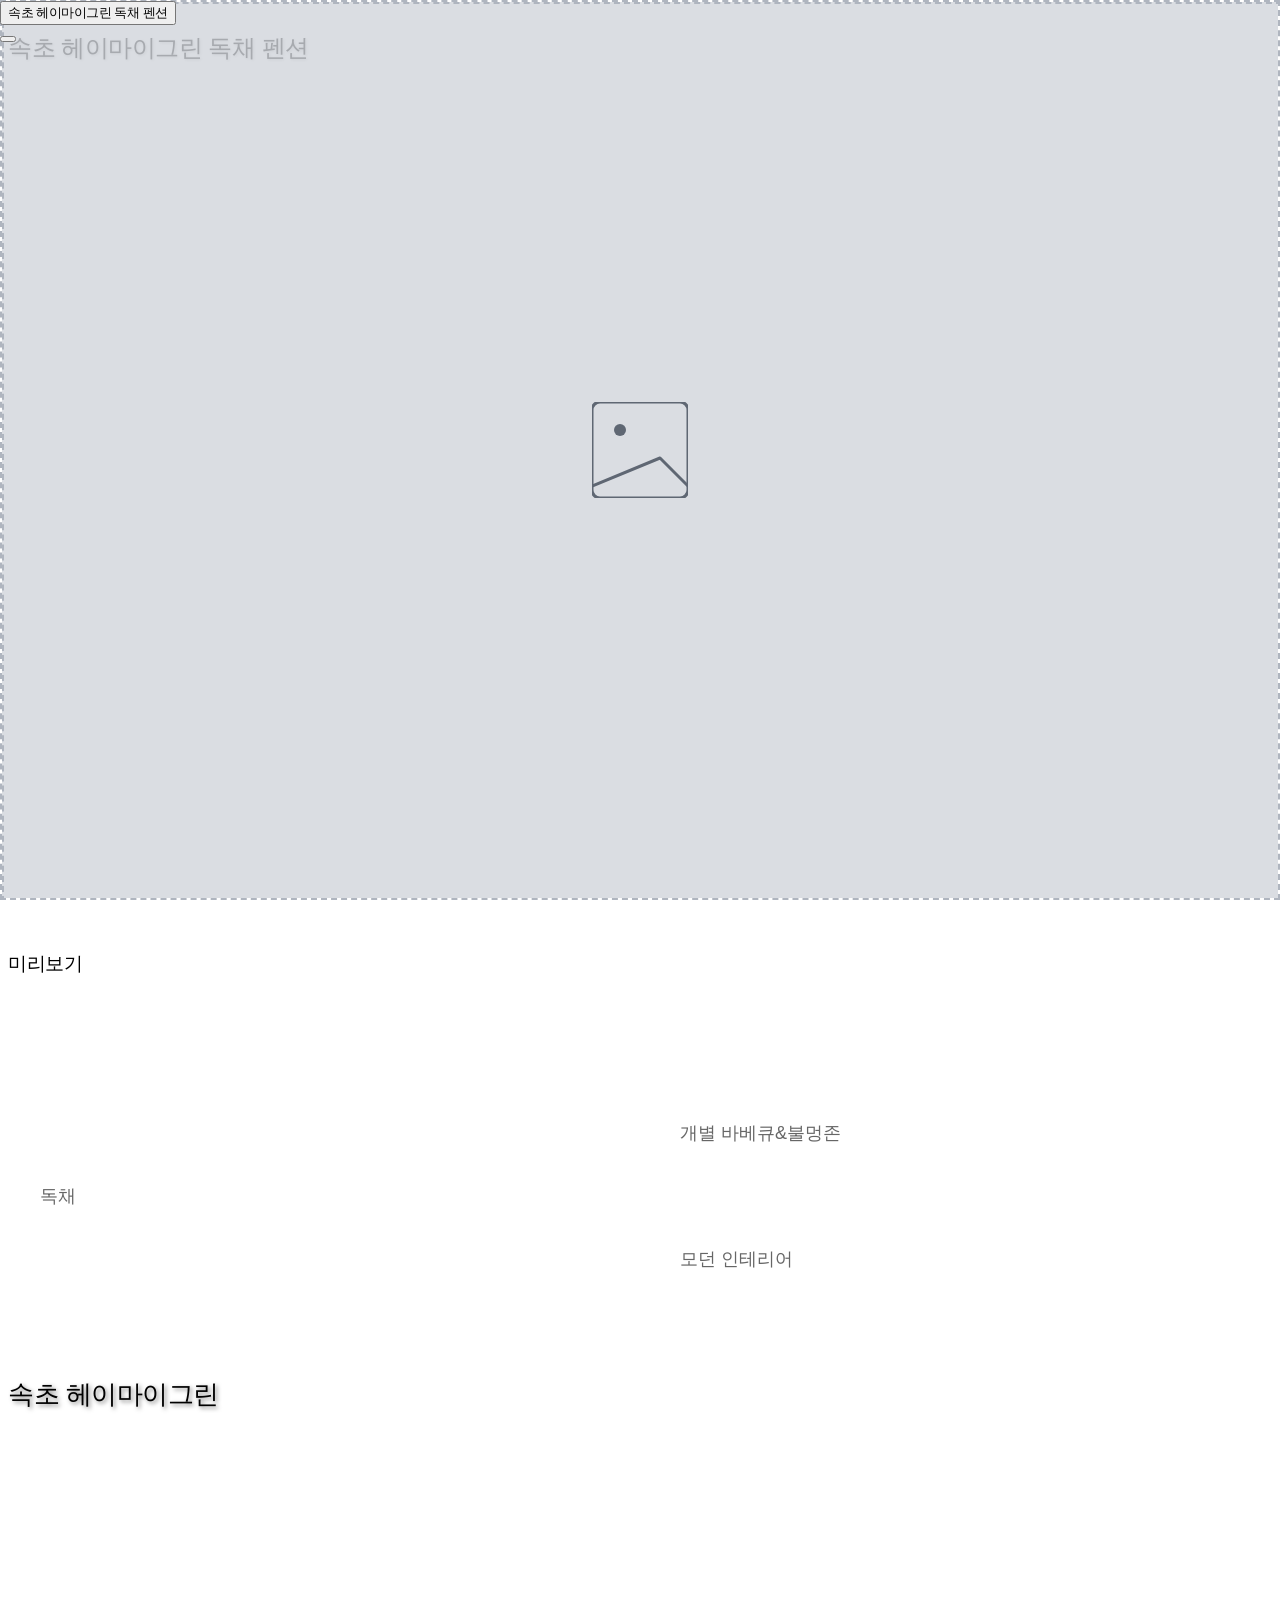
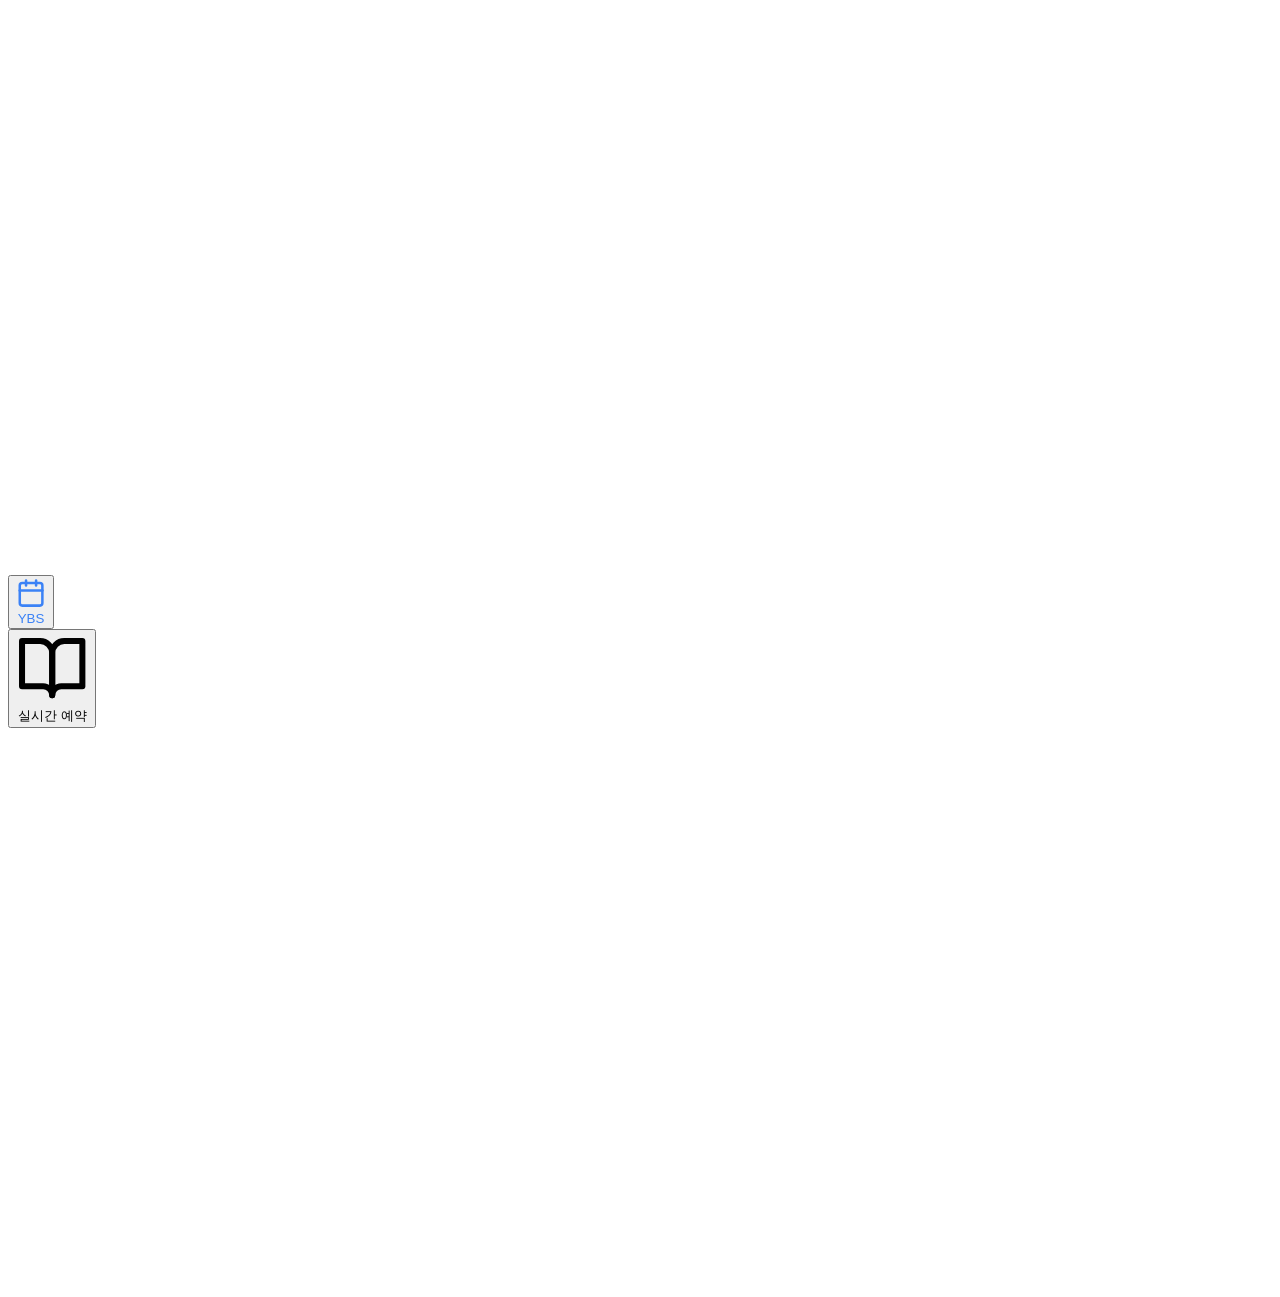
==== index.html @ 7298392c "Website for heymygreen.kr using full_banner_slider template" ====
<!DOCTYPE html>
<html lang="ko">
<head>
    <meta charset="UTF-8">
    <meta name="viewport" content="width=device-width, initial-scale=1.0">
    <title data-homepage-seo-title></title>
    <meta name="description" content="" data-homepage-seo-description>
    <meta name="keywords" content="" data-homepage-seo-keywords>
    <link rel="icon" type="image/png" href="" data-homepage-favicon>

    <script src="js/config.js"></script>
    <script src="https://cdn.tailwindcss.com"></script>
    <link rel="stylesheet" href="https://cdn.jsdelivr.net/npm/swiper@11/swiper-bundle.min.css"/>
    <link rel="stylesheet" href="styles/theme.css"/>
    <link rel="stylesheet" href="styles/common.css"/>
    <link rel="stylesheet" href="styles/index.css"/>
    <link rel="stylesheet" href="styles/popup.css"/>
  <!-- Open Graph Meta Tags for Social Media -->
  <meta property="og:type" content="website" />
  <meta property="og:title" content="속초 헤이마이그린 독채 펜션 - 홈" />
  <meta property="og:description" content="안녕 나의 초록, 헤이! 마이그린" />
  
  <meta property="og:url" content="https://heymygreen.kr" />

  <!-- Twitter Card Meta Tags -->
  <meta name="twitter:card" content="summary_large_image" />
  <meta name="twitter:title" content="속초 헤이마이그린 독채 펜션 - 홈" />
  <meta name="twitter:description" content="안녕 나의 초록, 헤이! 마이그린" />
  
</head>
<body>

    <div id="fullscreen-menu-container"></div>

    <div class="w-full min-h-screen overflow-x-hidden" data-name="랜딩페이지">
        <!-- Hero Section -->
        <section id="section1" class="relative w-full overflow-hidden" style="height: 100vh; height: 100dvh; min-height: 100vh; min-height: 100dvh;">
            <!-- Hero Swiper Container -->
            <div id="hero-swiper" class="swiper hero-swiper absolute inset-0 w-full h-full">
                <div class="swiper-wrapper" data-homepage-customFields-pages-index-sections-0-hero-images>
                </div>

                <!-- Swiper 컨트롤들 -->
                <div class="swiper-pagination"></div>
                <div class="swiper-scrollbar"></div>
            </div>

            <!-- 오버레이 -->
            <div class="absolute inset-0 bg-gradient-to-t from-black/40 via-transparent to-transparent"></div>

            <div class="absolute inset-0 flex flex-col justify-center items-start text-left z-20 pt-16 pl-6 md:pt-20 md:pl-16 lg:pl-20">
                <div class="relative z-30 max-w-4xl px-4 md:px-6 hero-text">
                    <h1 class="text-3xl md:text-4xl lg:text-5xl text-white mb-4 md:mb-6 ko-title hero-title-animation text-left">
                        <p class="block hero-title ko-title hero-title-1" data-property-name></p>
                    </h1>
                    <p class="text-sm md:text-md text-white/90 mb-4 md:mb-6 hero-description ko-body font-light leading-relaxed hero-description-animation text-left" data-homepage-customFields-pages-index-sections-0-hero-description>
                    </p>

                    <div class="hero-controls hero-controls-animation">
                        <div class="swiper-button-prev"></div>
                        <div class="hero-progress-bar">
                            <div class="hero-progress"></div>
                        </div>
                        <div class="swiper-button-next"></div>
                    </div>
                </div>
            </div>
        </section>

        <section class="flex items-center justify-center pt-16">
            <div class="text-center mb-16">
                <h3 class="text-3xl md:text-3xl font-bold ko-title en-title fade-in-up" style="color: var(--color-secondary);" data-homepage-customFields-pages-index-sections-0-essence-title>
                </h3>
                <div class="w-full h-px mt-6 fade-in-up" style="background-color: var(--color-secondary);"></div>
                <p class="text-lg text-gray-600 ko-body mt-6 fade-in-up" data-homepage-customFields-pages-index-sections-0-essence-description>
                </p>
            </div>
        </section>

        <!-- Signature Section -->
        <section class="about-section">
            <div data-homepage-customFields-pages-index-sections-signature-items>
            </div>
        </section>

        <!-- Closing Section -->
        <section class="wave-bg-section relative overflow-hidden">
            <div class="wave-bg relative w-full">
                <svg width="0" height="0" style="position: absolute;">
                    <defs>
                        <clipPath id="wave-clip" clipPathUnits="objectBoundingBox">
                            <path d="M0,0.08 Q0.25,0.02 0.5,0.08 T1,0.08 L1,1 L0,1 Z"/>
                        </clipPath>
                        <clipPath id="wave-clip-mobile" clipPathUnits="objectBoundingBox">
                            <path d="M0,0.12 Q0.25,0.06 0.5,0.12 T1,0.12 L1,1 L0,1 Z"/>
                        </clipPath>
                    </defs>
                </svg>

                <div class="absolute inset-0 bg-cover bg-center bg-no-repeat bg-fixed empty-image-placeholder"
                     style="background-image: url(''); background-attachment: fixed; clip-path: url(#wave-clip);"
                     data-index-wave-background>

                    <div class="absolute inset-0"></div>

                    <div class="absolute inset-0 z-10 flex items-center justify-center px-6">
                        <div class="banner-content text-center text-white max-w-3xl md:pt-20">
                            <div class="animated-text">
                                <h1 class="banner-title font-bold mb-8 fade-in-up ko-title en-title" data-homepage-customFields-pages-index-sections-0-closing-title>
                                </h1>
                                <p class="banner-description font-light leading-relaxed fade-in-up ko-body" data-homepage-customFields-pages-index-sections-0-closing-description>
                                </p>
                            </div>
                        </div>
                    </div>
                </div>
            </div>
        </section>

    </div>

    <!-- Popup System -->
    <div id="popup-container"></div>

    <script src="https://cdn.jsdelivr.net/npm/swiper@11/swiper-bundle.min.js"></script>
    <script src="js/image-helpers.js"></script>
    <script src="js/header-footer-loader.js"></script>
    <script src="js/data-mapper/core/base-mapper.js"></script>
    <script src="js/data-mapper/pages/index-mapper.js"></script>
    <script src="js/data-mapper/pages/header-footer-mapper.js"></script>
    <script src="js/preview-handler.js"></script>
    <script src="js/common/scroll-animation.js"></script>
    <script src="js/pages/index.js"></script>
    <script src="js/popup.js"></script>
</body>
</html>
---- styles/theme.css ----
/* CDN Fonts */
@import url('https://cdn.jsdelivr.net/gh/orioncactus/pretendard/dist/web/static/pretendard.min.css');
@import url('https://fonts.googleapis.com/css2?family=Chonburi&display=swap');

/* CSS Variables */
:root {
  --font-ko-main: 'Pretendard', sans-serif;
  --font-ko-sub: 'Pretendard', sans-serif;
  --font-en-main: 'Chonburi', sans-serif;
}
---- styles/common.css ----
/* Template Dog Friendly Lodge - Common Styles */

/* CDN Fonts */
@import url('https://fonts.googleapis.com/css2?family=Noto+Sans+KR:wght@300;400;500;600;700&family=Playfair+Display:wght@400;500;600;700&family=Poppins:wght@300;400;500;600;700&display=swap');

/* 기본 폰트 설정 - @font-face는 theme.css에서 로드 */

:root {
    --brand-color-primary: var(--color-secondary);
}

html, body {
    overflow-x: hidden;
    width: 100%;
    max-width: 100%;
    background-color: var(--color-primary);
}

* {
    box-sizing: border-box;
}

/* 기본 폰트 설정 - @font-face는 theme.css에서 로드 */
* {
    font-family: 'Lato', sans-serif;
}

/* data-property-name 요소 폰트 통일 */
/* 주석 처리 - 개별 스타일 허용
[data-property-name] {
    font-family: inherit !important;
    font-weight: inherit !important;
    font-style: inherit !important;
}
*/

/* 반응형 컨테이너 */
.responsive-container {
    max-width: 1200px;
    margin: 0 auto;
    padding: 0 1rem;
}

@media (min-width: 768px) {
    .responsive-container {
        padding: 0 2rem;
    }
}

@media (min-width: 1024px) {
    .responsive-container {
        padding: 0 3rem;
    }
}

/* 브랜드 로고 스타일 */
.brand-logo {
    font-family: 'Playfair Display', 'Noto Sans KR', serif;
    font-weight: 600;
    letter-spacing: -0.5px;
}

.brand-logo .hero-logo-text {
    text-shadow: 2px 2px 4px rgba(0, 0, 0, 0.5);
}

.brand-logo .hero-logo-subtitle {
    text-shadow: 1px 1px 2px rgba(0, 0, 0, 0.4);
}

/* 히어로 텍스트 */
.hero-text {
    font-family: 'Poppins', 'Noto Sans KR', sans-serif;
    font-weight: 400;
    letter-spacing: -0.3px;
}

.en-title {
    font-family: var(--font-en-main);
    font-weight: 400;
}

.ko-title {
    font-family: var(--font-ko-main);
    font-weight: 400;
    letter-spacing: -0.5px;
}

/* 영문 본문 폰트 (작은글씨) */
.en-body {
    font-family: 'Lato', sans-serif;
    font-weight: 400;
    line-height: 1.6;
    letter-spacing: 0.3px;
}

.ko-body {
    font-family: var(--font-ko-sub);
    font-weight: 300;
    line-height: 1.6;
}

/* UI 요소 폰트 (헤더, 푸터, 버튼) */
.ui-font {
    font-family: var(--font-ko-sub);
    font-weight: 400;
}

/* 공통 애니메이션 */
.floating-animation {
    animation: float 3s ease-in-out infinite;
}

@keyframes float {
    0%, 100% { transform: translateY(0px); }
    50% { transform: translateY(-20px); }
}

.animate-fade-in-up {
    animation: fadeInUp 1s ease-out;
}

@keyframes fadeInUp {
    from {
        opacity: 0;
        transform: translateY(30px);
    }
    to {
        opacity: 1;
        transform: translateY(0);
    }
}

.fade-in-delay-1 { animation-delay: 0.1s; }
.fade-in-delay-2 { animation-delay: 0.2s; }
.fade-in-delay-3 { animation-delay: 0.3s; }
.fade-in-delay-4 { animation-delay: 0.4s; }

/* 스크롤 애니메이션 */
.scroll-animate {
    opacity: 0;
    transform: translateY(20px);
    transition: all 0.6s ease;
}

.scroll-animate.active {
    opacity: 1;
    transform: translateY(0);
}

/* 반응형 제목 크기 */
.responsive-title {
    font-size: clamp(2.5rem, 8vw, 5rem);
    line-height: 1.1;
}

.responsive-subtitle {
    font-size: 2rem;
    line-height: 2.5rem;
}

@media (min-width: 768px) {
    .responsive-subtitle {
        font-size: 2.5rem;
        line-height: 3rem;
    }
}

@media (min-width: 1024px) {
    .responsive-subtitle {
        font-size: 3rem;
        line-height: 3.5rem;
    }
}

/* Empty Image Placeholder Styles - 모든 페이지 공통 */

/* img 태그에 적용되는 empty placeholder */
img.empty-image-placeholder {
    border: 2px dashed #9ca3af;
    border-radius: 0.75rem;
    /* background 제거 - SVG 이미지가 보이도록 */
    min-height: 20rem;
    display: block;
    width: 100%;
    object-fit: cover;
    opacity: 0.8;
    position: relative;
}

/* img 태그용 아이콘 */
img.empty-image-placeholder::after {
    content: "";
    position: absolute;
    top: 50%;
    left: 50%;
    transform: translate(-50%, -50%);
    width: 96px;
    height: 96px;
    background-image: url("data:image/svg+xml,%3Csvg xmlns='http://www.w3.org/2000/svg' viewBox='0 0 96 96'%3E%3Crect x='0' y='0' width='96' height='96' rx='8' ry='8' fill='none' stroke='%23374151' stroke-width='3'/%3E%3Ccircle cx='28' cy='28' r='6' fill='%23374151'/%3E%3Cpolyline points='96,84 68,56 0,84' fill='none' stroke='%23374151' stroke-width='3' stroke-linecap='round' stroke-linejoin='round'/%3E%3C/svg%3E");
    background-size: contain;
    background-repeat: no-repeat;
    background-position: center;
    z-index: 3 !important; /* SVG 아이콘을 가장 위에 표시 */
}

/* 깨진 이미지 아이콘 숨기기 - 모든 페이지 공통 */
img.empty-image-placeholder {
    color: transparent !important;
    font-size: 0 !important;
    text-indent: -9999px !important;
    overflow: hidden !important;
    position: relative !important;
    /* 깨진 이미지 아이콘 완전히 숨기기 */
    font-family: monospace !important;
    line-height: 0 !important;
    text-shadow: none !important;
    background-color: transparent !important;
}

/* 깨진 이미지 아이콘을 완전히 덮는 배경 추가 - 모든 페이지 공통 */
img.empty-image-placeholder::before {
    content: '' !important;
    position: absolute !important;
    top: 0 !important;
    left: 0 !important;
    width: 100% !important;
    height: 100% !important;
    /* 깨진 이미지 완전히 덮기 */
    background: #d1d5db !important;
    border: 2px dashed #9ca3af !important;
    z-index: 1 !important; /* 깨진 이미지 위에 표시 */
}

/* 브라우저별 깨진 이미지 아이콘 숨기기 */
img.empty-image-placeholder {
    -webkit-user-select: none !important;
    -moz-user-select: none !important;
    -ms-user-select: none !important;
    user-select: none !important;
    pointer-events: none !important;
}

img.empty-image-placeholder::-moz-broken {
    -moz-force-broken-image-icon: 0 !important;
}

/* background-image가 있는 div 요소들에 적용되는 empty placeholder */
.empty-image-placeholder {
    border: 2px dashed #9ca3af !important;
    border-radius: 0.75rem !important;
    background: #d1d5db !important;
    background-color: #d1d5db !important;
    opacity: 0.8 !important;
    position: relative;
    min-height: 200px;
}

/* background-image 요소들에 아이콘 추가 */
.empty-image-placeholder::after {
    content: "";
    position: absolute;
    top: 50%;
    left: 50%;
    transform: translate(-50%, -50%);
    width: 48px;
    height: 48px;
    background-image: url("data:image/svg+xml,%3Csvg xmlns='http://www.w3.org/2000/svg' viewBox='0 0 96 96'%3E%3Crect x='0' y='0' width='96' height='96' rx='8' ry='8' fill='none' stroke='%23374151' stroke-width='3'/%3E%3Ccircle cx='28' cy='28' r='6' fill='%23374151'/%3E%3Cpolyline points='96,84 68,56 0,84' fill='none' stroke='%23374151' stroke-width='3' stroke-linecap='round' stroke-linejoin='round'/%3E%3C/svg%3E");
    background-size: contain;
    background-repeat: no-repeat;
    background-position: center;
    z-index: 2;
}

/* 빈 이미지 깜빡임 방지 - src가 비어있거나 없는 이미지 완전히 숨김 */
img[src=""],
img:not([src]) {
    display: none !important;
}

/* Wave Banner Section Styles - 공통 스타일 */
.wave-bg-section {
    position: relative;
    overflow: hidden;
    margin-bottom: 0; /* Remove bottom margin */
}

.wave-bg {
    position: relative;
    width: 100%;
    height: 800px; /* Increased from 650px */
}

@media (max-width: 768px) {
    .wave-bg {
        height: 550px; /* Increased from 450px */
    }

    .wave-bg-section {
        margin-bottom: 0; /* Remove bottom margin on mobile */
    }

    .wave-bg-section .absolute {
        clip-path: url(#wave-clip-mobile);
        background-attachment: scroll;
        background-size: cover;
        background-position: center;
    }

    .banner-title {
        font-size: 2rem !important;
        margin-bottom: 1.5rem !important;
    }

    .banner-description {
        font-size: 1rem !important;
        padding: 0 1rem;
    }

    /* 모바일에서 히어로 섹션 제목 중앙 정렬 */
    #section1 .absolute.bottom-8 {
        left: 50% !important;
        transform: translateX(-50%);
        text-align: center;
    }

    #section1 .absolute.bottom-8 h1 {
        text-align: center !important;
    }

    #section1 .absolute.bottom-8 div[class*="w-["] {
        margin-left: auto !important;
        margin-right: auto !important;
    }
}

/* Wave Banner Animations */
.animate-fade-in-up {
    animation: fadeInUp 1s ease-out 0.5s forwards;
}

.animate-fade-in-up-delay-1 {
    animation: fadeInUp 1s ease-out 1s forwards;
}

.animate-fade-in-up-delay-2 {
    animation: fadeInUp 1s ease-out 1.5s forwards;
}

.banner-content {
    position: relative;
}

.banner-content h2 {
    text-shadow: 2px 2px 4px rgba(0, 0, 0, 0.5);
}

.banner-content h1 {
    text-shadow: 2px 2px 4px rgba(0, 0, 0, 0.5);
}

/* ============================================================================ */
/* 공통 애니메이션 클래스 */
/* ============================================================================ */

/* Slide-in animations */
.slide-in-left {
    opacity: 0;
    transform: translateX(-100px);
    transition: all 1s ease-out;
}

.slide-in-left.animate {
    opacity: 1;
    transform: translateX(0);
}

.slide-in-right {
    opacity: 0;
    transform: translateX(100px);
    transition: all 1s ease-out;
}

.slide-in-right.animate {
    opacity: 1;
    transform: translateX(0);
}

.slide-in-line {
    opacity: 0;
    transform: scaleX(0);
    transform-origin: left;
    transition: all 1.2s ease-out;
}

.slide-in-line.animate {
    opacity: 1;
    transform: scaleX(1);
}

/* Fade animations */
.fade-in-up {
    opacity: 0;
    transform: translateY(50px);
    transition: all 0.8s ease-out;
}

.fade-in-up.animate {
    opacity: 1;
    transform: translateY(0);
}

.fade-up {
    opacity: 0;
    transform: translateY(50px);
    transition: all 0.8s ease-out;
}

.fade-up.animate {
    opacity: 1;
    transform: translateY(0);
}

.fade-in-scale {
    opacity: 0;
    transform: scale(0.9) translateY(30px);
    transition: all 0.8s ease-out;
}

.fade-in-scale.animate {
    opacity: 1;
    transform: scale(1) translateY(0);
}

.fade-in-line {
    opacity: 0;
    transform: translateY(20px);
    transition: all 0.6s ease-out;
}

.fade-in-line.animate {
    opacity: 1;
    transform: translateY(0);
}

/* About Section Styles - Moved from main.css for reuse in multiple pages */
.main-image-container {
    position: relative;
}

.main-image-wrapper {
    position: relative;
    overflow: visible;
}

.main-image-wrapper img {
    border-radius: 0 0 0 0;
    box-shadow: 0 15px 35px rgba(0, 0, 0, 0.1);
    position: relative;
    z-index: 1;
    opacity: 1;
    transform: translateY(0);
    transition: all 1.5s ease-out;
}

.main-image-wrapper.fade-in-scale.animate img {
    opacity: 1;
    transform: translateY(0);
}

.main-image-wrapper img:hover {
    transform: scale(1.02);
    box-shadow: 0 20px 40px rgba(0, 0, 0, 0.15);
    transition: all 0.3s ease;
}
.about2-section .main-image-wrapper.fade-in-scale.animate img {
    opacity: 1;
    transform: translateY(0);
}

/* Main page specific placeholder override - 크기와 고정 border-radius */
.main-image-wrapper img.empty-image-placeholder {
    /* 모바일 기본 크기 */
    width: 300px !important;
    height: 240px !important;
    min-height: auto !important;
    /* 고정된 대각선 둥근 모서리 */
    border-radius: 60px 0 60px 0 !important;
}

/* 반응형 크기 유지 */
@media (min-width: 768px) {
    .main-image-wrapper img.empty-image-placeholder {
        width: 500px !important;
        height: 20rem !important; /* h-80 = 20rem */
        border-radius: 80px 0 80px 0 !important;
    }
}

@media (min-width: 1024px) {
    .main-image-wrapper img.empty-image-placeholder {
        width: 700px !important;
        height: 24rem !important; /* h-96 = 24rem */
        border-radius: 120px 0 120px 0 !important;
    }
}

@media (min-width: 1280px) {
    .main-image-wrapper img.empty-image-placeholder {
        width: 900px !important;
        height: 400px !important; /* h-[400px] */
        border-radius: 120px 0 120px 0 !important;
    }
}

/* About2 Section Empty Placeholder - about2 섹션 placeholder 스타일 */
.about2-section .main-image-wrapper img.empty-image-placeholder {
    border-radius: 0 60px 0 60px !important;
}

@media (min-width: 768px) {
    .about2-section .main-image-wrapper img.empty-image-placeholder {
        border-radius: 0 80px 0 80px !important;
    }
}

@media (min-width: 1024px) {
    .about2-section .main-image-wrapper img.empty-image-placeholder {
        border-radius: 0 120px 0 120px !important;
    }
}

/* Border-radius animations for main.html and reservation.html about-sections */
/* Main.html용 about 섹션 - 대각선 둥근 모서리 애니메이션 */
.about-section .main-image-wrapper img {
    animation: alternatingCorners 8s ease-in-out infinite;
}

/* About2 섹션 - 반대 대각선 애니메이션 */
.about2-section .main-image-wrapper img {
    animation: alternatingCornersReverse 8s ease-in-out infinite;
}

/* 대각선 둥근 모서리 애니메이션 키프레임 */
@keyframes alternatingCorners {
    0%, 100% {
        border-radius: 60px 0 60px 0;
    }
    25% {
        border-radius: 0 60px 0 60px;
    }
    50% {
        border-radius: 60px 0 60px 0;
    }
    75% {
        border-radius: 0 60px 0 60px;
    }
}

/* 반대 대각선 애니메이션 */
@keyframes alternatingCornersReverse {
    0%, 100% {
        border-radius: 0 60px 0 60px;
    }
    25% {
        border-radius: 60px 0 60px 0;
    }
    50% {
        border-radius: 0 60px 0 60px;
    }
    75% {
        border-radius: 60px 0 60px 0;
    }
}

/* 반응형 애니메이션 - 768px 이상 */
@media (min-width: 768px) {
    @keyframes alternatingCorners {
        0%, 100% {
            border-radius: 80px 0 80px 0;
        }
        25% {
            border-radius: 0 80px 0 80px;
        }
        50% {
            border-radius: 80px 0 80px 0;
        }
        75% {
            border-radius: 0 80px 0 80px;
        }
    }

    @keyframes alternatingCornersReverse {
        0%, 100% {
            border-radius: 0 80px 0 80px;
        }
        25% {
            border-radius: 80px 0 80px 0;
        }
        50% {
            border-radius: 0 80px 0 80px;
        }
        75% {
            border-radius: 80px 0 80px 0;
        }
    }
}

/* 반응형 애니메이션 - 1024px 이상 */
@media (min-width: 1024px) {
    @keyframes alternatingCorners {
        0%, 100% {
            border-radius: 120px 0 120px 0;
        }
        25% {
            border-radius: 0 120px 0 120px;
        }
        50% {
            border-radius: 120px 0 120px 0;
        }
        75% {
            border-radius: 0 120px 0 120px;
        }
    }

    @keyframes alternatingCornersReverse {
        0%, 100% {
            border-radius: 0 120px 0 120px;
        }
        25% {
            border-radius: 120px 0 120px 0;
        }
        50% {
            border-radius: 0 120px 0 120px;
        }
        75% {
            border-radius: 120px 0 120px 0;
        }
    }
}

/* Hero Section 모바일 대응 - 이미지 비율 유지 (모든 페이지 공통) */
@media (max-width: 768px) {
    #section1 {
        height: 60vh !important;
        min-height: 60vh !important;
    }

    #hero-image-container {
        position: relative !important;
        height: 60vh !important;
        min-height: 60vh !important;
    }

    #hero-image-container img {
        position: relative !important;
        width: 100% !important;
        height: 60vh !important;
        min-height: 60vh !important;
        object-fit: cover !important;
        object-position: center !important;
    }

    /* 텍스트 오버레이 중앙 정렬 */
    #section1 .absolute.bottom-8 {
        position: absolute !important;
        bottom: 2rem !important;
        left: 50% !important;
        transform: translateX(-50%) !important;
        text-align: center !important;
    }

    /* 그라데이션 오버레이도 조정 */
    #section1 .bg-gradient-to-t {
        position: absolute !important;
        inset: 0 !important;
    }
}
---- styles/index.css ----
/* Index Page Styles */

/* Index hero swiper - main.html과 동일한 empty-image-placeholder 사용 */
.hero-swiper img.empty-image-placeholder {
    /* main.html hero와 동일하게 기본 스타일 사용, border-radius만 0으로 */
    border-radius: 0 !important;
}

/* About 섹션 첫 번째 이미지 (프리미엄 스파) */
.about-section .about-content:nth-child(1) img.empty-image-placeholder {
    border-radius: 40px 0 40px 0 !important;
}

/* About 섹션 짝수 번째 이미지 - 반대 모서리 (데스크톱용) */
.about-section .about-content:nth-child(even) img.empty-image-placeholder {
    border-radius: 0 40px 0 40px !important;
}

/* 모바일에서는 모든 섹션이 첫 번째와 동일한 border-radius */
@media (max-width: 768px) {
    .about-section .about-content:nth-child(even) img.empty-image-placeholder {
        border-radius: 40px 0 40px 0 !important;
    }
}

/* About 섹션 세 번째 이미지 (펫 카페) */
.about-section .about-content:nth-child(3) img.empty-image-placeholder {
    border-radius: 40px 0 40px 0 !important;
}

.hero-section {
    background: linear-gradient(135deg, #a8d5d8 0%, #d4e6f1 50%, #f9f9f9 100%);
}

/* Swiper 컨테이너 overflow 방지 */
.hero-swiper {
    width: 100% !important;
    height: 100vh !important;
    min-height: 100vh !important;
    min-height: 100dvh !important;
    overflow: hidden !important;
    background-color: transparent !important;
    position: absolute !important;
    top: 0 !important;
    left: 0 !important;
}

.swiper-wrapper {
    width: 100% !important;
    height: 100vh !important;
    min-height: 100vh !important;
    min-height: 100dvh !important;
    background-color: transparent !important;
}

.swiper-slide {
    width: 100% !important;
    height: 100vh !important;
    min-height: 100vh !important;
    min-height: 100dvh !important;
    background-color: transparent !important;
}

/* Swiper fade effect fixes */
.hero-swiper .swiper-slide {
    position: absolute !important;
    top: 0 !important;
    left: 0 !important;
    width: 100% !important;
    height: 100vh !important;
    min-height: 100vh !important;
    min-height: 100dvh !important;
    opacity: 0 !important;
    pointer-events: none;
    transition: opacity 1s ease-in-out !important;
}

.hero-swiper .swiper-slide img {
    width: 100% !important;
    height: 100vh !important;
    min-height: 100vh !important;
    min-height: 100dvh !important;
    object-fit: cover !important;
    display: block !important;
    position: absolute !important;
    top: 0 !important;
    left: 0 !important;
}

.hero-swiper .swiper-slide-active {
    opacity: 1 !important;
    pointer-events: auto;
}

.hero-swiper .swiper-slide-prev,
.hero-swiper .swiper-slide-next {
    opacity: 0 !important;
}

/* Swiper 초기화 전 깜빡임 방지 */
.hero-swiper:not(.swiper-initialized) {
    opacity: 0;
    transition: opacity 0.3s ease;
}

.hero-swiper.swiper-initialized {
    opacity: 1;
}

/* Hero Content 전체 영역이 클릭을 차단하지 않도록 */
#section1 .absolute.inset-0.flex {
    pointer-events: none !important;
}

/* 모바일에서 hero-swiper 이미지 비율 유지 */
@media (max-width: 768px) {
    .hero-swiper,
    .hero-swiper .swiper-wrapper,
    .hero-swiper .swiper-slide {
        height: 60vh !important;
        min-height: 60vh !important;
    }

    .hero-swiper .swiper-slide img {
        height: 60vh !important;
        min-height: 60vh !important;
        object-fit: cover !important;
        object-position: center !important;
        width: 100% !important;
    }
}

/* Hero 텍스트가 배경 이미지 위에 보이도록 z-index 조정 */
.hero-section .hero-text {
    position: relative;
    z-index: 30 !important;
    pointer-events: none; /* 텍스트 영역이 클릭을 차단하지 않도록 */
}

.hero-section .hero-text h1,
.hero-section .hero-text p {
    text-shadow: 1px 1px 3px rgba(0, 0, 0, 0.3);
}

.hero-section h1,
.hero-section p {
    position: relative;
    z-index: 31 !important;
    pointer-events: none; /* 텍스트는 클릭 불가 */
}

.hero-section button {
    position: relative;
    z-index: 31 !important;
    pointer-events: auto; /* 펜션 둘러보기 버튼만 클릭 가능 */
}

.watch-movie-btn {
    backdrop-filter: blur(10px);
    background: rgba(255, 255, 255, 0.2);
    border: 1px solid rgba(255, 255, 255, 0.3);
}

/* Hero 섹션에서 공통 header 활성화 */
#main-header {
    display: block;
}



/* About Section Image Stack Styles */
.about-section {
    max-width: 1280px;
    margin: 0 auto;
    padding: 4rem 2rem;
}

.about-content {
    display: flex;
    align-items: center;
    gap: 4rem;
}

/* Mobile Responsive */
@media (max-width: 768px) {
    .about-section {
        padding: 3rem 0.75rem;
    }

    .about-content {
        flex-direction: column;
        gap: 3rem;
        text-align: center;
    }

    /* 모바일에서는 모든 about-content가 동일 */
    .about-content {
        flex-direction: column !important;
    }

    .about-image {
        width: 85% !important;
        max-width: 400px !important;
        margin: 0 auto;
        order: 0 !important;
    }

    .about-text {
        width: 100% !important;
        padding: 0 1rem !important;
        margin-top: 1rem;
        order: 1 !important;
    }

    .about-text.px-16 {
        padding-left: 1rem !important;
        padding-right: 1rem !important;
    }

    .about-title {
        font-size: 2rem !important;
        margin-bottom: 1rem !important;
    }

    .about-description {
        font-size: 1.2rem !important;
        line-height: 1.7 !important;
        color: #333;
        margin-bottom: 1.5rem !important;
    }

    .arrow-button {
        justify-content: center !important;
        margin: 2rem auto 0 auto !important;
    }

    .about-content:nth-child(1) .about-image.fade-in-scale.animate img {
        border-radius: 40px 0 40px 0 !important;
    }

    .about-content:nth-child(1) .about-image.fade-in-scale.animate::before {
        border-radius: 40px 0 40px 0 !important;
    }

    .about-image.fade-in-scale.animate img {
        border-radius: 40px 0 40px 0 !important;
    }

    .about-image.fade-in-scale.animate::before {
        border-radius: 40px 0 40px 0 !important;
    }

    /* 모바일에서는 모든 섹션이 동일한 border-radius */
    .about-image.fade-in-scale.animate img {
        border-radius: 40px 0 40px 0 !important;
    }

    .about-image.fade-in-scale.animate::before {
        border-radius: 40px 0 40px 0 !important;
    }

    /* placeholder 이미지도 동일하게 */
    .about-content img.empty-image-placeholder {
        border-radius: 40px 0 40px 0 !important;
    }
}

/* Tablet Responsive */
@media (min-width: 769px) and (max-width: 1024px) {
    .about-section {
        padding: 3.5rem 2rem;
    }

    .about-content {
        gap: 3rem;
    }

    .about-image {
        width: 45%;
    }

    .about-text {
        width: 55%;
        padding: 0 1.5rem;
    }

    .about-title {
        font-size: 2.25rem;
    }

    .about-description {
        font-size: 1.063rem;
    }
}

.about-image {
    width: 50%;
    position: relative;
}

.about-image::before {
    content: '';
    position: absolute;
    top: 20px;
    left: 20px;
    width: 100%;
    height: 100%;
    background-color: #d2c9bf;
    border-radius: 0 0 0 0;
    z-index: -1;
    transition: all 1.5s ease-out;
}

.about-content:nth-child(even) .about-image::before {
    left: -20px;
}

/* 짝수 번째 about-content에서 텍스트와 이미지 순서 바꾸기 (동적 생성 대응) */
.about-content:nth-child(even) {
    flex-direction: row-reverse;
}

.about-text {
    width: 50%;
    display: flex;
    flex-direction: column;
    justify-content: center;
    opacity: 0;
    transform: translateY(20px);
    transition: opacity 1s ease-out, transform 1s ease-out;
}

.about-text.fade-in-up.animate {
    opacity: 1;
    transform: translateY(0);
}

.about-title {
    font-size: 2.5rem;
    margin-bottom: 1.5rem;
    color: var(--brand-color-primary); /* 푸터 컬러와 동일 */
}

.about-description {
    font-size: 1.125rem;
    line-height: 1.6;
    margin-bottom: 1rem;
    color: #666;
}

.about-image img {
    width: 100%;
    height: auto;
    border-radius: 0;
    box-shadow: 0 15px 35px rgba(0, 0, 0, 0.1);
    position: relative;
    z-index: 1;
    opacity: 0;
    transform: translateY(20px);
    transition: border-radius 1.5s ease-out, opacity 1.5s ease-out, transform 1.5s ease-out;
}

/* 홀수 번째 아이템 - 왼쪽 위, 오른쪽 아래 둥글게 */
.about-content:nth-child(odd) .about-image.fade-in-scale.animate img {
    border-radius: 45px 0 45px 0;
    opacity: 1;
    transform: translateY(0);
}

/* 짝수 번째 아이템 - 오른쪽 위, 왼쪽 아래 둥글게 */
.about-content:nth-child(even) .about-image.fade-in-scale.animate img {
    border-radius: 0 45px 0 45px;
    opacity: 1;
    transform: translateY(0);
}

.about-image img:hover {
    transform: scale(1.02);
    box-shadow: 0 20px 40px rgba(0, 0, 0, 0.15);
    transition: transform 0.3s ease, box-shadow 0.3s ease;
}

/* Hero Text Sequential Animations */
.hero-title-1, .hero-title-2, .hero-description-animation, .hero-cta-animation, .hero-controls-animation {
    opacity: 0;
    transform: translateY(30px);
    transition: all 0.8s ease-out;
    text-shadow: 1px 1px 3px rgba(0, 0, 0, 0.3);
}

.hero-title-1.animate {
    opacity: 1;
    transform: translateY(0);
}

.hero-title-2.animate {
    opacity: 1;
    transform: translateY(0);
}

.hero-description-animation.animate {
    opacity: 1;
    transform: translateY(0);
}

.hero-cta-animation.animate {
    opacity: 1;
    transform: translateY(0);
}

.hero-controls-animation.animate {
    opacity: 1;
    transform: translateY(0);
}

/* Hero Image Zoom Effect */
.hero-swiper .swiper-slide img {
    transform: scale(1.1);
    transition: transform 8s ease-out;
}

.hero-swiper .swiper-slide-active img {
    transform: scale(1);
}

/* Scroll Animations */
.fade-in-up {
    opacity: 0;
    transform: translateY(50px);
    transition: all 0.8s ease-out;
}

.fade-in-up.animate {
    opacity: 1;
    transform: translateY(0);
}

.fade-in-scale {
    opacity: 0;
    transform: scale(0.9) translateY(30px);
    transition: all 0.8s ease-out;
}

.fade-in-scale.animate {
    opacity: 1;
    transform: scale(1) translateY(0);
}

/* Hero Slider Controls Container - 버튼 아래 컴팩트 디자인 */
.hero-controls {
    position: relative;
    display: flex;
    align-items: center;
    justify-content: flex-start;
    gap: 16px;
    z-index: 200 !important;
    pointer-events: auto;
    margin-left: -20px;
}

.hero-controls > * {
    pointer-events: auto;
}

/* Navigation Buttons - 작은 원형 */
.hero-controls .swiper-button-next,
.hero-controls .swiper-button-prev {
    position: relative;
    width: 32px;
    height: 32px;
    margin: 0;
    background: rgba(255, 255, 255, 0.2);
    backdrop-filter: blur(10px);
    border-radius: 50%;
    color: white !important;
    font-size: 12px;
    border: 1px solid rgba(255, 255, 255, 0.3);
    transition: all 0.3s ease;
    cursor: pointer !important;
    display: flex;
    align-items: center;
    justify-content: center;
    user-select: none;
    pointer-events: auto;
    z-index: 20;
}

.hero-controls .swiper-button-next:hover,
.hero-controls .swiper-button-prev:hover {
    background: rgba(255, 255, 255, 0.3);
    transform: scale(1.1);
}

.hero-controls .swiper-button-next::after,
.hero-controls .swiper-button-prev::after {
    font-size: 12px;
    font-weight: bold;
}

/* Progress Bar - 가운데 작은 바 */
.hero-progress-bar {
    width: 120px;
    height: 2px;
    background: rgba(255, 255, 255, 0.3);
    border-radius: 1px;
    position: relative;
    overflow: hidden;
}

.hero-progress {
    height: 100%;
    background: white;
    border-radius: 1px;
    width: 0%;
    transition: width 0.3s ease;
}

/* Pagination 숨기기 (프로그레스 바로 대체) */
.hero-swiper .swiper-pagination {
    display: none;
}

/* Scrollbar 숨기기 */
.hero-swiper .swiper-scrollbar {
    display: none;
}

/* Arrow Button */
.arrow-button {
    background: none;
    border: none;
    cursor: pointer;
    padding: 0;
    color: #333;
    transition: all 0.3s ease;
}

.arrow-line {
    width: 40px;
    height: 1px;
    background-color: #333;
    transition: all 0.3s ease;
    margin-right: 8px;
}

.arrow-text {
    font-size: 18px;
    font-weight: 600;
    letter-spacing: 2px;
    margin-right: 12px;
    transition: all 0.3s ease;
    text-transform: uppercase;
    font-family: var(--font-ko-sub);
}

.arrow-head {
    font-size: 16px;
    transition: all 0.3s ease;
}

.arrow-button:hover .arrow-line {
    width: 60px;
    background-color: #000;
}

.arrow-button:hover .arrow-text {
    color: #000;
}

.arrow-button:hover .arrow-head {
    transform: translateX(5px);
    color: #000;
}

.banner-title {
    line-height: 1.5;
    font-size: 1.6rem !important;
    margin-bottom: 0 !important;
}
---- styles/popup.css ----
/**
 * Popup Styles
 * 홈페이지 팝업 컴포넌트 스타일
 */

/* Popup Overlay */
.popup-overlay {
    position: fixed;
    top: 0;
    left: 0;
    width: 100%;
    height: 100%;
    background: rgba(0, 0, 0, 0.6);
    display: flex;
    align-items: center;
    justify-content: center;
    z-index: 9999;
    opacity: 0;
    visibility: hidden;
    transition: opacity 0.3s ease, visibility 0.3s ease;
}

.popup-overlay.active {
    opacity: 1;
    visibility: visible;
}

/* Popup Content Container */
.popup-content {
    position: relative;
    width: 480px;
    max-width: 90vw;
    max-height: 85vh;
    background: var(--color-primary, #fff);
    border-radius: 12px;
    overflow: hidden;
    box-shadow: 0 20px 60px rgba(0, 0, 0, 0.3);
}

/* Close Button */
.popup-close {
    position: absolute;
    top: 12px;
    right: 12px;
    background: rgba(0, 0, 0, 0.5);
    color: #fff;
    border: none;
    border-radius: 50%;
    width: 32px;
    height: 32px;
    font-size: 20px;
    line-height: 1;
    cursor: pointer;
    display: flex;
    align-items: center;
    justify-content: center;
    z-index: 10;
    transition: background 0.2s ease, transform 0.2s ease;
}

.popup-close:hover {
    background: rgba(0, 0, 0, 0.7);
    transform: scale(1.1);
}

.popup-close:focus {
    outline: 2px solid #fff;
    outline-offset: 2px;
}

/* Popup Image Link */
.popup-image-link {
    display: block;
    text-decoration: none;
    color: inherit;
}

/* Popup Image Container */
.popup-image {
    width: 100%;
    aspect-ratio: 3 / 4;
    background-size: cover;
    background-position: center;
    background-repeat: no-repeat;
    display: flex;
    flex-direction: column;
    justify-content: center;
    align-items: center;
    position: relative;
}

/* Popup Text Content */
.popup-text-content {
    position: relative;
    z-index: 1;
    padding: 30px;
    text-align: center;
    display: flex;
    flex-direction: column;
    align-items: flex-start;
    width: 100%;
    height: 100%;
}

.popup-title {
    font-family: var(--font-ko-main, 'GowunDodum-Regular', sans-serif);
    font-size: 48px;
    font-weight: 600;
    color: var(--color-secondary, #78716c);
    margin: 0 0 40px 0;
    line-height: 1.4;
    text-shadow: 0 0 1px rgba(255, 255, 255, 0.8), 0 1px 2px rgba(0, 0, 0, 0.1);
}

.popup-description {
    font-family: var(--font-ko-sub, 'GowunDodum-Regular', sans-serif);
    font-size: 28px;
    color: var(--color-secondary, #78716c);
    margin: 0;
    line-height: 1.6;
    text-align: left;
    text-shadow: 0 0 1px rgba(255, 255, 255, 0.8), 0 1px 2px rgba(0, 0, 0, 0.1);
}

/* Popup Footer */
.popup-footer {
    display: flex;
    justify-content: space-between;
    align-items: center;
    padding: 14px 20px;
    background: var(--color-primary, #fff);
    border-top: 1px solid rgba(0, 0, 0, 0.08);
}

.popup-today-hide {
    font-family: var(--font-ko-sub, 'GowunDodum-Regular', sans-serif);
    font-size: 13px;
    color: var(--color-secondary, #78716c);
    cursor: pointer;
    padding: 4px 0;
    transition: color 0.2s ease;
    background: none;
    border: none;
}

.popup-today-hide:hover {
    color: #44403c;
}

.popup-close-text {
    font-family: var(--font-ko-sub, 'GowunDodum-Regular', sans-serif);
    font-size: 13px;
    color: var(--color-secondary, #78716c);
    cursor: pointer;
    padding: 4px 8px;
    transition: color 0.2s ease;
    background: none;
    border: none;
}

.popup-close-text:hover {
    color: #44403c;
}

/* Popup Container (hidden by default) */
#popup-container {
    display: none;
}

#popup-container:not(:empty) {
    display: block;
}

/* Slider Styles */
.popup-slider {
    position: relative;
    width: 100%;
}

.popup-slides {
    position: relative;
    width: 100%;
    aspect-ratio: 3 / 4;
    overflow: hidden;
}

.popup-slide {
    position: absolute;
    top: 0;
    left: 0;
    width: 100%;
    height: 100%;
    opacity: 0;
    visibility: hidden;
    transform: scale(1.05);
    transition: opacity 0.6s ease, visibility 0.6s ease, transform 0.6s ease;
}

.popup-slide.active {
    opacity: 1;
    visibility: visible;
    transform: scale(1);
}

.popup-slide .popup-image {
    width: 100%;
    height: 100%;
    aspect-ratio: unset;
}

/* Arrow Navigation */
.popup-arrow {
    position: absolute;
    top: 50%;
    transform: translateY(-50%);
    background: rgba(0, 0, 0, 0.4);
    color: #fff;
    border: none;
    width: 40px;
    height: 40px;
    font-size: 18px;
    cursor: pointer;
    display: flex;
    align-items: center;
    justify-content: center;
    z-index: 10;
    border-radius: 50%;
    transition: background 0.2s ease, transform 0.2s ease;
}

.popup-arrow:hover {
    background: rgba(0, 0, 0, 0.6);
    transform: translateY(-50%) scale(1.1);
}

.popup-arrow--prev {
    left: 12px;
}

.popup-arrow--next {
    right: 12px;
}

/* Dot Navigation */
.popup-dots {
    position: absolute;
    bottom: 16px;
    left: 50%;
    transform: translateX(-50%);
    display: flex;
    gap: 8px;
    z-index: 10;
}

.popup-dot {
    width: 8px;
    height: 8px;
    border-radius: 50%;
    background: rgba(255, 255, 255, 0.5);
    border: none;
    cursor: pointer;
    padding: 0;
    transition: background 0.2s ease, transform 0.2s ease;
}

.popup-dot.active {
    background: #fff;
    transform: scale(1.2);
}

.popup-dot:hover {
    background: rgba(255, 255, 255, 0.8);
}

/* Mobile Responsive */
@media (max-width: 640px) {
    .popup-content {
        max-width: 90%;
        max-height: 85vh;
        border-radius: 8px;
    }

    .popup-close {
        top: 8px;
        right: 8px;
        width: 28px;
        height: 28px;
        font-size: 18px;
    }

    .popup-text-content {
        padding: 30px;
    }

    .popup-title {
        font-size: 36px;
    }

    .popup-description {
        font-size: 24px;
    }

    .popup-footer {
        padding: 12px 16px;
    }

    .popup-today-hide,
    .popup-close-text {
        font-size: 12px;
    }

    .popup-arrow {
        width: 36px;
        height: 36px;
        font-size: 16px;
    }

    .popup-arrow--prev {
        left: 8px;
    }

    .popup-arrow--next {
        right: 8px;
    }

    .popup-dot {
        width: 10px;
        height: 10px;
    }

    .popup-dots {
        gap: 10px;
    }
}

/* Tablet */
@media (min-width: 641px) and (max-width: 1024px) {
    .popup-content {
        max-width: 80vw;
    }
}

/* Desktop */
@media (min-width: 1025px) {
    .popup-content {
        max-width: 800px;
    }
}


/* Popup open scroll lock */
body.popup-open,
html.popup-open {
    overflow: hidden !important;
    position: fixed !important;
    width: 100% !important;
    height: 100% !important;
    top: 0 !important;
    left: 0 !important;
}
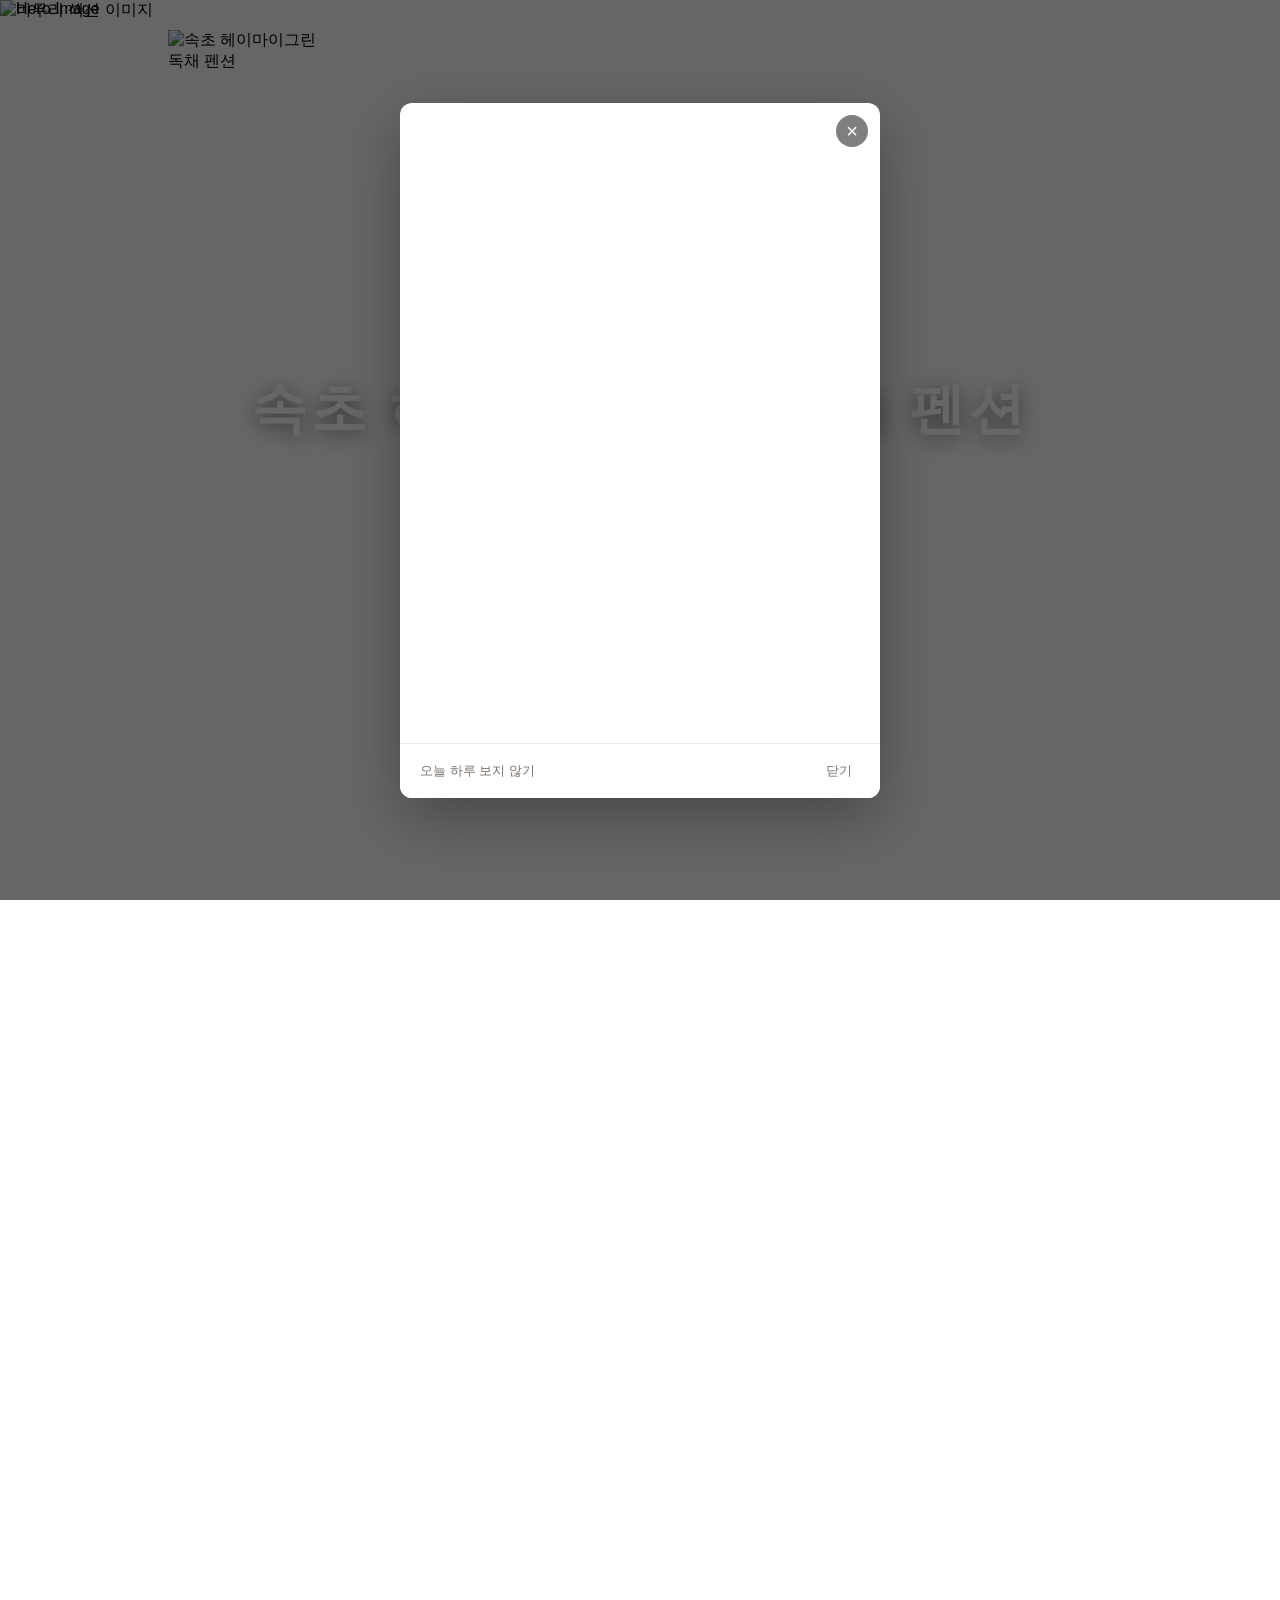
==== commit 17ab26fc: "Update template code and data - deploy-template-update-1771559422860" ====
--- a/index.html
+++ b/index.html
@@ -3,18 +3,20 @@
 <head>
     <meta charset="UTF-8">
     <meta name="viewport" content="width=device-width, initial-scale=1.0">
-    <title data-homepage-seo-title></title>
-    <meta name="description" content="" data-homepage-seo-description>
-    <meta name="keywords" content="" data-homepage-seo-keywords>
-    <link rel="icon" type="image/png" href="" data-homepage-favicon>
-
-    <script src="js/config.js"></script>
-    <script src="https://cdn.tailwindcss.com"></script>
-    <link rel="stylesheet" href="https://cdn.jsdelivr.net/npm/swiper@11/swiper-bundle.min.css"/>
-    <link rel="stylesheet" href="styles/theme.css"/>
-    <link rel="stylesheet" href="styles/common.css"/>
-    <link rel="stylesheet" href="styles/index.css"/>
-    <link rel="stylesheet" href="styles/popup.css"/>
+    <meta name="description" content="숙소 설명">
+    <meta name="keywords" content="SEO 키워드">
+    <title>숙소명 - 템플릿</title>
+
+    <!-- Preload critical resources -->
+    <link rel="preload" href="styles/common.css" as="style">
+    <link rel="preload" href="styles/index.css" as="style">
+
+    <!-- Stylesheets -->
+    <link rel="stylesheet" href="styles/theme.css">
+    <link rel="stylesheet" href="styles/common.css">
+    <link rel="stylesheet" href="styles/index.css">
+    <link rel="stylesheet" href="styles/popup.css">
+
   <!-- Open Graph Meta Tags for Social Media -->
   <meta property="og:type" content="website" />
   <meta property="og:title" content="속초 헤이마이그린 독채 펜션 - 홈" />
@@ -29,108 +31,192 @@
   
 </head>
 <body>
-
-    <div id="fullscreen-menu-container"></div>
-
-    <div class="w-full min-h-screen overflow-x-hidden" data-name="랜딩페이지">
-        <!-- Hero Section -->
-        <section id="section1" class="relative w-full overflow-hidden" style="height: 100vh; height: 100dvh; min-height: 100vh; min-height: 100dvh;">
-            <!-- Hero Swiper Container -->
-            <div id="hero-swiper" class="swiper hero-swiper absolute inset-0 w-full h-full">
-                <div class="swiper-wrapper" data-homepage-customFields-pages-index-sections-0-hero-images>
-                </div>
-
-                <!-- Swiper 컨트롤들 -->
-                <div class="swiper-pagination"></div>
-                <div class="swiper-scrollbar"></div>
-            </div>
-
-            <!-- 오버레이 -->
-            <div class="absolute inset-0 bg-gradient-to-t from-black/40 via-transparent to-transparent"></div>
-
-            <div class="absolute inset-0 flex flex-col justify-center items-start text-left z-20 pt-16 pl-6 md:pt-20 md:pl-16 lg:pl-20">
-                <div class="relative z-30 max-w-4xl px-4 md:px-6 hero-text">
-                    <h1 class="text-3xl md:text-4xl lg:text-5xl text-white mb-4 md:mb-6 ko-title hero-title-animation text-left">
-                        <p class="block hero-title ko-title hero-title-1" data-property-name></p>
-                    </h1>
-                    <p class="text-sm md:text-md text-white/90 mb-4 md:mb-6 hero-description ko-body font-light leading-relaxed hero-description-animation text-left" data-homepage-customFields-pages-index-sections-0-hero-description>
-                    </p>
-
-                    <div class="hero-controls hero-controls-animation">
-                        <div class="swiper-button-prev"></div>
-                        <div class="hero-progress-bar">
-                            <div class="hero-progress"></div>
-                        </div>
-                        <div class="swiper-button-next"></div>
-                    </div>
-                </div>
-            </div>
-        </section>
-
-        <section class="flex items-center justify-center pt-16">
-            <div class="text-center mb-16">
-                <h3 class="text-3xl md:text-3xl font-bold ko-title en-title fade-in-up" style="color: var(--color-secondary);" data-homepage-customFields-pages-index-sections-0-essence-title>
-                </h3>
-                <div class="w-full h-px mt-6 fade-in-up" style="background-color: var(--color-secondary);"></div>
-                <p class="text-lg text-gray-600 ko-body mt-6 fade-in-up" data-homepage-customFields-pages-index-sections-0-essence-description>
-                </p>
-            </div>
-        </section>
-
-        <!-- Signature Section -->
-        <section class="about-section">
-            <div data-homepage-customFields-pages-index-sections-signature-items>
-            </div>
-        </section>
-
-        <!-- Closing Section -->
-        <section class="wave-bg-section relative overflow-hidden">
-            <div class="wave-bg relative w-full">
-                <svg width="0" height="0" style="position: absolute;">
-                    <defs>
-                        <clipPath id="wave-clip" clipPathUnits="objectBoundingBox">
-                            <path d="M0,0.08 Q0.25,0.02 0.5,0.08 T1,0.08 L1,1 L0,1 Z"/>
-                        </clipPath>
-                        <clipPath id="wave-clip-mobile" clipPathUnits="objectBoundingBox">
-                            <path d="M0,0.12 Q0.25,0.06 0.5,0.12 T1,0.12 L1,1 L0,1 Z"/>
-                        </clipPath>
-                    </defs>
-                </svg>
-
-                <div class="absolute inset-0 bg-cover bg-center bg-no-repeat bg-fixed empty-image-placeholder"
-                     style="background-image: url(''); background-attachment: fixed; clip-path: url(#wave-clip);"
-                     data-index-wave-background>
-
-                    <div class="absolute inset-0"></div>
-
-                    <div class="absolute inset-0 z-10 flex items-center justify-center px-6">
-                        <div class="banner-content text-center text-white max-w-3xl md:pt-20">
-                            <div class="animated-text">
-                                <h1 class="banner-title font-bold mb-8 fade-in-up ko-title en-title" data-homepage-customFields-pages-index-sections-0-closing-title>
-                                </h1>
-                                <p class="banner-description font-light leading-relaxed fade-in-up ko-body" data-homepage-customFields-pages-index-sections-0-closing-description>
-                                </p>
-                            </div>
-                        </div>
-                    </div>
-                </div>
-            </div>
-        </section>
-
-    </div>
+    <!-- Include Header -->
+    <div id="header-placeholder"></div>
+
+    <!-- Section Navigation -->
+    <nav class="section-nav">
+        <button class="section-dot active" data-section="0" aria-label="Hero Section"></button>
+        <button class="section-dot" data-section="1" aria-label="Essence Section"></button>
+        <button class="section-dot" data-section="2" aria-label="Room Preview"></button>
+        <button class="section-dot" data-section="3" aria-label="Special Offers"></button>
+        <button class="section-dot" data-section="4" aria-label="Signature"></button>
+        <button class="section-dot" data-section="5" aria-label="Closing"></button>
+    </nav>
+
+    <!-- Mobile Floating Book Now Button -->
+    <button class="mobile-floating-book-btn" aria-label="Book Now">
+        <svg width="24" height="24" viewBox="0 0 24 24" fill="none" xmlns="http://www.w3.org/2000/svg">
+            <rect x="3" y="4" width="18" height="18" rx="2" stroke="currentColor" stroke-width="2"/>
+            <path d="M3 9H21" stroke="currentColor" stroke-width="2"/>
+            <path d="M8 2V6" stroke="currentColor" stroke-width="2" stroke-linecap="round"/>
+            <path d="M16 2V6" stroke="currentColor" stroke-width="2" stroke-linecap="round"/>
+        </svg>
+    </button>
+
+    <!-- 메인 소개 섹션 custom-field -->
+    <section class="hero-section">
+        <!-- Initial Brand Name Reveal -->
+        <div class="hero-brand-reveal" id="hero-brand-reveal">
+            <div class="brand-reveal-container">
+                <div class="brand-name-reveal" id="brand-name-reveal">
+                    <h4 class="brand-title" data-property-name></h4>
+                    <div class="brand-divider"></div>
+                    <p class="brand-subtitle" data-property-name-en></p>
+                </div>
+            </div>
+        </div>
+        <!-- Background Images Slider with Fade Animation -->
+        <div class="hero-background">
+            <div class="hero-slider" id="hero-slider">
+                <!-- Hero slides will be dynamically generated here -->
+            </div>
+            <div class="hero-image-overlay with-animation"></div>
+        </div>
+        <!-- Hero Content -->
+        <div class="hero-content with-animation" id="hero-content">
+            <div class="hero-text">
+                <!-- Animated Brand Name (will be hidden during reveal) -->
+                <div class="brand-name with-animation" id="brand-name">
+                    <h4 class="brand-title" data-property-name></h4>
+                    <div class="brand-divider"></div>
+                    <p class="brand-subtitle" data-property-name-en></p>
+                </div>
+            </div>
+        </div>
+        <div class="hero-slider-progress">
+            <div class="hero-slider-nav">
+                <button class="hero-slider-arrow prev" id="hero-prev"></button>
+                <span class="hero-slider-current">01</span>
+                <div class="hero-slider-line">
+                    <div class="hero-slider-line-fill"></div>
+                </div>
+                <span class="hero-slider-total">03</span>
+                <button class="hero-slider-arrow next" id="hero-next"></button>
+            </div>
+        </div>
+    </section>
+
+    <!-- 핵심 메세지 섹션 custom-field -->
+    <section class="essence-section main-content-fade-in">
+        <div class="essence-wrapper">
+            <!-- Left Large Image -->
+            <div class="essence-left-image" data-essence-image-0>
+                <img src="" alt="숙소 외관" loading="lazy">
+            </div>
+
+            <!-- Center Text Content -->
+            <div class="essence-center-content">
+                <h2 class="essence-title" data-essence-title></h2>
+                <div class="essence-spacing"></div>
+                <p class="essence-description" data-essence-description></p>
+            </div>
+
+            <!-- Right Top Small Image -->
+            <div class="essence-right-image" data-essence-image-1>
+                <img src="" alt="숙소 내부" loading="lazy">
+            </div>
+        </div>
+    </section>
+
+    <!-- 객실 프리뷰 섹션 -->
+    <section class="room-preview-section main-content-fade-in">
+        <div class="room-preview-container">
+            <div class="room-preview-left">
+                <div class="room-preview-header">
+                    <h2 class="room-preview-title" data-room-preview-title>Building Guide</h2>
+                </div>
+                <div class="room-tabs" data-room-tabs>
+                    <!-- Room tabs will be dynamically generated here -->
+                </div>
+                <div class="room-tabs-descs" data-room-descriptions>
+                    <!-- Room descriptions will be dynamically generated here -->
+                </div>
+                <button class="view-all-rooms-btn" onclick="navigateTo('room-list')">
+                    <span class="btn-text">VIEW ALL ROOMS</span>
+                    <svg class="icon" viewBox="0 0 24 24">
+                        <line x1="7" y1="17" x2="17" y2="7"></line>
+                        <polyline points="7,7 17,7 17,17"></polyline>
+                    </svg>
+                </button>
+            </div>
+            <div class="room-preview-right">
+                <div class="room-images" data-room-images>
+                    <!-- Room image sliders will be dynamically generated here -->
+                </div>
+            </div>
+        </div>
+    </section>
+
+    <!-- 갤러리 섹션 custom-field -->
+    <section class="experience-gallery-section main-content-fade-in">
+        <div class="experience-container">
+            <!-- Title Area -->
+            <div class="experience-header">
+                <h2 class="experience-title" data-gallery-title>Special Offers</h2>
+            </div>
+
+            <!-- Images Accordion Area -->
+            <div class="experience-images-wrapper" data-gallery-images>
+                <!-- Gallery images will be dynamically generated here -->
+            </div>
+        </div>
+    </section>
+
+    <!-- 특색 섹션  custom-field -->
+    <section class="signature-section main-content-fade-in">
+        <div class="gallery-property-english-name" data-property-name-en></div>
+        <div class="signature-container">
+            <!-- Slider Wrapper -->
+            <div class="signature-slider">
+                <div class="signature-slider-track" data-signature-slides>
+                    <!-- Signature slides will be dynamically generated here -->
+                </div>
+            </div>
+        </div>
+    </section>
+
+    <!-- 마무리 섹션 custom-field -->
+    <section class="index-closing">
+        <img
+             data-closing-image
+             src=""
+             alt="마무리 섹션 이미지"
+             loading="lazy">
+        <div class="index-closing-overlay">
+            <div class="index-closing-text">
+                <img data-closing-logo src="" alt="로고" class="closing-logo">
+            </div>
+        </div>
+    </section>
 
     <!-- Popup System -->
     <div id="popup-container"></div>
 
-    <script src="https://cdn.jsdelivr.net/npm/swiper@11/swiper-bundle.min.js"></script>
+    <!-- Include ImageWithFallback script -->
+    <script src="js/image-with-fallback.js"></script>
+
+    <!-- Preview Handler for Admin Integration -->
+    <script src="js/preview-handler.js"></script>
+
+    <!-- Image Helpers -->
     <script src="js/image-helpers.js"></script>
+
+    <!-- Base Data Mapper -->
+    <script src="js/data-mapper/core/base-mapper.js"></script>
+
+    <!-- Index Page Mapper -->
+    <script src="js/data-mapper/pages/index-mapper.js"></script>
+
+    <!-- Header Footer Mapper -->
+    <script src="js/data-mapper/pages/header-footer-mapper.js"></script>
+
+    <!-- Header and Footer Loader -->
     <script src="js/header-footer-loader.js"></script>
-    <script src="js/data-mapper/core/base-mapper.js"></script>
-    <script src="js/data-mapper/pages/index-mapper.js"></script>
-    <script src="js/data-mapper/pages/header-footer-mapper.js"></script>
-    <script src="js/preview-handler.js"></script>
-    <script src="js/common/scroll-animation.js"></script>
+
+    <!-- Page-specific script -->
     <script src="js/pages/index.js"></script>
     <script src="js/popup.js"></script>
+
 </body>
 </html>
--- a/styles/common.css
+++ b/styles/common.css
@@ -1,678 +1,562 @@
-/* Template Dog Friendly Lodge - Common Styles */
-
-/* CDN Fonts */
-@import url('https://fonts.googleapis.com/css2?family=Noto+Sans+KR:wght@300;400;500;600;700&family=Playfair+Display:wght@400;500;600;700&family=Poppins:wght@300;400;500;600;700&display=swap');
-
-/* 기본 폰트 설정 - @font-face는 theme.css에서 로드 */
-
-:root {
-    --brand-color-primary: var(--color-secondary);
-}
-
-html, body {
+/* ===================================
+   Common Styles - Used Across All Pages
+   =================================== */
+
+/* Reset & Base */
+* {
+    margin: 0;
+    padding: 0;
+    box-sizing: border-box;
+}
+
+html {
+    scroll-behavior: smooth;
     overflow-x: hidden;
-    width: 100%;
-    max-width: 100%;
-    background-color: var(--color-primary);
-}
-
-* {
-    box-sizing: border-box;
-}
-
-/* 기본 폰트 설정 - @font-face는 theme.css에서 로드 */
-* {
-    font-family: 'Lato', sans-serif;
-}
-
-/* data-property-name 요소 폰트 통일 */
-/* 주석 처리 - 개별 스타일 허용
-[data-property-name] {
-    font-family: inherit !important;
-    font-weight: inherit !important;
-    font-style: inherit !important;
-}
-*/
-
-/* 반응형 컨테이너 */
-.responsive-container {
-    max-width: 1200px;
-    margin: 0 auto;
-    padding: 0 1rem;
-}
-
-@media (min-width: 768px) {
-    .responsive-container {
-        padding: 0 2rem;
-    }
-}
-
-@media (min-width: 1024px) {
-    .responsive-container {
-        padding: 0 3rem;
-    }
-}
-
-/* 브랜드 로고 스타일 */
-.brand-logo {
-    font-family: 'Playfair Display', 'Noto Sans KR', serif;
-    font-weight: 600;
-    letter-spacing: -0.5px;
-}
-
-.brand-logo .hero-logo-text {
-    text-shadow: 2px 2px 4px rgba(0, 0, 0, 0.5);
-}
-
-.brand-logo .hero-logo-subtitle {
-    text-shadow: 1px 1px 2px rgba(0, 0, 0, 0.4);
-}
-
-/* 히어로 텍스트 */
-.hero-text {
-    font-family: 'Poppins', 'Noto Sans KR', sans-serif;
-    font-weight: 400;
-    letter-spacing: -0.3px;
-}
-
-.en-title {
-    font-family: var(--font-en-main);
-    font-weight: 400;
-}
-
-.ko-title {
+}
+
+body {
     font-family: var(--font-ko-main);
     font-weight: 400;
-    letter-spacing: -0.5px;
-}
-
-/* 영문 본문 폰트 (작은글씨) */
-.en-body {
-    font-family: 'Lato', sans-serif;
+    color: var(--color-secondary);
+    overflow-x: hidden;
+    background: var(--color-primary);
+    position: relative;
+    z-index: 100;
+}
+
+/* Remove header cover during loading */
+body::before {
+    content: '';
+    position: fixed;
+    top: 0;
+    left: 0;
+    right: 0;
+    height: 100px;
+    background: transparent;
+    z-index: 500;
+    pointer-events: none;
+    opacity: 0;
+    transition: opacity 0.3s ease;
+}
+
+
+/* Common Hero Styles */
+.hero-title,
+.hero-subtitle {
+    font-family: var(--font-en-main);
+    font-size: 1rem;
     font-weight: 400;
-    line-height: 1.6;
-    letter-spacing: 0.3px;
-}
-
-.ko-body {
+    letter-spacing: 0.2em;
+    color: white;
+    margin: 0;
+    opacity: 0.8;
+    text-shadow: 0 2px 10px color-mix(in srgb, var(--color-secondary) 30%, transparent);
+}
+
+/* Hero Scroll Down Arrow */
+.hero-scroll-down {
+    position: absolute;
+    bottom: 30px;
+    left: 50%;
+    transform: translateX(-50%);
+    z-index: 3;
+    cursor: pointer;
+    display: flex;
+    flex-direction: column;
+    align-items: center;
+    gap: 8px;
+    color: white;
+    opacity: 0.8;
+    transition: opacity 0.3s ease;
+}
+
+.hero-scroll-down:hover {
+    opacity: 1;
+}
+
+.hero-scroll-down .scroll-text {
+    font-family: var(--font-en-main);
+    font-size: 0.8rem;
+    letter-spacing: 0.1em;
+    text-shadow: 0 2px 10px color-mix(in srgb, var(--color-secondary) 30%, transparent);
+}
+
+.hero-scroll-down .scroll-arrow {
+    width: 24px;
+    height: 24px;
+    stroke: currentColor;
+    stroke-width: 2;
+    fill: none;
+    animation: bounce 2s infinite;
+}
+
+@keyframes bounce {
+    0%, 20%, 50%, 80%, 100% {
+        transform: translateY(0);
+    }
+    40% {
+        transform: translateY(-8px);
+    }
+    60% {
+        transform: translateY(-4px);
+    }
+}
+
+/* Typography */
+h1, h2, h3, h4, h5, h6 {
+    font-family: var(--font-ko-main), var(--font-en-main), sans-serif;
+    font-weight: 700;
+    line-height: 1.2;
+}
+
+a {
+    text-decoration: none;
+    color: inherit;
+    transition: opacity 0.3s ease;
+}
+
+a:hover {
+    opacity: 0.8;
+}
+
+/* 데이터 로드 전 빈 이미지 완전히 숨김 (깜빡임 방지) */
+img[src=""],
+img:not([src]) {
+  display: none !important;
+}
+
+img {
+    max-width: 100%;
+    height: auto;
+    display: block;
+}
+
+
+/* Common Layout Classes */
+.page-content {
+    width: 100%;
+    overflow: hidden;
+}
+
+.section-container {
+    max-width: 80%;
+    margin: 0 auto;
+    padding: 0 20px;
+}
+
+.section-header {
+    text-align: center;
+    margin-bottom: 60px;
+}
+
+.section-divider {
+    width: 60px;
+    height: 1px;
+    background: var(--color-secondary);
+    margin: 0 auto 30px;
+}
+
+.section-title {
+    font-family: var(--font-ko-main), var(--font-en-main), sans-serif;
+    font-size: 1.8rem;
+    font-weight: 700;
+    letter-spacing: 0.05em;
+    color: var(--color-secondary);
+    margin: 0 0 20px 0;
+}
+
+.section-description {
     font-family: var(--font-ko-sub);
-    font-weight: 300;
-    line-height: 1.6;
-}
-
-/* UI 요소 폰트 (헤더, 푸터, 버튼) */
-.ui-font {
-    font-family: var(--font-ko-sub);
-    font-weight: 400;
-}
-
-/* 공통 애니메이션 */
-.floating-animation {
-    animation: float 3s ease-in-out infinite;
-}
-
-@keyframes float {
-    0%, 100% { transform: translateY(0px); }
-    50% { transform: translateY(-20px); }
-}
-
-.animate-fade-in-up {
-    animation: fadeInUp 1s ease-out;
-}
-
-@keyframes fadeInUp {
-    from {
-        opacity: 0;
-        transform: translateY(30px);
-    }
-    to {
-        opacity: 1;
-        transform: translateY(0);
-    }
-}
-
-.fade-in-delay-1 { animation-delay: 0.1s; }
-.fade-in-delay-2 { animation-delay: 0.2s; }
-.fade-in-delay-3 { animation-delay: 0.3s; }
-.fade-in-delay-4 { animation-delay: 0.4s; }
-
-/* 스크롤 애니메이션 */
-.scroll-animate {
-    opacity: 0;
-    transform: translateY(20px);
-    transition: all 0.6s ease;
-}
-
-.scroll-animate.active {
-    opacity: 1;
-    transform: translateY(0);
-}
-
-/* 반응형 제목 크기 */
-.responsive-title {
-    font-size: clamp(2.5rem, 8vw, 5rem);
-    line-height: 1.1;
-}
-
-.responsive-subtitle {
-    font-size: 2rem;
-    line-height: 2.5rem;
-}
-
-@media (min-width: 768px) {
-    .responsive-subtitle {
-        font-size: 2.5rem;
-        line-height: 3rem;
-    }
-}
-
-@media (min-width: 1024px) {
-    .responsive-subtitle {
-        font-size: 3rem;
-        line-height: 3.5rem;
-    }
-}
-
-/* Empty Image Placeholder Styles - 모든 페이지 공통 */
-
-/* img 태그에 적용되는 empty placeholder */
-img.empty-image-placeholder {
-    border: 2px dashed #9ca3af;
-    border-radius: 0.75rem;
-    /* background 제거 - SVG 이미지가 보이도록 */
-    min-height: 20rem;
-    display: block;
-    width: 100%;
-    object-fit: cover;
-    opacity: 0.8;
+    font-size: 1.1rem;
+    color: #666;
+    line-height: 1.8;
+    max-width: 800px;
+    margin: 0 auto;
+}
+
+/* Buttons */
+.btn {
+    display: inline-block;
+    padding: 12px 30px;
+    background: var(--color-secondary);
+    color: var(--color-primary);
+    border: none;
+    border-radius: 4px;
+    font-size: 1rem;
+    letter-spacing: 0.1em;
+    text-transform: uppercase;
+    cursor: pointer;
+    transition: all 0.3s ease;
+}
+
+.btn:hover {
+    background: color-mix(in srgb, var(--color-secondary) 85%, var(--color-primary));
+    transform: translateY(-2px);
+}
+
+.btn-outline {
+    background: transparent;
+    border: 2px solid var(--color-secondary);
+    color: var(--color-secondary);
+}
+
+.btn-outline:hover {
+    background: var(--color-secondary);
+    color: var(--color-primary);
+}
+
+.btn-outline-white {
+    padding: 15px 40px;
+    background: transparent;
+    color: white;
+    border: 2px solid white;
+    font-size: 1rem;
+    font-weight: 600;
+    letter-spacing: 1px;
+    text-transform: uppercase;
+    cursor: pointer;
+    transition: all 0.3s ease;
+    outline: none;
+}
+
+.btn-outline-white:hover {
+    background: white;
+    color: var(--color-secondary);
+    transform: translateY(-2px);
+}
+
+/* Utility Classes */
+.text-center {
+    text-align: center;
+}
+
+.text-left {
+    text-align: left;
+}
+
+.text-right {
+    text-align: right;
+}
+
+.mt-1 { margin-top: 1rem; }
+.mt-2 { margin-top: 2rem; }
+.mt-3 { margin-top: 3rem; }
+.mt-4 { margin-top: 4rem; }
+.mt-5 { margin-top: 5rem; }
+
+.mb-1 { margin-bottom: 1rem; }
+.mb-2 { margin-bottom: 2rem; }
+.mb-3 { margin-bottom: 3rem; }
+.mb-4 { margin-bottom: 4rem; }
+.mb-5 { margin-bottom: 5rem; }
+
+.pt-1 { padding-top: 1rem; }
+.pt-2 { padding-top: 2rem; }
+.pt-3 { padding-top: 3rem; }
+.pt-4 { padding-top: 4rem; }
+.pt-5 { padding-top: 5rem; }
+
+.pb-1 { padding-bottom: 1rem; }
+.pb-2 { padding-bottom: 2rem; }
+.pb-3 { padding-bottom: 3rem; }
+.pb-4 { padding-bottom: 4rem; }
+.pb-5 { padding-bottom: 5rem; }
+
+/* Hide/Show Classes */
+.hidden {
+    display: none !important;
+}
+
+.visible {
+    display: block !important;
+}
+
+.invisible {
+    visibility: hidden;
+}
+
+/* Loading States */
+.loading {
     position: relative;
-}
-
-/* img 태그용 아이콘 */
-img.empty-image-placeholder::after {
-    content: "";
+    pointer-events: none;
+    opacity: 0.6;
+}
+
+.loading::after {
+    content: '';
     position: absolute;
     top: 50%;
     left: 50%;
     transform: translate(-50%, -50%);
-    width: 96px;
-    height: 96px;
-    background-image: url("data:image/svg+xml,%3Csvg xmlns='http://www.w3.org/2000/svg' viewBox='0 0 96 96'%3E%3Crect x='0' y='0' width='96' height='96' rx='8' ry='8' fill='none' stroke='%23374151' stroke-width='3'/%3E%3Ccircle cx='28' cy='28' r='6' fill='%23374151'/%3E%3Cpolyline points='96,84 68,56 0,84' fill='none' stroke='%23374151' stroke-width='3' stroke-linecap='round' stroke-linejoin='round'/%3E%3C/svg%3E");
-    background-size: contain;
-    background-repeat: no-repeat;
-    background-position: center;
-    z-index: 3 !important; /* SVG 아이콘을 가장 위에 표시 */
-}
-
-/* 깨진 이미지 아이콘 숨기기 - 모든 페이지 공통 */
-img.empty-image-placeholder {
-    color: transparent !important;
-    font-size: 0 !important;
-    text-indent: -9999px !important;
-    overflow: hidden !important;
-    position: relative !important;
-    /* 깨진 이미지 아이콘 완전히 숨기기 */
-    font-family: monospace !important;
-    line-height: 0 !important;
-    text-shadow: none !important;
-    background-color: transparent !important;
-}
-
-/* 깨진 이미지 아이콘을 완전히 덮는 배경 추가 - 모든 페이지 공통 */
-img.empty-image-placeholder::before {
-    content: '' !important;
-    position: absolute !important;
-    top: 0 !important;
-    left: 0 !important;
-    width: 100% !important;
-    height: 100% !important;
-    /* 깨진 이미지 완전히 덮기 */
-    background: #d1d5db !important;
-    border: 2px dashed #9ca3af !important;
-    z-index: 1 !important; /* 깨진 이미지 위에 표시 */
-}
-
-/* 브라우저별 깨진 이미지 아이콘 숨기기 */
-img.empty-image-placeholder {
-    -webkit-user-select: none !important;
-    -moz-user-select: none !important;
-    -ms-user-select: none !important;
-    user-select: none !important;
-    pointer-events: none !important;
-}
-
-img.empty-image-placeholder::-moz-broken {
-    -moz-force-broken-image-icon: 0 !important;
-}
-
-/* background-image가 있는 div 요소들에 적용되는 empty placeholder */
-.empty-image-placeholder {
-    border: 2px dashed #9ca3af !important;
-    border-radius: 0.75rem !important;
-    background: #d1d5db !important;
-    background-color: #d1d5db !important;
-    opacity: 0.8 !important;
-    position: relative;
-    min-height: 200px;
-}
-
-/* background-image 요소들에 아이콘 추가 */
-.empty-image-placeholder::after {
-    content: "";
+    width: 30px;
+    height: 30px;
+    border: 3px solid color-mix(in srgb, var(--color-secondary) 20%, var(--color-primary));
+    border-top-color: var(--color-secondary);
+    border-radius: 50%;
+    animation: spin 0.8s linear infinite;
+}
+
+@keyframes spin {
+    to {
+        transform: translate(-50%, -50%) rotate(360deg);
+    }
+}
+
+/* Responsive Grid */
+.grid {
+    display: grid;
+    gap: 30px;
+}
+
+.grid-cols-2 {
+    grid-template-columns: repeat(2, 1fr);
+}
+
+.grid-cols-3 {
+    grid-template-columns: repeat(3, 1fr);
+}
+
+.grid-cols-4 {
+    grid-template-columns: repeat(4, 1fr);
+}
+
+/* Media Queries */
+@media (max-width: 1024px) {
+    .section-title {
+        font-size: 2rem;
+    }
+
+    .section-description {
+        font-size: 1rem;
+    }
+
+    /* Mobile font size will be handled by specific page CSS files */
+}
+
+@media (max-width: 768px) {
+    .section-container {
+        max-width: 100%;
+        padding: 0 15px;
+    }
+
+    .section-header {
+        margin-bottom: 40px;
+    }
+
+    .section-title {
+        font-size: 1.8rem;
+    }
+
+    .grid-cols-3,
+    .grid-cols-4 {
+        grid-template-columns: repeat(2, 1fr);
+    }
+}
+
+@media (max-width: 480px) {
+    .section-title {
+        font-size: 1.5rem;
+    }
+
+    .grid-cols-2,
+    .grid-cols-3,
+    .grid-cols-4 {
+        grid-template-columns: 1fr;
+    }
+}
+
+/* ===================================
+   Hero Slider Progress - Shared Component
+   =================================== */
+
+/* Slider Progress Bar */
+.hero-slider-progress {
     position: absolute;
-    top: 50%;
+    bottom: 60px;
     left: 50%;
-    transform: translate(-50%, -50%);
-    width: 48px;
-    height: 48px;
-    background-image: url("data:image/svg+xml,%3Csvg xmlns='http://www.w3.org/2000/svg' viewBox='0 0 96 96'%3E%3Crect x='0' y='0' width='96' height='96' rx='8' ry='8' fill='none' stroke='%23374151' stroke-width='3'/%3E%3Ccircle cx='28' cy='28' r='6' fill='%23374151'/%3E%3Cpolyline points='96,84 68,56 0,84' fill='none' stroke='%23374151' stroke-width='3' stroke-linecap='round' stroke-linejoin='round'/%3E%3C/svg%3E");
-    background-size: contain;
-    background-repeat: no-repeat;
-    background-position: center;
-    z-index: 2;
-}
-
-/* 빈 이미지 깜빡임 방지 - src가 비어있거나 없는 이미지 완전히 숨김 */
-img[src=""],
-img:not([src]) {
-    display: none !important;
-}
-
-/* Wave Banner Section Styles - 공통 스타일 */
-.wave-bg-section {
+    transform: translateX(-50%);
+    display: flex;
+    align-items: center;
+    gap: 20px;
+    z-index: 10;
+    color: white;
+    font-size: 14px;
+    font-weight: 500;
+    letter-spacing: 1px;
+}
+
+.hero-slider-current,
+.hero-slider-total {
+    font-family: var(--font-ko-sub);
+    opacity: 0.9;
+}
+
+.hero-slider-line {
+    width: 100px;
+    height: 1px;
+    background: color-mix(in srgb, var(--color-primary) 30%, transparent);
     position: relative;
     overflow: hidden;
-    margin-bottom: 0; /* Remove bottom margin */
-}
-
-.wave-bg {
-    position: relative;
-    width: 100%;
-    height: 800px; /* Increased from 650px */
-}
-
-@media (max-width: 768px) {
-    .wave-bg {
-        height: 550px; /* Increased from 450px */
-    }
-
-    .wave-bg-section {
-        margin-bottom: 0; /* Remove bottom margin on mobile */
-    }
-
-    .wave-bg-section .absolute {
-        clip-path: url(#wave-clip-mobile);
-        background-attachment: scroll;
-        background-size: cover;
-        background-position: center;
-    }
-
-    .banner-title {
-        font-size: 2rem !important;
-        margin-bottom: 1.5rem !important;
-    }
-
-    .banner-description {
-        font-size: 1rem !important;
-        padding: 0 1rem;
-    }
-
-    /* 모바일에서 히어로 섹션 제목 중앙 정렬 */
-    #section1 .absolute.bottom-8 {
-        left: 50% !important;
-        transform: translateX(-50%);
-        text-align: center;
-    }
-
-    #section1 .absolute.bottom-8 h1 {
-        text-align: center !important;
-    }
-
-    #section1 .absolute.bottom-8 div[class*="w-["] {
-        margin-left: auto !important;
-        margin-right: auto !important;
-    }
-}
-
-/* Wave Banner Animations */
-.animate-fade-in-up {
-    animation: fadeInUp 1s ease-out 0.5s forwards;
-}
-
-.animate-fade-in-up-delay-1 {
-    animation: fadeInUp 1s ease-out 1s forwards;
-}
-
-.animate-fade-in-up-delay-2 {
-    animation: fadeInUp 1s ease-out 1.5s forwards;
-}
-
-.banner-content {
-    position: relative;
-}
-
-.banner-content h2 {
-    text-shadow: 2px 2px 4px rgba(0, 0, 0, 0.5);
-}
-
-.banner-content h1 {
-    text-shadow: 2px 2px 4px rgba(0, 0, 0, 0.5);
-}
-
-/* ============================================================================ */
-/* 공통 애니메이션 클래스 */
-/* ============================================================================ */
-
-/* Slide-in animations */
-.slide-in-left {
-    opacity: 0;
-    transform: translateX(-100px);
-    transition: all 1s ease-out;
-}
-
-.slide-in-left.animate {
+}
+
+.hero-slider-line-fill {
+    position: absolute;
+    left: 0;
+    top: 0;
+    height: 100%;
+    width: 0%;
+    background: white;
+    transition: width 4000ms linear;
+}
+
+/* Hero Slider Navigation Arrows */
+.hero-slider-nav {
+    display: flex;
+    align-items: center;
+    gap: 15px;
+}
+
+.hero-slider-arrow {
+    background: transparent;
+    border: none;
+    color: white;
+    font-size: 18px;
+    cursor: pointer;
+    padding: 8px;
+    transition: all 0.3s ease;
+    opacity: 0.7;
+    user-select: none;
+}
+
+.hero-slider-arrow:hover {
     opacity: 1;
-    transform: translateX(0);
-}
-
-.slide-in-right {
-    opacity: 0;
-    transform: translateX(100px);
-    transition: all 1s ease-out;
-}
-
-.slide-in-right.animate {
-    opacity: 1;
-    transform: translateX(0);
-}
-
-.slide-in-line {
-    opacity: 0;
-    transform: scaleX(0);
-    transform-origin: left;
-    transition: all 1.2s ease-out;
-}
-
-.slide-in-line.animate {
-    opacity: 1;
-    transform: scaleX(1);
-}
-
-/* Fade animations */
-.fade-in-up {
-    opacity: 0;
-    transform: translateY(50px);
-    transition: all 0.8s ease-out;
-}
-
-.fade-in-up.animate {
+    transform: scale(1.1);
+}
+
+.hero-slider-arrow:active {
+    transform: scale(0.95);
+}
+
+.hero-slider-arrow.prev::before {
+    content: '‹';
+}
+
+.hero-slider-arrow.next::before {
+    content: '›';
+}
+
+.hero-content {
+    position: absolute;
+    bottom: 85px;
+    left: 50%;
+    transform: translateX(-50%);
+    z-index: 3;
+    text-align: center;
+    color: white;
+    padding: 0 40px;
+}
+
+/* ===================================
+   Common Typography Styles
+   =================================== */
+
+.facility-number {
+    font-family: var(--font-en-main);
+    font-size: 1.1rem;
+    font-weight: 400;
+    color: color-mix(in srgb, var(--color-secondary) 70%, transparent);
+    letter-spacing: 0.2em;
+    text-transform: uppercase;
+}
+
+/* ===================================
+   Page Load Animation
+   =================================== */
+
+/* Smooth fade-in for main content - 임시 비활성화 */
+.main-content-fade-in {
+    opacity: 1 !important;
+    transform: translateY(0) !important;
+}
+
+.main-content-fade-in.animate {
     opacity: 1;
     transform: translateY(0);
 }
 
-.fade-up {
+/* Initial page fade in */
+body {
     opacity: 0;
-    transform: translateY(50px);
-    transition: all 0.8s ease-out;
-}
-
-.fade-up.animate {
-    opacity: 1;
-    transform: translateY(0);
-}
-
-.fade-in-scale {
-    opacity: 0;
-    transform: scale(0.9) translateY(30px);
-    transition: all 0.8s ease-out;
-}
-
-.fade-in-scale.animate {
-    opacity: 1;
-    transform: scale(1) translateY(0);
-}
-
-.fade-in-line {
-    opacity: 0;
-    transform: translateY(20px);
-    transition: all 0.6s ease-out;
-}
-
-.fade-in-line.animate {
-    opacity: 1;
-    transform: translateY(0);
-}
-
-/* About Section Styles - Moved from main.css for reuse in multiple pages */
-.main-image-container {
-    position: relative;
-}
-
-.main-image-wrapper {
-    position: relative;
-    overflow: visible;
-}
-
-.main-image-wrapper img {
-    border-radius: 0 0 0 0;
-    box-shadow: 0 15px 35px rgba(0, 0, 0, 0.1);
-    position: relative;
-    z-index: 1;
-    opacity: 1;
-    transform: translateY(0);
-    transition: all 1.5s ease-out;
-}
-
-.main-image-wrapper.fade-in-scale.animate img {
-    opacity: 1;
-    transform: translateY(0);
-}
-
-.main-image-wrapper img:hover {
-    transform: scale(1.02);
-    box-shadow: 0 20px 40px rgba(0, 0, 0, 0.15);
+    animation: pageLoadFadeIn 0.8s ease-out forwards;
+    animation-delay: 0.1s;
+}
+
+@keyframes pageLoadFadeIn {
+    from {
+        opacity: 0;
+    }
+    to {
+        opacity: 1;
+    }
+}
+
+.gallery-property-english-name {
+    font-family: var(--font-en-main);
+    font-size: 4rem;
+    font-weight: 400;
+    color: color-mix(in srgb, #a0a0a0 30%, transparent);
+    text-transform: uppercase;
+    letter-spacing: 0.2em;
+    margin-top: 50px;
+    line-height: 1;
+}
+
+/* Empty Image Placeholder - 모든 페이지 공통 */
+.empty-image-placeholder {
+    border: 2px dashed color-mix(in srgb, var(--color-secondary) 40%, var(--color-primary)) !important;
+    border-radius: 0.75rem !important;
+    background: color-mix(in srgb, var(--color-secondary) 20%, var(--color-primary)) !important;
+}
+
+/* Mobile Floating Book Now Button */
+.mobile-floating-book-btn {
+    display: none;
+    position: fixed;
+    bottom: 24px;
+    right: 24px;
+    width: 56px;
+    height: 56px;
+    border-radius: 50%;
+    background: var(--color-secondary);
+    opacity: 0.5;
+    color: white;
+    border: none;
+    box-shadow: 0 4px 12px rgba(0, 0, 0, 0.15);
+    cursor: pointer;
+    z-index: 999;
     transition: all 0.3s ease;
 }
-.about2-section .main-image-wrapper.fade-in-scale.animate img {
-    opacity: 1;
-    transform: translateY(0);
-}
-
-/* Main page specific placeholder override - 크기와 고정 border-radius */
-.main-image-wrapper img.empty-image-placeholder {
-    /* 모바일 기본 크기 */
-    width: 300px !important;
-    height: 240px !important;
-    min-height: auto !important;
-    /* 고정된 대각선 둥근 모서리 */
-    border-radius: 60px 0 60px 0 !important;
-}
-
-/* 반응형 크기 유지 */
-@media (min-width: 768px) {
-    .main-image-wrapper img.empty-image-placeholder {
-        width: 500px !important;
-        height: 20rem !important; /* h-80 = 20rem */
-        border-radius: 80px 0 80px 0 !important;
-    }
-}
-
-@media (min-width: 1024px) {
-    .main-image-wrapper img.empty-image-placeholder {
-        width: 700px !important;
-        height: 24rem !important; /* h-96 = 24rem */
-        border-radius: 120px 0 120px 0 !important;
-    }
-}
-
-@media (min-width: 1280px) {
-    .main-image-wrapper img.empty-image-placeholder {
-        width: 900px !important;
-        height: 400px !important; /* h-[400px] */
-        border-radius: 120px 0 120px 0 !important;
-    }
-}
-
-/* About2 Section Empty Placeholder - about2 섹션 placeholder 스타일 */
-.about2-section .main-image-wrapper img.empty-image-placeholder {
-    border-radius: 0 60px 0 60px !important;
-}
-
-@media (min-width: 768px) {
-    .about2-section .main-image-wrapper img.empty-image-placeholder {
-        border-radius: 0 80px 0 80px !important;
-    }
-}
-
-@media (min-width: 1024px) {
-    .about2-section .main-image-wrapper img.empty-image-placeholder {
-        border-radius: 0 120px 0 120px !important;
-    }
-}
-
-/* Border-radius animations for main.html and reservation.html about-sections */
-/* Main.html용 about 섹션 - 대각선 둥근 모서리 애니메이션 */
-.about-section .main-image-wrapper img {
-    animation: alternatingCorners 8s ease-in-out infinite;
-}
-
-/* About2 섹션 - 반대 대각선 애니메이션 */
-.about2-section .main-image-wrapper img {
-    animation: alternatingCornersReverse 8s ease-in-out infinite;
-}
-
-/* 대각선 둥근 모서리 애니메이션 키프레임 */
-@keyframes alternatingCorners {
-    0%, 100% {
-        border-radius: 60px 0 60px 0;
-    }
-    25% {
-        border-radius: 0 60px 0 60px;
-    }
-    50% {
-        border-radius: 60px 0 60px 0;
-    }
-    75% {
-        border-radius: 0 60px 0 60px;
-    }
-}
-
-/* 반대 대각선 애니메이션 */
-@keyframes alternatingCornersReverse {
-    0%, 100% {
-        border-radius: 0 60px 0 60px;
-    }
-    25% {
-        border-radius: 60px 0 60px 0;
-    }
-    50% {
-        border-radius: 0 60px 0 60px;
-    }
-    75% {
-        border-radius: 60px 0 60px 0;
-    }
-}
-
-/* 반응형 애니메이션 - 768px 이상 */
-@media (min-width: 768px) {
-    @keyframes alternatingCorners {
-        0%, 100% {
-            border-radius: 80px 0 80px 0;
-        }
-        25% {
-            border-radius: 0 80px 0 80px;
-        }
-        50% {
-            border-radius: 80px 0 80px 0;
-        }
-        75% {
-            border-radius: 0 80px 0 80px;
-        }
-    }
-
-    @keyframes alternatingCornersReverse {
-        0%, 100% {
-            border-radius: 0 80px 0 80px;
-        }
-        25% {
-            border-radius: 80px 0 80px 0;
-        }
-        50% {
-            border-radius: 0 80px 0 80px;
-        }
-        75% {
-            border-radius: 80px 0 80px 0;
-        }
-    }
-}
-
-/* 반응형 애니메이션 - 1024px 이상 */
-@media (min-width: 1024px) {
-    @keyframes alternatingCorners {
-        0%, 100% {
-            border-radius: 120px 0 120px 0;
-        }
-        25% {
-            border-radius: 0 120px 0 120px;
-        }
-        50% {
-            border-radius: 120px 0 120px 0;
-        }
-        75% {
-            border-radius: 0 120px 0 120px;
-        }
-    }
-
-    @keyframes alternatingCornersReverse {
-        0%, 100% {
-            border-radius: 0 120px 0 120px;
-        }
-        25% {
-            border-radius: 120px 0 120px 0;
-        }
-        50% {
-            border-radius: 0 120px 0 120px;
-        }
-        75% {
-            border-radius: 120px 0 120px 0;
-        }
-    }
-}
-
-/* Hero Section 모바일 대응 - 이미지 비율 유지 (모든 페이지 공통) */
-@media (max-width: 768px) {
-    #section1 {
-        height: 60vh !important;
-        min-height: 60vh !important;
-    }
-
-    #hero-image-container {
-        position: relative !important;
-        height: 60vh !important;
-        min-height: 60vh !important;
-    }
-
-    #hero-image-container img {
-        position: relative !important;
-        width: 100% !important;
-        height: 60vh !important;
-        min-height: 60vh !important;
-        object-fit: cover !important;
-        object-position: center !important;
-    }
-
-    /* 텍스트 오버레이 중앙 정렬 */
-    #section1 .absolute.bottom-8 {
-        position: absolute !important;
-        bottom: 2rem !important;
-        left: 50% !important;
-        transform: translateX(-50%) !important;
-        text-align: center !important;
-    }
-
-    /* 그라데이션 오버레이도 조정 */
-    #section1 .bg-gradient-to-t {
-        position: absolute !important;
-        inset: 0 !important;
-    }
-}
+
+.mobile-floating-book-btn:hover {
+    opacity: 0.7;
+    transform: scale(1.1);
+    box-shadow: 0 6px 20px rgba(0, 0, 0, 0.2);
+}
+
+.mobile-floating-book-btn:active {
+    transform: scale(0.95);
+}
+
+.mobile-floating-book-btn svg {
+    width: 24px;
+    height: 24px;
+}
+
+/* Show only on mobile */
+@media screen and (max-width: 768px) {
+    .mobile-floating-book-btn {
+        display: flex;
+        align-items: center;
+        justify-content: center;
+    }
+}
--- a/styles/index.css
+++ b/styles/index.css
@@ -1,579 +1,1868 @@
-/* Index Page Styles */
-
-/* Index hero swiper - main.html과 동일한 empty-image-placeholder 사용 */
-.hero-swiper img.empty-image-placeholder {
-    /* main.html hero와 동일하게 기본 스타일 사용, border-radius만 0으로 */
-    border-radius: 0 !important;
-}
-
-/* About 섹션 첫 번째 이미지 (프리미엄 스파) */
-.about-section .about-content:nth-child(1) img.empty-image-placeholder {
-    border-radius: 40px 0 40px 0 !important;
-}
-
-/* About 섹션 짝수 번째 이미지 - 반대 모서리 (데스크톱용) */
-.about-section .about-content:nth-child(even) img.empty-image-placeholder {
-    border-radius: 0 40px 0 40px !important;
-}
-
-/* 모바일에서는 모든 섹션이 첫 번째와 동일한 border-radius */
+/* ===================================
+   Index Page Specific Styles
+   =================================== */
+
+/* ===================================
+   Section Navigation
+   =================================== */
+
+.section-nav {
+    position: fixed;
+    right: 60px;
+    top: 50%;
+    transform: translateY(-50%);
+    display: flex;
+    flex-direction: column;
+    gap: 15px;
+    z-index: 100;
+}
+
+.section-dot {
+    width: 12px;
+    height: 12px;
+    border-radius: 50%;
+    background: transparent;
+    border: 2px solid color-mix(in srgb, white 50%, transparent);
+    cursor: pointer;
+    transition: all 0.3s ease;
+    padding: 0;
+    position: relative;
+}
+
+.section-dot:hover {
+    background: color-mix(in srgb, white 30%, transparent);
+    transform: scale(1.2);
+}
+
+.section-dot.active {
+    background: white;
+    border-color: white;
+}
+
+/* Dark dots for light sections */
+.section-nav.dark .section-dot {
+    border-color: rgba(0, 0, 0, 0.3);
+}
+
+.section-nav.dark .section-dot.active {
+    background: #333;
+    border-color: #333;
+}
+
+@media (max-width: 1024px) {
+    .section-nav {
+        display: none !important;
+    }
+}
+
 @media (max-width: 768px) {
-    .about-section .about-content:nth-child(even) img.empty-image-placeholder {
-        border-radius: 40px 0 40px 0 !important;
-    }
-}
-
-/* About 섹션 세 번째 이미지 (펫 카페) */
-.about-section .about-content:nth-child(3) img.empty-image-placeholder {
-    border-radius: 40px 0 40px 0 !important;
-}
+    .section-dot {
+        width: 10px;
+        height: 10px;
+    }
+}
+
+/* ===================================
+   Hero Section with Animation Effects
+   =================================== */
 
 .hero-section {
-    background: linear-gradient(135deg, #a8d5d8 0%, #d4e6f1 50%, #f9f9f9 100%);
-}
-
-/* Swiper 컨테이너 overflow 방지 */
-.hero-swiper {
+    position: relative;
+    width: 100%;
+    height: 100vh;
+    min-height: 100vh;
+    overflow: hidden;
+    background: var(--color-primary);
+}
+
+/* Initial Brand Name Reveal */
+.hero-brand-reveal {
+    position: absolute;
+    top: 0;
+    left: 0;
+    width: 100%;
+    height: 100%;
+    z-index: 10;
+    display: flex;
+    align-items: center;
+    justify-content: center;
+    background: white;
+    animation: brandBackgroundFade 1.5s ease-in-out forwards;
+    animation-delay: 2.5s;
+    pointer-events: none;
+}
+
+.brand-reveal-container {
+    display: flex;
+    align-items: center;
+    justify-content: center;
+    opacity: 0;
+    transform: scale(1.2);
+    animation: brandReveal 1.5s ease-out forwards;
+    animation-delay: 0.3s;
+}
+
+/* Brand Name Reveal - Centered and Larger */
+.brand-name-reveal {
+    display: flex;
+    flex-direction: column;
+    align-items: center;
+    gap: 20px;
+}
+
+.brand-name-reveal .brand-title {
+    font-size: 3rem;
+    font-weight: 300;
+    letter-spacing: 0.05em;
+    color: #222;
+}
+
+.brand-name-reveal .brand-divider {
+    width: 60px;
+    height: 1px;
+    background: #222;
+}
+
+.brand-name-reveal .brand-subtitle {
+    font-size: 1.2rem;
+    font-weight: 300;
+    letter-spacing: 0.1em;
+    color: #666;
+}
+
+/* Background Slider with Fade */
+.hero-background {
+    position: absolute;
+    top: 0;
+    left: 0;
+    width: 100%;
+    height: 100%;
+    z-index: 1;
+}
+
+.hero-slider {
+    position: relative;
+    width: 100%;
+    height: 100%;
+}
+
+.hero-slide {
+    position: absolute;
+    top: 0;
+    left: 0;
+    width: 100%;
+    height: 100%;
+    opacity: 0;
+    transition: opacity 2s ease-in-out;
+}
+
+.hero-slide.active {
+    opacity: 1;
+}
+
+.hero-slide img {
+    width: 100%;
+    height: 100%;
+    object-fit: cover;
+}
+
+.hero-image-overlay {
+    position: absolute;
+    top: 0;
+    left: 0;
+    width: 100%;
+    height: 100%;
+    z-index: 2;
+    opacity: 0;
+}
+
+.hero-image-overlay.with-animation {
+    animation: overlayFade 2s ease-out forwards;
+    animation-delay: 3s;
+}
+
+.hero-image-overlay.no-animation {
+    opacity: 0.3;
+    animation: none;
+}
+
+.hero-image {
+    width: 100%;
+    height: 100%;
+    object-fit: cover;
+}
+
+.hero-image.with-animation {
+    opacity: 0;
+    transform: scale(1.1);
+    animation: imageReveal 3s ease-out forwards;
+    animation-delay: 3s;
+}
+
+.hero-image.no-animation {
+    opacity: 1;
+    transform: scale(1);
+    animation: none;
+}
+
+/* Hero Content (appears after animations) - Index Page Specific */
+.hero-section .hero-content {
+    position: absolute;
+    top: 0;
+    left: 0;
+    bottom: auto;
+    right: auto;
+    width: 100%;
+    height: 100%;
+    z-index: 5;
+    display: flex;
+    align-items: center;
+    justify-content: center;
+    text-align: center;
+    transform: none;
+    padding: 1rem;
+}
+
+/* Index Page Hero Text Specific */
+.hero-section .hero-text {
+    display: flex;
+    flex-direction: column;
+    align-items: center;
+    justify-content: center;
+    width: 100%;
+    text-align: center !important;
+}
+
+/* Index Page Brand Name Specific */
+.hero-section .brand-name {
+    display: flex;
+    flex-direction: column;
+    align-items: center;
+    text-align: center;
+    width: 100%;
+}
+
+.hero-content.with-animation {
+    opacity: 0;
+    animation: contentFadeIn 2s ease-out forwards;
+    animation-delay: 4.2s;
+}
+
+.hero-content.no-animation {
+    opacity: 1;
+    animation: none;
+}
+
+/* Override for Index Page Hero Text */
+.hero-section .hero-content .hero-text {
+    text-align: center !important;
+    padding: 2rem 0;
+    display: flex !important;
+    flex-direction: column !important;
+    align-items: center !important;
+    justify-content: center !important;
     width: 100% !important;
-    height: 100vh !important;
-    min-height: 100vh !important;
-    min-height: 100dvh !important;
-    overflow: hidden !important;
-    background-color: transparent !important;
-    position: absolute !important;
-    top: 0 !important;
-    left: 0 !important;
-}
-
-.swiper-wrapper {
-    width: 100% !important;
-    height: 100vh !important;
-    min-height: 100vh !important;
-    min-height: 100dvh !important;
-    background-color: transparent !important;
-}
-
-.swiper-slide {
-    width: 100% !important;
-    height: 100vh !important;
-    min-height: 100vh !important;
-    min-height: 100dvh !important;
-    background-color: transparent !important;
-}
-
-/* Swiper fade effect fixes */
-.hero-swiper .swiper-slide {
-    position: absolute !important;
-    top: 0 !important;
-    left: 0 !important;
-    width: 100% !important;
-    height: 100vh !important;
-    min-height: 100vh !important;
-    min-height: 100dvh !important;
-    opacity: 0 !important;
-    pointer-events: none;
-    transition: opacity 1s ease-in-out !important;
-}
-
-.hero-swiper .swiper-slide img {
-    width: 100% !important;
-    height: 100vh !important;
-    min-height: 100vh !important;
-    min-height: 100dvh !important;
-    object-fit: cover !important;
-    display: block !important;
-    position: absolute !important;
-    top: 0 !important;
-    left: 0 !important;
-}
-
-.hero-swiper .swiper-slide-active {
-    opacity: 1 !important;
-    pointer-events: auto;
-}
-
-.hero-swiper .swiper-slide-prev,
-.hero-swiper .swiper-slide-next {
-    opacity: 0 !important;
-}
-
-/* Swiper 초기화 전 깜빡임 방지 */
-.hero-swiper:not(.swiper-initialized) {
-    opacity: 0;
-    transition: opacity 0.3s ease;
-}
-
-.hero-swiper.swiper-initialized {
+}
+
+.brand-name {
+    margin-bottom: 2rem;
+}
+
+.brand-name.with-animation {
+    opacity: 0;
+    transform: translateY(30px);
+    animation: slideInFade 1.5s ease-out forwards;
+    animation-delay: 4.5s;
+}
+
+.brand-name.no-animation {
     opacity: 1;
-}
-
-/* Hero Content 전체 영역이 클릭을 차단하지 않도록 */
-#section1 .absolute.inset-0.flex {
-    pointer-events: none !important;
-}
-
-/* 모바일에서 hero-swiper 이미지 비율 유지 */
-@media (max-width: 768px) {
-    .hero-swiper,
-    .hero-swiper .swiper-wrapper,
-    .hero-swiper .swiper-slide {
-        height: 60vh !important;
-        min-height: 60vh !important;
-    }
-
-    .hero-swiper .swiper-slide img {
-        height: 60vh !important;
-        min-height: 60vh !important;
-        object-fit: cover !important;
-        object-position: center !important;
-        width: 100% !important;
-    }
-}
-
-/* Hero 텍스트가 배경 이미지 위에 보이도록 z-index 조정 */
-.hero-section .hero-text {
-    position: relative;
-    z-index: 30 !important;
-    pointer-events: none; /* 텍스트 영역이 클릭을 차단하지 않도록 */
-}
-
-.hero-section .hero-text h1,
-.hero-section .hero-text p {
-    text-shadow: 1px 1px 3px rgba(0, 0, 0, 0.3);
-}
-
-.hero-section h1,
-.hero-section p {
-    position: relative;
-    z-index: 31 !important;
-    pointer-events: none; /* 텍스트는 클릭 불가 */
-}
-
-.hero-section button {
-    position: relative;
-    z-index: 31 !important;
-    pointer-events: auto; /* 펜션 둘러보기 버튼만 클릭 가능 */
-}
-
-.watch-movie-btn {
+    transform: none;
+    animation: none;
+}
+
+.brand-title {
+    font-family: var(--font-ko-main);
+    font-size: clamp(2rem, 5vw, 3.5rem);
+    font-weight: 600;
+    letter-spacing: 4px;
+    color: white;
+    margin: 0;
+    text-transform: uppercase;
+    text-shadow: 0 4px 20px rgba(0, 0, 0, 0.5);
+}
+
+.brand-divider {
+    width: 80px;
+    height: 1px;
+    background: linear-gradient(90deg, transparent, color-mix(in srgb, white 80%, transparent), transparent);
+    margin: 1rem auto;
+}
+
+.brand-subtitle {
+    font-size: clamp(0.8rem, 1.5vw, 1rem);
+    letter-spacing: 0.3em;
+    color: color-mix(in srgb, white 80%, transparent);
+    text-transform: uppercase;
+    margin: 0;
+}
+
+.tagline {
+    opacity: 0;
+    transform: translateY(30px);
+    animation: slideInFade 1.5s ease-out forwards;
+    animation-delay: 6s;
+}
+
+.tagline-main {
+    font-size: clamp(1.2rem, 3vw, 2rem);
+    color: color-mix(in srgb, white 90%, transparent);
+    margin: 0 0 0.5rem 0;
+    font-weight: 400;
+    line-height: 1.4;
+}
+
+.tagline-sub {
+    font-size: clamp(0.9rem, 2vw, 1.1rem);
+    color: color-mix(in srgb, white 70%, transparent);
+    margin: 0;
+    line-height: 1.6;
+}
+
+
+/* Keyframe Animations */
+@keyframes brandReveal {
+    0% {
+        opacity: 0;
+        transform: scale(1.2);
+    }
+    100% {
+        opacity: 1;
+        transform: scale(1);
+    }
+}
+
+@keyframes dividerExpand {
+    0% {
+        width: 0;
+        opacity: 0;
+    }
+    100% {
+        width: 100px;
+        opacity: 1;
+    }
+}
+
+@keyframes fadeInUp {
+    0% {
+        opacity: 0;
+        transform: translateY(20px);
+    }
+    100% {
+        opacity: 1;
+        transform: translateY(0);
+    }
+}
+
+@keyframes brandBackgroundFade {
+    0% {
+        opacity: 1;
+        background: white;
+    }
+    90% {
+        opacity: 1;
+        background: white;
+    }
+    100% {
+        opacity: 0;
+        background: transparent;
+        pointer-events: none;
+    }
+}
+
+@keyframes overlayFade {
+    0% {
+        opacity: 1;
+    }
+    100% {
+        opacity: 0.3;
+    }
+}
+
+@keyframes imageReveal {
+    0% {
+        opacity: 0;
+        transform: scale(1.1);
+    }
+    100% {
+        opacity: 1;
+        transform: scale(1);
+    }
+}
+
+@keyframes contentFadeIn {
+    0% {
+        opacity: 0;
+    }
+    100% {
+        opacity: 1;
+    }
+}
+
+/* Slider Progress Bar */
+.hero-slider-progress {
+    position: absolute;
+    bottom: 60px;
+    left: 50%;
+    transform: translateX(-50%);
+    display: flex;
+    align-items: center;
+    gap: 20px;
+    z-index: 10;
+    color: white;
+    font-size: 14px;
+    font-weight: 500;
+    letter-spacing: 1px;
+}
+
+.hero-slider-current,
+.hero-slider-total {
+    font-family: 'Pretendard', sans-serif;
+    opacity: 0.9;
+}
+
+.hero-slider-line {
+    width: 100px;
+    height: 1px;
+    background: color-mix(in srgb, white 30%, transparent);
+    position: relative;
+    overflow: hidden;
+}
+
+.hero-slider-line-fill {
+    position: absolute;
+    left: 0;
+    top: 0;
+    height: 100%;
+    width: 0%;
+    background: white;
+    transition: width 5s linear;
+}
+
+@keyframes slideInFade {
+    0% {
+        opacity: 0;
+        transform: translateY(30px);
+    }
+    100% {
+        opacity: 1;
+        transform: translateY(0);
+    }
+}
+
+/* Quick animations for navigation returns */
+@keyframes fadeInQuick {
+    0% {
+        opacity: 0;
+    }
+    100% {
+        opacity: 1;
+    }
+}
+
+@keyframes slideInQuick {
+    0% {
+        opacity: 0;
+        transform: translateY(20px);
+    }
+    100% {
+        opacity: 1;
+        transform: translateY(0);
+    }
+}
+
+
+/* ===================================
+   Room Preview Section - Tab Layout
+   =================================== */
+
+.room-preview-section {
+    overflow: hidden;
+    height: auto;
+    min-height: auto;
+    display: flex;
+    align-items: center;
+    padding: 80px 0;
+    box-sizing: border-box;
+    background: var(--color-primary);
+    height: 100vh;
+}
+
+.room-preview-container {
+    max-width: 80%;
+    margin: 0 auto;
+    padding: 0 60px;
+    position: relative;
+    display: flex;
+    align-items: center;
+    height: 100%;
+    width: 100%;
+}
+
+.room-preview-left {
+    width: 45%;
+    position: relative;
+    z-index: 2;
+    padding-bottom: 0;
+    display: flex;
+    flex-direction: column;
+    justify-content: center;
+    opacity: 0;
+    transform: translateX(-50px);
+    transition: all 1s ease-out;
+}
+
+.room-preview-left.visible {
+    opacity: 1;
+    transform: translateX(0);
+}
+
+.room-preview-header {
+    margin-bottom: 60px;
+    padding: 0 40px 0 0;
+}
+
+.room-preview-title {
+    font-family: var(--font-en-main);
+    font-size: 3.5rem;
+    font-weight: 700;
+    margin-bottom: 20px;
+    color: var(--color-secondary);
+}
+
+.room-preview-description {
+    font-family: var(--font-ko-sub);
+    font-size: 1.1rem;
+    color: #666;
+    line-height: 1.6;
+}
+
+.room-tabs {
+    display: flex;
+    flex-direction: column;
+    gap: 8px;
+    margin-bottom: 20px;
+}
+
+.room-tab {
+    display: flex;
+    align-items: center;
+    justify-content: space-between;
+    padding: 10px 20px;
+    border: none;
+    /* background: color-mix(in srgb, white 70%, transparent);
     backdrop-filter: blur(10px);
-    background: rgba(255, 255, 255, 0.2);
-    border: 1px solid rgba(255, 255, 255, 0.3);
-}
-
-/* Hero 섹션에서 공통 header 활성화 */
-#main-header {
-    display: block;
-}
-
-
-
-/* About Section Image Stack Styles */
-.about-section {
-    max-width: 1280px;
-    margin: 0 auto;
-    padding: 4rem 2rem;
-}
-
-.about-content {
-    display: flex;
-    align-items: center;
-    gap: 4rem;
-}
-
-/* Mobile Responsive */
-@media (max-width: 768px) {
-    .about-section {
-        padding: 3rem 0.75rem;
-    }
-
-    .about-content {
-        flex-direction: column;
-        gap: 3rem;
-        text-align: center;
-    }
-
-    /* 모바일에서는 모든 about-content가 동일 */
-    .about-content {
-        flex-direction: column !important;
-    }
-
-    .about-image {
-        width: 85% !important;
-        max-width: 400px !important;
-        margin: 0 auto;
-        order: 0 !important;
-    }
-
-    .about-text {
-        width: 100% !important;
-        padding: 0 1rem !important;
-        margin-top: 1rem;
-        order: 1 !important;
-    }
-
-    .about-text.px-16 {
-        padding-left: 1rem !important;
-        padding-right: 1rem !important;
-    }
-
-    .about-title {
-        font-size: 2rem !important;
-        margin-bottom: 1rem !important;
-    }
-
-    .about-description {
-        font-size: 1.2rem !important;
-        line-height: 1.7 !important;
-        color: #333;
-        margin-bottom: 1.5rem !important;
-    }
-
-    .arrow-button {
-        justify-content: center !important;
-        margin: 2rem auto 0 auto !important;
-    }
-
-    .about-content:nth-child(1) .about-image.fade-in-scale.animate img {
-        border-radius: 40px 0 40px 0 !important;
-    }
-
-    .about-content:nth-child(1) .about-image.fade-in-scale.animate::before {
-        border-radius: 40px 0 40px 0 !important;
-    }
-
-    .about-image.fade-in-scale.animate img {
-        border-radius: 40px 0 40px 0 !important;
-    }
-
-    .about-image.fade-in-scale.animate::before {
-        border-radius: 40px 0 40px 0 !important;
-    }
-
-    /* 모바일에서는 모든 섹션이 동일한 border-radius */
-    .about-image.fade-in-scale.animate img {
-        border-radius: 40px 0 40px 0 !important;
-    }
-
-    .about-image.fade-in-scale.animate::before {
-        border-radius: 40px 0 40px 0 !important;
-    }
-
-    /* placeholder 이미지도 동일하게 */
-    .about-content img.empty-image-placeholder {
-        border-radius: 40px 0 40px 0 !important;
-    }
-}
-
-/* Tablet Responsive */
-@media (min-width: 769px) and (max-width: 1024px) {
-    .about-section {
-        padding: 3.5rem 2rem;
-    }
-
-    .about-content {
-        gap: 3rem;
-    }
-
-    .about-image {
-        width: 45%;
-    }
-
-    .about-text {
-        width: 55%;
-        padding: 0 1.5rem;
-    }
-
-    .about-title {
-        font-size: 2.25rem;
-    }
-
-    .about-description {
-        font-size: 1.063rem;
-    }
-}
-
-.about-image {
-    width: 50%;
-    position: relative;
-}
-
-.about-image::before {
+    box-shadow: 0 2px 10px rgba(0, 0, 0, 0.1); */
+    background: none;
+    cursor: pointer;
+    transition: all 0.3s ease;
+    text-align: left;
+    position: relative;
+    border-radius: 8px;
+}
+
+.room-tab-content {
+    display: flex;
+    align-items: center;
+    flex: 1;
+}
+
+.room-tab-number {
+    font-size: 0.85rem;
+    color: color-mix(in srgb, var(--color-secondary) 50%, transparent);
+    margin-right: 20px;
+    font-weight: 500;
+    min-width: 25px;
+}
+
+.room-tab-name {
+    font-family: var(--font-ko-main);
+    font-size: 1.1rem;
+    font-weight: 600;
+    color: #666;
+    transition: color 0.3s ease;
+}
+
+.room-tab-detail-btn {
+    display: none;
+    align-items: center;
+    justify-content: center;
+    gap: 6px;
+    padding: 8px 16px;
+    background: transparent;
+    color: white;
+    border: 1px solid color-mix(in srgb, white 50%, transparent);
+    border-radius: 0;
+    font-family: var(--font-en-main);
+    font-size: 0.75rem;
+    font-weight: 400;
+    text-transform: uppercase;
+    letter-spacing: 0.1em;
+    cursor: pointer;
+    transition: all 0.3s ease;
+    white-space: nowrap;
+    margin-left: 12px;
+}
+
+.room-tab.active .room-tab-detail-btn {
+    display: inline-flex;
+}
+
+.room-tab-detail-btn:hover {
+    background: color-mix(in srgb, white 20%, transparent);
+    border-color: #fff;
+}
+
+.room-tab-detail-btn .btn-text {
+    display: inline-block;
+}
+
+.room-tab-detail-btn .icon {
+    width: 14px;
+    height: 14px;
+    stroke: currentColor;
+    stroke-width: 2;
+    fill: none;
+    transition: transform 0.3s ease;
+}
+
+.room-tab-detail-btn:hover .icon {
+    transform: translate(2px, -2px);
+}
+
+.room-tab:hover {
+    background: color-mix(in srgb, white 90%, transparent);
+    transform: translateX(5px);
+}
+
+.room-tab.active {
+    background: var(--color-secondary);
+    border-color: color-mix(in srgb, var(--color-secondary) 5%, transparent);
+    border-radius: 0;
+    border-top-right-radius: 50px;
+    border-bottom-right-radius: 50px;
+}
+
+/* Disable hover effect on touch devices */
+@media (hover: none) and (pointer: coarse) {
+    .room-tab:hover {
+        background: none;
+        transform: none;
+    }
+
+    /* Only active state shows styling on mobile */
+    .room-tab.active {
+        background: var(--color-secondary);
+        border-color: #f0f0f0;
+        border-radius: 0;
+        border-top-right-radius: 50px;
+        border-bottom-right-radius: 50px;
+    }
+}
+
+.room-tab.active .room-tab-number,
+.room-tab.active .room-tab-name {
+    color: white;
+}
+
+/* Room Descriptions Area */
+.room-tabs-descs {
+    position: relative;
+    min-height: 200px;
+    margin-top: 0;
+    background: color-mix(in srgb, white 70%, transparent);
+    backdrop-filter: blur(10px);
+    padding: 80px 45px;
+    border-radius: 0;
+    display: flex;
+    align-items: center;
+    justify-content: center;
+    box-shadow: 0 4px 12px rgba(0, 0, 0, 0.08);
+    white-space: pre-line;
+}
+
+.room-tabs-descs::before {
     content: '';
     position: absolute;
-    top: 20px;
-    left: 20px;
-    width: 100%;
-    height: 100%;
-    background-color: #d2c9bf;
-    border-radius: 0 0 0 0;
-    z-index: -1;
-    transition: all 1.5s ease-out;
-}
-
-.about-content:nth-child(even) .about-image::before {
-    left: -20px;
-}
-
-/* 짝수 번째 about-content에서 텍스트와 이미지 순서 바꾸기 (동적 생성 대응) */
-.about-content:nth-child(even) {
-    flex-direction: row-reverse;
-}
-
-.about-text {
-    width: 50%;
+    top: 10px;
+    left: 10px;
+    right: 10px;
+    bottom: 10px;
+    /* border: 1px solid #111; */
+    border-radius: 4px;
+    pointer-events: none;
+}
+
+.room-desc-item {
+    position: absolute;
+    opacity: 0;
+    visibility: hidden;
+    transition: opacity 0.3s ease, visibility 0.3s ease;
+    text-align: left;
+    width: 100%;
+    padding: 0 45px;
+}
+
+.room-desc-item.active {
+    opacity: 1;
+    visibility: visible;
+}
+
+.room-desc-text {
+    font-family: var(--font-ko-sub);
+    font-size: 0.95rem;
+    color: #666;
+    line-height: 1.6;
+    margin: 0;
+}
+
+.room-desc-divider {
+    width: 60px;
+    height: 1px;
+    background: #ddd;
+    margin: 0 0 20px 0;
+}
+
+/* View All Rooms Button - BOOK NOW Style */
+.view-all-rooms-btn {
+    display: inline-flex;
+    align-items: center;
+    justify-content: center;
+    gap: 6px;
+    margin: 20px 0;
+    padding: 12px 24px;
+    background: transparent;
+    color: var(--color-secondary);
+    border: 1px solid rgba(93, 109, 126, 0.3);
+    font-family: var(--font-en-main);
+    font-size: 0.9rem;
+    font-weight: 400;
+    text-transform: uppercase;
+    letter-spacing: 0.1em;
+    cursor: pointer;
+    transition: all 0.3s ease;
+    text-decoration: none;
+    border-radius: 0;
+}
+
+.view-all-rooms-btn:hover {
+    background: var(--color-secondary);
+    color: white;
+    border-color: var(--color-secondary);
+}
+
+.view-all-rooms-btn .btn-text {
+    display: inline-block;
+}
+
+.view-all-rooms-btn .icon {
+    width: 18px;
+    height: 18px;
+    stroke: currentColor;
+    stroke-width: 2;
+    fill: none;
+    transition: transform 0.3s ease;
+}
+
+.view-all-rooms-btn:hover .icon {
+    transform: translate(2px, -2px);
+}
+
+.room-info {
+    display: flex;
+    flex-direction: column;
+    gap: 12px;
+    align-items: flex-start;
+}
+
+.room-info-item {
+    display: flex;
+    align-items: center;
+    gap: 8px;
+}
+
+.room-info-label {
+    font-size: 0.85rem;
+    color: color-mix(in srgb, var(--color-secondary) 50%, transparent);
+    font-weight: 500;
+}
+
+.room-info-label::after {
+    content: ':';
+    margin-left: 2px;
+}
+
+.room-info-value {
+    font-size: 0.9rem;
+    color: var(--color-secondary);
+    font-weight: 500;
+}
+
+/* Right side - Images */
+.room-preview-right {
+    position: absolute;
+    right: 0;
+    top: 50%;
+    transform: translateY(-50%) translateX(50px);
+    width: 60%;
+    height: 90%;
+    max-height: 800px;
+    overflow: hidden;
+    opacity: 0;
+    transition: all 1s ease-out 0.3s;
+}
+
+.room-preview-right.visible {
+    opacity: 1;
+    transform: translateY(-50%) translateX(0);
+}
+
+.room-images {
+    position: relative;
+    width: 100%;
+    height: 100%;
+    overflow: hidden;
+}
+
+.room-image-item {
+    position: absolute;
+    top: 0;
+    left: 0;
+    width: 100%;
+    height: 100%;
+    opacity: 0;
+    visibility: hidden;
+    transition: opacity 0.6s ease, visibility 0.6s ease;
+}
+
+.room-image-item.active {
+    opacity: 1;
+    visibility: visible;
+}
+
+/* Room Image Slider */
+.room-image-slider {
+    position: relative;
+    width: 100%;
+    height: 100%;
+    overflow: hidden;
+    border-radius: 12px;
+}
+
+.room-slide-track {
+    position: relative;
+    width: 100%;
+    height: 100%;
+}
+
+.room-slide {
+    position: absolute;
+    top: 0;
+    left: 0;
+    width: 100%;
+    height: 100%;
+    opacity: 0;
+    transition: opacity 0.5s ease;
+}
+
+.room-slide.active {
+    opacity: 1;
+}
+
+.room-slide img {
+    width: 100%;
+    height: 100%;
+    object-fit: cover;
+}
+
+/* Slider Controls */
+.room-slider-controls {
+    position: absolute;
+    bottom: 20px;
+    right: 20px;
+    display: flex;
+    gap: 10px;
+    z-index: 10;
+}
+
+.room-slider-prev,
+.room-slider-next {
+    width: 40px;
+    height: 40px;
+    background: color-mix(in srgb, white 90%, transparent);
+    border: none;
+    border-radius: 50%;
+    font-size: 18px;
+    font-weight: bold;
+    color: var(--color-secondary);
+    cursor: pointer;
+    display: flex;
+    align-items: center;
+    justify-content: center;
+    transition: all 0.3s ease;
+    backdrop-filter: blur(10px);
+}
+
+.room-slider-prev:hover,
+.room-slider-next:hover {
+    background: rgba(255, 255, 255, 1);
+    transform: scale(1.1);
+}
+
+.room-image-item img {
+    width: 100%;
+    height: 100%;
+    object-fit: cover;
+    border-top-left-radius: 0;
+    transition: border-radius 0.8s ease;
+}
+
+
+/* Mobile Responsive */
+@media (max-width: 1024px) {
+    .room-preview-container {
+        min-height: 600px;
+        padding: 0 40px;
+    }
+
+    .room-preview-left {
+        width: 50%;
+        padding-bottom: 40px;
+    }
+
+    .room-preview-right {
+        width: 60%;
+    }
+
+    .room-preview-header {
+        padding: 0 30px;
+    }
+
+    .room-tabs {
+        gap: 12px;
+    }
+
+    .room-tab {
+        padding: 12px 18px;
+    }
+
+    .room-tab-detail-btn {
+        padding: 6px 12px;
+        font-size: 0.7rem;
+        margin-left: 8px;
+    }
+
+    .room-tab-detail-btn .icon {
+        width: 12px;
+        height: 12px;
+    }
+
+    .room-tabs-descs {
+        padding: 30px;
+        min-height: 90px;
+    }
+
+    .room-desc-item {
+        padding: 0 30px;
+    }
+
+    .room-preview-title {
+        font-size: 2.5rem;
+    }
+}
+
+@media (max-width: 768px) {
+    .room-preview-container {
+        max-width: 95%;
+        padding: 0 20px;
+        flex-direction: column;
+        align-items: stretch;
+        min-height: auto;
+    }
+
+    .room-preview-left {
+        width: 100%;
+        padding-bottom: 0;
+        z-index: 1;
+    }
+
+    .room-preview-right {
+        position: relative;
+        width: 100%;
+        height: 400px;
+         transform: none;
+    }
+
+    .room-preview-header {
+        padding: 0 20px;
+        margin-bottom: 20px;
+    }
+
+    .room-tabs {
+        gap: 10px;
+        margin-bottom: 0px;
+    }
+
+    .room-tabs-descs {
+        display: none;
+    }
+
+    .room-preview-title {
+        font-size: 2rem;
+    }
+
+    .room-tab {
+        padding: 10px 15px;
+    }
+
+    .room-tab-number {
+        font-size: 0.8rem;
+        margin-right: 15px;
+    }
+
+    .room-tab-name {
+        font-size: 1rem;
+    }
+
+    .room-tab-detail-btn {
+        padding: 5px 10px;
+        font-size: 0.65rem;
+        margin-left: 6px;
+        gap: 4px;
+    }
+
+    .room-tab-detail-btn .icon {
+        width: 10px;
+        height: 10px;
+    }
+
+    .room-preview-right.visible {
+    opacity: 1;
+    transform: none !important;
+    top: 0;
+    }
+
+    .gallery-property-english-name {
+        display: none;
+    }
+
+    .quote-mark {
+        display: none;
+    }
+
+    .signature-slide-title {
+        font-size: 1.1rem !important;
+    }
+}
+
+/* ===================================
+   Essence Section - Three Column Layout
+   =================================== */
+
+.essence-section {
+    height: 100vh;
+    min-height: 100vh;
+    display: flex;
+    align-items: center;
+    overflow: visible;
+    padding: 0;
+    background: var(--color-primary);
+}
+
+.essence-wrapper {
+    position: relative;
+    max-width: 80%;
+    margin: 0 auto;
+    padding: 0 20px;
+    display: grid;
+    grid-template-columns: 1fr 1.2fr 1fr;
+    gap: 60px;
+    align-items: center;
+    min-height: 600px;
+}
+
+/* Left Large Image */
+.essence-left-image {
+    position: relative;
+    opacity: 0;
+    transform: translateX(-50px);
+    transition: all 1s ease-out;
+}
+
+.essence-left-image.visible {
+    opacity: 1;
+    transform: translateX(0);
+}
+
+.essence-left-image img {
+    width: 100%;
+    height: 550px;
+    object-fit: cover;
+    display: block;
+    border-top-left-radius: 0;
+    transition: border-radius 0.8s ease;
+}
+
+/* Center Content */
+.essence-center-content {
+    text-align: left;
+    padding: 0 30px;
+    opacity: 0;
+    transform: translateY(50px);
+    transition: all 1s ease-out 0.2s;
+}
+
+.essence-center-content.visible {
+    opacity: 1;
+    transform: translateY(0);
+}
+
+.essence-title {
+    font-family: var(--font-en-main);
+    font-size: 34px;
+    font-weight: 700;
+    line-height: 1.1;
+    color: var(--color-secondary);
+    margin-bottom: 60px;
+    letter-spacing: -0.02em;
+    white-space: pre-line;
+}
+
+.essence-spacing {
+    margin-bottom: 40px;
+}
+
+.essence-subtitle {
+    font-size: 1.8rem;
+    font-weight: 700;
+    margin-bottom: 25px;
+    color: var(--color-secondary);
+}
+
+.essence-description {
+    font-family: var(--font-ko-sub);
+    font-size: 0.95rem;
+    line-height: 1.8;
+    color: #666;
+    font-weight: 400;
+}
+
+/* Right Top Small Image */
+.essence-right-image {
+    position: relative;
+    align-self: flex-start;
+    margin-top: -20px;
+    opacity: 0;
+    transform: translateX(50px);
+    transition: all 1s ease-out 0.4s;
+}
+
+.essence-right-image.visible {
+    opacity: 1;
+    transform: translateX(0);
+}
+
+.essence-right-image img {
+    width: 100%;
+    height: 350px;
+    object-fit: cover;
+    display: block;
+    border-top-right-radius: 0;
+    transition: border-radius 0.8s ease;
+}
+
+/* Mobile Responsive */
+@media (max-width: 1200px) {
+    .essence-wrapper {
+        grid-template-columns: 1fr;
+        gap: 40px;
+    }
+
+    .essence-left-image {
+        order: 1;
+    }
+
+    .essence-center-content {
+        order: 2;
+        padding: 0;
+        text-align: center;
+    }
+
+    .essence-right-image {
+        order: 3;
+        margin-top: 0;
+        width: 80%;
+        margin: 0 auto;
+    }
+
+    .essence-left-image img {
+        height: 400px;
+    }
+
+    .essence-right-image img {
+        height: 300px;
+    }
+}
+
+@media (max-width: 768px) {
+    .essence-section {
+        height: auto;
+        min-height: auto;
+        padding: 60px 0;
+    }
+
+    .essence-wrapper {
+        max-width: 100%;
+        gap: 30px;
+    }
+
+    .essence-left-image img {
+        height: 300px;
+    }
+
+    .essence-title {
+        font-size: 2rem;
+        margin-bottom: 40px;
+    }
+
+    .essence-subtitle {
+        font-size: 1.3rem;
+        margin-bottom: 20px;
+    }
+
+    .essence-description {
+        font-size: 0.9rem;
+    }
+
+    .essence-right-image {
+        width: 100%;
+    }
+
+    .essence-right-image img {
+        height: 250px;
+    }
+}
+
+/* ===================================
+   Experience Gallery Section
+   =================================== */
+
+.experience-gallery-section {
+    position: relative;
+    width: 100%;
+    height: 100vh;
+    min-height: 100vh;
+    display: flex;
+    align-items: center;
+    background: var(--color-primary);
+    padding: 0;
+}
+
+.experience-container {
+    max-width: 80%;
+    margin: 0 auto;
+    padding: 0 60px;
+}
+
+/* Header Area */
+.experience-header {
+    margin-bottom: 60px;
+    text-align: left;
+    opacity: 0;
+    transform: translateY(50px);
+    transition: all 1s ease-out;
+}
+
+.experience-header.visible {
+    opacity: 1;
+    transform: translateY(0);
+}
+
+.experience-title {
+    font-family: var(--font-en-main);
+    font-size: 3.5rem;
+    font-weight: 700;
+    color: var(--color-secondary);
+    margin-bottom: 20px;
+    letter-spacing: -1px;
+}
+
+.experience-description {
+    font-family: var(--font-en-main);
+    font-size: 1.3rem;
+    font-weight: 400;
+    color: #666;
+    line-height: 1.6;
+}
+
+/* Images Wrapper */
+.experience-images-wrapper {
+    position: relative;
+    width: 100%;
+    margin-top: 20px;
+    display: flex;
+    justify-content: space-between;
+    height: 500px;
+}
+
+/* Left Accordion Group */
+.experience-accordion-left {
+    width: 35%;
+    height: 100%;
+    display: flex;
+    gap: 15px;
+    position: relative;
+    transition: width 0.8s cubic-bezier(0.23, 1, 0.32, 1);
+}
+
+.experience-accordion-left:hover {
+    width: 60%;
+}
+
+
+/* Right Accordion Group */
+.experience-accordion-right {
+    width: 35%;
+    height: 100%;
+    display: flex;
+    gap: 15px;
+    position: relative;
+    transition: width 0.8s cubic-bezier(0.23, 1, 0.32, 1);
+}
+
+.experience-accordion-right:hover {
+    width: 60%;
+}
+
+
+/* Accordion Item */
+.experience-accordion-item {
+    position: relative;
+    flex: 1;
+    overflow: hidden;
+    cursor: pointer;
+    transition: flex 0.8s cubic-bezier(0.23, 1, 0.32, 1);
+    opacity: 0;
+    transform: translateY(50px);
+    transition: all 0.8s ease;
+}
+
+/* First accordion item border-radius when not expanded */
+.experience-accordion-left .experience-accordion-item:first-child:not(:hover) {
+    border-top-left-radius: 40px;
+}
+
+.experience-accordion-right .experience-accordion-item:nth-child(2):not(:hover) {
+    border-top-right-radius: 40px;
+}
+
+/* Accordion item border-radius when expanded (on hover) */
+.experience-accordion-left .experience-accordion-item:nth-child(2):hover {
+    border-top-right-radius: 40px;
+}
+
+.experience-accordion-right .experience-accordion-item:first-child:hover {
+    border-top-left-radius: 40px;
+}
+
+.experience-accordion-item.visible {
+    opacity: 1;
+    transform: translateY(0);
+}
+
+/* Hover state - expand on hover */
+.experience-accordion-item:hover {
+    flex: 2.5;
+}
+
+.experience-accordion-item img {
+    width: 100%;
+    height: 100%;
+    object-fit: cover;
+    object-position: center;
+    transition: transform 0.8s ease;
+}
+
+.experience-accordion-item:hover img {
+    transform: scale(1.02);
+}
+
+/* Accordion Overlay */
+.experience-accordion-overlay {
+    position: absolute;
+    bottom: 0;
+    left: 0;
+    right: 0;
+    background: linear-gradient(to top, rgba(0,0,0,0.8) 0%, rgba(0,0,0,0.5) 50%, transparent 100%);
+    padding: 45px 35px 35px;
+    color: white;
+    display: flex;
+    flex-direction: column;
+    justify-content: flex-end;
+    min-height: 220px;
+    transform: translateY(100%);
+    transition: transform 0.5s ease;
+}
+
+.experience-accordion-item:hover .experience-accordion-overlay {
+    transform: translateY(0);
+}
+
+.experience-accordion-overlay h4 {
+    font-family: var(--font-ko-sub);
+    font-size: 1.8rem;
+    font-weight: 700;
+    margin-bottom: 10px;
+    letter-spacing: 1px;
+    transform: translateY(20px);
+    transition: transform 0.5s ease 0.1s;
+}
+
+
+.experience-accordion-item:hover .experience-accordion-overlay h4 {
+    transform: translateY(0);
+}
+
+
+/* ===================================
+   Signature Section - Slider Layout
+   =================================== */
+
+.signature-section {
+    height: 100vh;
+    min-height: 100vh;
+    display: flex;
+    align-items: center;
+    background: var(--color-primary);
+    padding: 0;
+}
+
+.signature-container {
+    max-width: 80%;
+    width: 100%;
+    margin: 0 auto;
+    padding: 0 60px;
+    position: relative;
+}
+
+/* Slider Wrapper */
+.signature-slider {
+    position: relative;
+    width: 100%;
+    overflow: hidden;
+}
+
+/* Slider Track */
+.signature-slider-track {
+    position: relative;
+    width: 100%;
+    height: 500px;
+}
+
+/* Individual Slide */
+.signature-slide {
+    position: absolute;
+    top: 0;
+    left: 0;
+    width: 100%;
+    height: 100%;
+    display: flex;
+    align-items: center;
+    gap: 60px;
+    opacity: 0;
+    transition: opacity 1s ease-in-out;
+}
+
+.signature-slide.active {
+    opacity: 1;
+}
+
+/* Left Image Area */
+.signature-slide-image {
+    width: 65%;
+    height: 100%;
+    position: relative;
+    overflow: hidden;
+}
+
+.signature-slide-image img {
+    width: 100%;
+    height: 100%;
+    object-fit: cover;
+    border-top-left-radius: 0;
+    transition: border-radius 0.8s ease;
+}
+
+/* Right Text Area */
+.signature-slide-content {
+    width: 35%;
+    padding: 60px 40px;
     display: flex;
     flex-direction: column;
     justify-content: center;
-    opacity: 0;
-    transform: translateY(20px);
-    transition: opacity 1s ease-out, transform 1s ease-out;
-}
-
-.about-text.fade-in-up.animate {
+    position: relative;
+    overflow: visible;
+}
+
+.signature-slide-title {
+    font-family: var(--font-ko-main);
+    font-size: 1.5rem;
+    font-weight: 700;
+    margin-bottom: 20px;
+    line-height: 1.2;
+    letter-spacing: 1px;
+    text-align: center;
+}
+
+.signature-slide-description {
+    font-family: var(--font-ko-sub);
+    font-size: 0.9rem;
+    color: #666;
+    line-height: 1.8;
+    margin-bottom: 30px;
+}
+
+.signature-slide-subtitle {
+    font-size: 0.9rem;
+    color: color-mix(in srgb, var(--color-secondary) 50%, transparent);
+    letter-spacing: 1px;
+    text-transform: uppercase;
+}
+
+
+/* Slider Controls */
+.signature-slider-nav {
+    display: flex;
+    gap: 10px;
+    justify-content: center;
+    margin-top: 40px;
+}
+
+.signature-nav-dot {
+    width: 12px;
+    height: 12px;
+    border-radius: 50%;
+    background: #ddd;
+    border: none;
+    cursor: pointer;
+    transition: background 0.3s ease;
+}
+
+.signature-nav-dot.active {
+    background: #333;
+}
+
+.gallery-property-english-name {
+    position: absolute;
+    bottom:0;
+}
+
+/* Responsive */
+@media (max-width: 768px) {
+    .signature-section {
+        height: auto;
+        min-height: auto;
+        padding: 60px 0;
+    }
+
+    .signature-container {
+        max-width: 100%;
+        padding: 0 20px;
+    }
+
+    .signature-slide {
+        flex-direction: column;
+        gap: 30px;
+        height: auto;
+        padding: 40px 0;
+    }
+
+    .signature-slide-image,
+    .signature-slide-content {
+        width: 100%;
+    }
+
+    .signature-slide-image {
+        height: 300px;
+    }
+
+    .signature-slide-content {
+        padding: 20px 0;
+    }
+
+    .signature-slide-title {
+        font-size: 2rem;
+    }
+}
+
+/* ===================================
+   Closing Section
+   =================================== */
+
+.index-closing {
+    position: relative;
+    width: 100%;
+    height: 100vh;
+    min-height: 100vh;
+    overflow: hidden;
+}
+
+.index-closing img {
+    width: 100%;
+    height: 100%;
+    object-fit: cover;
+    object-position: center;
+}
+
+/* Desktop: Fixed background attachment */
+@media (min-width: 769px) {
+    .index-closing img {
+        position: fixed;
+        top: 0;
+        left: 0;
+        z-index: -1;
+    }
+}
+
+.index-closing-overlay {
+    position: absolute;
+    top: 0;
+    left: 0;
+    width: 100%;
+    height: 100%;
+    display: flex;
+    align-items: center;
+    justify-content: center;
+}
+
+.index-closing-text {
+    text-align: center;
+    color: white;
+    padding: 2rem;
+    display: flex;
+    flex-direction: column;
+    align-items: center;
+    justify-content: center;
+}
+
+.index-closing-text .closing-logo {
+    width: 200px !important;
+    height: auto !important;
+    object-fit: contain !important;
+    max-width: 200px;
+    z-index: 100 !important;
+    position: relative !important;
+    display: block !important;
+    margin: 0 auto !important;
+    opacity: 0;
+    transform: translateY(50px);
+    animation: logoFadeIn 1.5s ease-out 1s forwards;
+}
+
+@keyframes logoFadeIn {
+    from {
+        opacity: 0;
+        transform: translateY(50px);
+    }
+    to {
+        opacity: 1;
+        transform: translateY(0);
+    }
+}
+
+
+.index-closing-divider {
+    width: 80px;
+    height: 1px;
+    background: color-mix(in srgb, white 50%, transparent);
+    margin: 20px auto;
+}
+
+.index-closing-description {
+    font-family: var(--font-ko-sub);
+    font-size: 1.1rem;
+    line-height: 1.8;
+    color: color-mix(in srgb, white 90%, transparent);
+    max-width: 600px;
+    margin: 0 auto 40px;
+    margin-top: 20px;
+}
+
+/* ===================================
+   Responsive Design
+   =================================== */
+
+@media (max-width: 768px) {
+    .hero-section {
+        height: auto;
+        min-height: 100vh;
+        padding: 60px 0;
+    }
+
+    .logo-text {
+        font-size: clamp(2rem, 10vw, 4rem);
+    }
+
+    /* Experience Gallery Mobile */
+    .experience-gallery-section {
+        height: auto;
+        min-height: auto;
+        padding: 60px 0;
+    }
+
+    .experience-container {
+        max-width: 100%;
+        padding: 0 30px;
+    }
+
+    .experience-title {
+        font-size: 2.5rem;
+    }
+
+    .experience-description {
+        font-size: 1rem;
+    }
+
+    .experience-images-wrapper {
+        flex-direction: column;
+        gap: 15px;
+        height: auto;
+    }
+
+    .experience-accordion-left,
+    .experience-accordion-right {
+        width: 100%;
+        height: auto;
+        flex-direction: column;
+        gap: 15px;
+        display: flex;
+    }
+
+    .experience-accordion-left:hover,
+    .experience-accordion-right:hover {
+        width: 100%;
+    }
+
+    .experience-accordion-item {
+        height: 250px;
+        flex: none;
+    }
+
+    .experience-accordion-item:hover {
+        flex: none;
+    }
+
+    .experience-accordion-overlay {
+        transform: translateY(0);
+        position: absolute;
+        bottom: 0;
+        left: 0;
+        right: 0;
+        background: linear-gradient(to top, rgba(0,0,0,0.8) 0%, rgba(0,0,0,0.5) 50%, transparent 100%);
+        min-height: auto;
+        padding: 20px;
+    }
+
+    .experience-accordion-overlay h4 {
+        transform: translateY(0);
+        font-size: 1.2rem;
+    }
+
+    /* Room Preview Mobile */
+    .room-preview-section {
+        height: auto;
+        padding: 60px 0;
+    }
+
+    .room-preview-container {
+        max-width: 100%;
+        padding: 0 30px;
+        flex-direction: column;
+    }
+
+    .room-preview-left {
+        width: 100%;
+    }
+
+    .room-preview-title {
+        font-size: 2.5rem;
+    }
+
+    .view-all-rooms-btn {
+        width: 100%;
+        padding: 12px 20px;
+        font-size: 0.85rem;
+    }
+
+    .index-closing {
+        height: auto;
+        min-height: auto;
+        padding: 0;
+    }
+
+}
+
+@media (max-width: 480px) {
+    .experience-gallery-section {
+        height: auto;
+        min-height: auto;
+        padding: 60px 0;
+    }
+
+    .experience-container {
+        padding: 0 20px;
+    }
+
+    .experience-title {
+        font-size: 2rem;
+    }
+
+    .experience-description {
+        font-size: 0.9rem;
+    }
+
+    .experience-image-item {
+        height: 250px;
+    }
+
+    .experience-image-overlay h4 {
+        font-size: 1rem;
+    }
+
+}
+
+/* ===================================
+   Animation Classes for Scroll
+   =================================== */
+
+.fade-in-up {
+    opacity: 0;
+    transform: translateY(30px);
+    transition: all 0.8s ease-out;
+}
+
+.fade-in-up.visible {
     opacity: 1;
     transform: translateY(0);
 }
 
-.about-title {
-    font-size: 2.5rem;
-    margin-bottom: 1.5rem;
-    color: var(--brand-color-primary); /* 푸터 컬러와 동일 */
-}
-
-.about-description {
-    font-size: 1.125rem;
-    line-height: 1.6;
-    margin-bottom: 1rem;
-    color: #666;
-}
-
-.about-image img {
-    width: 100%;
-    height: auto;
-    border-radius: 0;
-    box-shadow: 0 15px 35px rgba(0, 0, 0, 0.1);
-    position: relative;
-    z-index: 1;
-    opacity: 0;
-    transform: translateY(20px);
-    transition: border-radius 1.5s ease-out, opacity 1.5s ease-out, transform 1.5s ease-out;
-}
-
-/* 홀수 번째 아이템 - 왼쪽 위, 오른쪽 아래 둥글게 */
-.about-content:nth-child(odd) .about-image.fade-in-scale.animate img {
-    border-radius: 45px 0 45px 0;
+.fade-in-scale {
+    opacity: 0;
+    transform: scale(0.95);
+    transition: all 0.8s ease-out;
+}
+
+.fade-in-scale.visible {
     opacity: 1;
-    transform: translateY(0);
-}
-
-/* 짝수 번째 아이템 - 오른쪽 위, 왼쪽 아래 둥글게 */
-.about-content:nth-child(even) .about-image.fade-in-scale.animate img {
-    border-radius: 0 45px 0 45px;
-    opacity: 1;
-    transform: translateY(0);
-}
-
-.about-image img:hover {
-    transform: scale(1.02);
-    box-shadow: 0 20px 40px rgba(0, 0, 0, 0.15);
-    transition: transform 0.3s ease, box-shadow 0.3s ease;
-}
-
-/* Hero Text Sequential Animations */
-.hero-title-1, .hero-title-2, .hero-description-animation, .hero-cta-animation, .hero-controls-animation {
-    opacity: 0;
-    transform: translateY(30px);
-    transition: all 0.8s ease-out;
-    text-shadow: 1px 1px 3px rgba(0, 0, 0, 0.3);
-}
-
-.hero-title-1.animate {
-    opacity: 1;
-    transform: translateY(0);
-}
-
-.hero-title-2.animate {
-    opacity: 1;
-    transform: translateY(0);
-}
-
-.hero-description-animation.animate {
-    opacity: 1;
-    transform: translateY(0);
-}
-
-.hero-cta-animation.animate {
-    opacity: 1;
-    transform: translateY(0);
-}
-
-.hero-controls-animation.animate {
-    opacity: 1;
-    transform: translateY(0);
-}
-
-/* Hero Image Zoom Effect */
-.hero-swiper .swiper-slide img {
-    transform: scale(1.1);
-    transition: transform 8s ease-out;
-}
-
-.hero-swiper .swiper-slide-active img {
     transform: scale(1);
 }
-
-/* Scroll Animations */
-.fade-in-up {
-    opacity: 0;
-    transform: translateY(50px);
-    transition: all 0.8s ease-out;
-}
-
-.fade-in-up.animate {
-    opacity: 1;
-    transform: translateY(0);
-}
-
-.fade-in-scale {
-    opacity: 0;
-    transform: scale(0.9) translateY(30px);
-    transition: all 0.8s ease-out;
-}
-
-.fade-in-scale.animate {
-    opacity: 1;
-    transform: scale(1) translateY(0);
-}
-
-/* Hero Slider Controls Container - 버튼 아래 컴팩트 디자인 */
-.hero-controls {
-    position: relative;
-    display: flex;
-    align-items: center;
-    justify-content: flex-start;
-    gap: 16px;
-    z-index: 200 !important;
-    pointer-events: auto;
-    margin-left: -20px;
-}
-
-.hero-controls > * {
-    pointer-events: auto;
-}
-
-/* Navigation Buttons - 작은 원형 */
-.hero-controls .swiper-button-next,
-.hero-controls .swiper-button-prev {
-    position: relative;
-    width: 32px;
-    height: 32px;
-    margin: 0;
-    background: rgba(255, 255, 255, 0.2);
-    backdrop-filter: blur(10px);
-    border-radius: 50%;
-    color: white !important;
-    font-size: 12px;
-    border: 1px solid rgba(255, 255, 255, 0.3);
-    transition: all 0.3s ease;
-    cursor: pointer !important;
-    display: flex;
-    align-items: center;
-    justify-content: center;
-    user-select: none;
-    pointer-events: auto;
-    z-index: 20;
-}
-
-.hero-controls .swiper-button-next:hover,
-.hero-controls .swiper-button-prev:hover {
-    background: rgba(255, 255, 255, 0.3);
-    transform: scale(1.1);
-}
-
-.hero-controls .swiper-button-next::after,
-.hero-controls .swiper-button-prev::after {
-    font-size: 12px;
-    font-weight: bold;
-}
-
-/* Progress Bar - 가운데 작은 바 */
-.hero-progress-bar {
-    width: 120px;
-    height: 2px;
-    background: rgba(255, 255, 255, 0.3);
-    border-radius: 1px;
-    position: relative;
-    overflow: hidden;
-}
-
-.hero-progress {
-    height: 100%;
-    background: white;
-    border-radius: 1px;
-    width: 0%;
-    transition: width 0.3s ease;
-}
-
-/* Pagination 숨기기 (프로그레스 바로 대체) */
-.hero-swiper .swiper-pagination {
-    display: none;
-}
-
-/* Scrollbar 숨기기 */
-.hero-swiper .swiper-scrollbar {
-    display: none;
-}
-
-/* Arrow Button */
-.arrow-button {
-    background: none;
-    border: none;
-    cursor: pointer;
-    padding: 0;
-    color: #333;
-    transition: all 0.3s ease;
-}
-
-.arrow-line {
-    width: 40px;
-    height: 1px;
-    background-color: #333;
-    transition: all 0.3s ease;
-    margin-right: 8px;
-}
-
-.arrow-text {
-    font-size: 18px;
-    font-weight: 600;
-    letter-spacing: 2px;
-    margin-right: 12px;
-    transition: all 0.3s ease;
-    text-transform: uppercase;
-    font-family: var(--font-ko-sub);
-}
-
-.arrow-head {
-    font-size: 16px;
-    transition: all 0.3s ease;
-}
-
-.arrow-button:hover .arrow-line {
-    width: 60px;
-    background-color: #000;
-}
-
-.arrow-button:hover .arrow-text {
-    color: #000;
-}
-
-.arrow-button:hover .arrow-head {
-    transform: translateX(5px);
-    color: #000;
-}
-
-.banner-title {
-    line-height: 1.5;
-    font-size: 1.6rem !important;
-    margin-bottom: 0 !important;
-}
--- a/styles/theme.css
+++ b/styles/theme.css
@@ -2,9 +2,17 @@
 @import url('https://cdn.jsdelivr.net/gh/orioncactus/pretendard/dist/web/static/pretendard.min.css');
 @import url('https://fonts.googleapis.com/css2?family=Chonburi&display=swap');
 
+/* Font Faces */
+@font-face {
+  font-family: 'ImHyeMin';
+  src: url('https://cdn.jsdelivr.net/gh/projectnoonnu/noonfonts_2106@1.1/IM_Hyemin-Regular.woff2') format('woff2');
+  font-weight: 400;
+  font-display: swap;
+}
+
 /* CSS Variables */
 :root {
-  --font-ko-main: 'Pretendard', sans-serif;
+  --font-ko-main: 'ImHyeMin', sans-serif;
   --font-ko-sub: 'Pretendard', sans-serif;
   --font-en-main: 'Chonburi', sans-serif;
 }
--- a/styles/common.css
+++ b/styles/common.css
@@ -1,678 +1,562 @@
-/* Template Dog Friendly Lodge - Common Styles */
-
-/* CDN Fonts */
-@import url('https://fonts.googleapis.com/css2?family=Noto+Sans+KR:wght@300;400;500;600;700&family=Playfair+Display:wght@400;500;600;700&family=Poppins:wght@300;400;500;600;700&display=swap');
-
-/* 기본 폰트 설정 - @font-face는 theme.css에서 로드 */
-
-:root {
-    --brand-color-primary: var(--color-secondary);
-}
-
-html, body {
+/* ===================================
+   Common Styles - Used Across All Pages
+   =================================== */
+
+/* Reset & Base */
+* {
+    margin: 0;
+    padding: 0;
+    box-sizing: border-box;
+}
+
+html {
+    scroll-behavior: smooth;
     overflow-x: hidden;
-    width: 100%;
-    max-width: 100%;
-    background-color: var(--color-primary);
-}
-
-* {
-    box-sizing: border-box;
-}
-
-/* 기본 폰트 설정 - @font-face는 theme.css에서 로드 */
-* {
-    font-family: 'Lato', sans-serif;
-}
-
-/* data-property-name 요소 폰트 통일 */
-/* 주석 처리 - 개별 스타일 허용
-[data-property-name] {
-    font-family: inherit !important;
-    font-weight: inherit !important;
-    font-style: inherit !important;
-}
-*/
-
-/* 반응형 컨테이너 */
-.responsive-container {
-    max-width: 1200px;
-    margin: 0 auto;
-    padding: 0 1rem;
-}
-
-@media (min-width: 768px) {
-    .responsive-container {
-        padding: 0 2rem;
-    }
-}
-
-@media (min-width: 1024px) {
-    .responsive-container {
-        padding: 0 3rem;
-    }
-}
-
-/* 브랜드 로고 스타일 */
-.brand-logo {
-    font-family: 'Playfair Display', 'Noto Sans KR', serif;
-    font-weight: 600;
-    letter-spacing: -0.5px;
-}
-
-.brand-logo .hero-logo-text {
-    text-shadow: 2px 2px 4px rgba(0, 0, 0, 0.5);
-}
-
-.brand-logo .hero-logo-subtitle {
-    text-shadow: 1px 1px 2px rgba(0, 0, 0, 0.4);
-}
-
-/* 히어로 텍스트 */
-.hero-text {
-    font-family: 'Poppins', 'Noto Sans KR', sans-serif;
-    font-weight: 400;
-    letter-spacing: -0.3px;
-}
-
-.en-title {
-    font-family: var(--font-en-main);
-    font-weight: 400;
-}
-
-.ko-title {
+}
+
+body {
     font-family: var(--font-ko-main);
     font-weight: 400;
-    letter-spacing: -0.5px;
-}
-
-/* 영문 본문 폰트 (작은글씨) */
-.en-body {
-    font-family: 'Lato', sans-serif;
+    color: var(--color-secondary);
+    overflow-x: hidden;
+    background: var(--color-primary);
+    position: relative;
+    z-index: 100;
+}
+
+/* Remove header cover during loading */
+body::before {
+    content: '';
+    position: fixed;
+    top: 0;
+    left: 0;
+    right: 0;
+    height: 100px;
+    background: transparent;
+    z-index: 500;
+    pointer-events: none;
+    opacity: 0;
+    transition: opacity 0.3s ease;
+}
+
+
+/* Common Hero Styles */
+.hero-title,
+.hero-subtitle {
+    font-family: var(--font-en-main);
+    font-size: 1rem;
     font-weight: 400;
-    line-height: 1.6;
-    letter-spacing: 0.3px;
-}
-
-.ko-body {
+    letter-spacing: 0.2em;
+    color: white;
+    margin: 0;
+    opacity: 0.8;
+    text-shadow: 0 2px 10px color-mix(in srgb, var(--color-secondary) 30%, transparent);
+}
+
+/* Hero Scroll Down Arrow */
+.hero-scroll-down {
+    position: absolute;
+    bottom: 30px;
+    left: 50%;
+    transform: translateX(-50%);
+    z-index: 3;
+    cursor: pointer;
+    display: flex;
+    flex-direction: column;
+    align-items: center;
+    gap: 8px;
+    color: white;
+    opacity: 0.8;
+    transition: opacity 0.3s ease;
+}
+
+.hero-scroll-down:hover {
+    opacity: 1;
+}
+
+.hero-scroll-down .scroll-text {
+    font-family: var(--font-en-main);
+    font-size: 0.8rem;
+    letter-spacing: 0.1em;
+    text-shadow: 0 2px 10px color-mix(in srgb, var(--color-secondary) 30%, transparent);
+}
+
+.hero-scroll-down .scroll-arrow {
+    width: 24px;
+    height: 24px;
+    stroke: currentColor;
+    stroke-width: 2;
+    fill: none;
+    animation: bounce 2s infinite;
+}
+
+@keyframes bounce {
+    0%, 20%, 50%, 80%, 100% {
+        transform: translateY(0);
+    }
+    40% {
+        transform: translateY(-8px);
+    }
+    60% {
+        transform: translateY(-4px);
+    }
+}
+
+/* Typography */
+h1, h2, h3, h4, h5, h6 {
+    font-family: var(--font-ko-main), var(--font-en-main), sans-serif;
+    font-weight: 700;
+    line-height: 1.2;
+}
+
+a {
+    text-decoration: none;
+    color: inherit;
+    transition: opacity 0.3s ease;
+}
+
+a:hover {
+    opacity: 0.8;
+}
+
+/* 데이터 로드 전 빈 이미지 완전히 숨김 (깜빡임 방지) */
+img[src=""],
+img:not([src]) {
+  display: none !important;
+}
+
+img {
+    max-width: 100%;
+    height: auto;
+    display: block;
+}
+
+
+/* Common Layout Classes */
+.page-content {
+    width: 100%;
+    overflow: hidden;
+}
+
+.section-container {
+    max-width: 80%;
+    margin: 0 auto;
+    padding: 0 20px;
+}
+
+.section-header {
+    text-align: center;
+    margin-bottom: 60px;
+}
+
+.section-divider {
+    width: 60px;
+    height: 1px;
+    background: var(--color-secondary);
+    margin: 0 auto 30px;
+}
+
+.section-title {
+    font-family: var(--font-ko-main), var(--font-en-main), sans-serif;
+    font-size: 1.8rem;
+    font-weight: 700;
+    letter-spacing: 0.05em;
+    color: var(--color-secondary);
+    margin: 0 0 20px 0;
+}
+
+.section-description {
     font-family: var(--font-ko-sub);
-    font-weight: 300;
-    line-height: 1.6;
-}
-
-/* UI 요소 폰트 (헤더, 푸터, 버튼) */
-.ui-font {
-    font-family: var(--font-ko-sub);
-    font-weight: 400;
-}
-
-/* 공통 애니메이션 */
-.floating-animation {
-    animation: float 3s ease-in-out infinite;
-}
-
-@keyframes float {
-    0%, 100% { transform: translateY(0px); }
-    50% { transform: translateY(-20px); }
-}
-
-.animate-fade-in-up {
-    animation: fadeInUp 1s ease-out;
-}
-
-@keyframes fadeInUp {
-    from {
-        opacity: 0;
-        transform: translateY(30px);
-    }
-    to {
-        opacity: 1;
-        transform: translateY(0);
-    }
-}
-
-.fade-in-delay-1 { animation-delay: 0.1s; }
-.fade-in-delay-2 { animation-delay: 0.2s; }
-.fade-in-delay-3 { animation-delay: 0.3s; }
-.fade-in-delay-4 { animation-delay: 0.4s; }
-
-/* 스크롤 애니메이션 */
-.scroll-animate {
-    opacity: 0;
-    transform: translateY(20px);
-    transition: all 0.6s ease;
-}
-
-.scroll-animate.active {
-    opacity: 1;
-    transform: translateY(0);
-}
-
-/* 반응형 제목 크기 */
-.responsive-title {
-    font-size: clamp(2.5rem, 8vw, 5rem);
-    line-height: 1.1;
-}
-
-.responsive-subtitle {
-    font-size: 2rem;
-    line-height: 2.5rem;
-}
-
-@media (min-width: 768px) {
-    .responsive-subtitle {
-        font-size: 2.5rem;
-        line-height: 3rem;
-    }
-}
-
-@media (min-width: 1024px) {
-    .responsive-subtitle {
-        font-size: 3rem;
-        line-height: 3.5rem;
-    }
-}
-
-/* Empty Image Placeholder Styles - 모든 페이지 공통 */
-
-/* img 태그에 적용되는 empty placeholder */
-img.empty-image-placeholder {
-    border: 2px dashed #9ca3af;
-    border-radius: 0.75rem;
-    /* background 제거 - SVG 이미지가 보이도록 */
-    min-height: 20rem;
-    display: block;
-    width: 100%;
-    object-fit: cover;
-    opacity: 0.8;
+    font-size: 1.1rem;
+    color: #666;
+    line-height: 1.8;
+    max-width: 800px;
+    margin: 0 auto;
+}
+
+/* Buttons */
+.btn {
+    display: inline-block;
+    padding: 12px 30px;
+    background: var(--color-secondary);
+    color: var(--color-primary);
+    border: none;
+    border-radius: 4px;
+    font-size: 1rem;
+    letter-spacing: 0.1em;
+    text-transform: uppercase;
+    cursor: pointer;
+    transition: all 0.3s ease;
+}
+
+.btn:hover {
+    background: color-mix(in srgb, var(--color-secondary) 85%, var(--color-primary));
+    transform: translateY(-2px);
+}
+
+.btn-outline {
+    background: transparent;
+    border: 2px solid var(--color-secondary);
+    color: var(--color-secondary);
+}
+
+.btn-outline:hover {
+    background: var(--color-secondary);
+    color: var(--color-primary);
+}
+
+.btn-outline-white {
+    padding: 15px 40px;
+    background: transparent;
+    color: white;
+    border: 2px solid white;
+    font-size: 1rem;
+    font-weight: 600;
+    letter-spacing: 1px;
+    text-transform: uppercase;
+    cursor: pointer;
+    transition: all 0.3s ease;
+    outline: none;
+}
+
+.btn-outline-white:hover {
+    background: white;
+    color: var(--color-secondary);
+    transform: translateY(-2px);
+}
+
+/* Utility Classes */
+.text-center {
+    text-align: center;
+}
+
+.text-left {
+    text-align: left;
+}
+
+.text-right {
+    text-align: right;
+}
+
+.mt-1 { margin-top: 1rem; }
+.mt-2 { margin-top: 2rem; }
+.mt-3 { margin-top: 3rem; }
+.mt-4 { margin-top: 4rem; }
+.mt-5 { margin-top: 5rem; }
+
+.mb-1 { margin-bottom: 1rem; }
+.mb-2 { margin-bottom: 2rem; }
+.mb-3 { margin-bottom: 3rem; }
+.mb-4 { margin-bottom: 4rem; }
+.mb-5 { margin-bottom: 5rem; }
+
+.pt-1 { padding-top: 1rem; }
+.pt-2 { padding-top: 2rem; }
+.pt-3 { padding-top: 3rem; }
+.pt-4 { padding-top: 4rem; }
+.pt-5 { padding-top: 5rem; }
+
+.pb-1 { padding-bottom: 1rem; }
+.pb-2 { padding-bottom: 2rem; }
+.pb-3 { padding-bottom: 3rem; }
+.pb-4 { padding-bottom: 4rem; }
+.pb-5 { padding-bottom: 5rem; }
+
+/* Hide/Show Classes */
+.hidden {
+    display: none !important;
+}
+
+.visible {
+    display: block !important;
+}
+
+.invisible {
+    visibility: hidden;
+}
+
+/* Loading States */
+.loading {
     position: relative;
-}
-
-/* img 태그용 아이콘 */
-img.empty-image-placeholder::after {
-    content: "";
+    pointer-events: none;
+    opacity: 0.6;
+}
+
+.loading::after {
+    content: '';
     position: absolute;
     top: 50%;
     left: 50%;
     transform: translate(-50%, -50%);
-    width: 96px;
-    height: 96px;
-    background-image: url("data:image/svg+xml,%3Csvg xmlns='http://www.w3.org/2000/svg' viewBox='0 0 96 96'%3E%3Crect x='0' y='0' width='96' height='96' rx='8' ry='8' fill='none' stroke='%23374151' stroke-width='3'/%3E%3Ccircle cx='28' cy='28' r='6' fill='%23374151'/%3E%3Cpolyline points='96,84 68,56 0,84' fill='none' stroke='%23374151' stroke-width='3' stroke-linecap='round' stroke-linejoin='round'/%3E%3C/svg%3E");
-    background-size: contain;
-    background-repeat: no-repeat;
-    background-position: center;
-    z-index: 3 !important; /* SVG 아이콘을 가장 위에 표시 */
-}
-
-/* 깨진 이미지 아이콘 숨기기 - 모든 페이지 공통 */
-img.empty-image-placeholder {
-    color: transparent !important;
-    font-size: 0 !important;
-    text-indent: -9999px !important;
-    overflow: hidden !important;
-    position: relative !important;
-    /* 깨진 이미지 아이콘 완전히 숨기기 */
-    font-family: monospace !important;
-    line-height: 0 !important;
-    text-shadow: none !important;
-    background-color: transparent !important;
-}
-
-/* 깨진 이미지 아이콘을 완전히 덮는 배경 추가 - 모든 페이지 공통 */
-img.empty-image-placeholder::before {
-    content: '' !important;
-    position: absolute !important;
-    top: 0 !important;
-    left: 0 !important;
-    width: 100% !important;
-    height: 100% !important;
-    /* 깨진 이미지 완전히 덮기 */
-    background: #d1d5db !important;
-    border: 2px dashed #9ca3af !important;
-    z-index: 1 !important; /* 깨진 이미지 위에 표시 */
-}
-
-/* 브라우저별 깨진 이미지 아이콘 숨기기 */
-img.empty-image-placeholder {
-    -webkit-user-select: none !important;
-    -moz-user-select: none !important;
-    -ms-user-select: none !important;
-    user-select: none !important;
-    pointer-events: none !important;
-}
-
-img.empty-image-placeholder::-moz-broken {
-    -moz-force-broken-image-icon: 0 !important;
-}
-
-/* background-image가 있는 div 요소들에 적용되는 empty placeholder */
-.empty-image-placeholder {
-    border: 2px dashed #9ca3af !important;
-    border-radius: 0.75rem !important;
-    background: #d1d5db !important;
-    background-color: #d1d5db !important;
-    opacity: 0.8 !important;
-    position: relative;
-    min-height: 200px;
-}
-
-/* background-image 요소들에 아이콘 추가 */
-.empty-image-placeholder::after {
-    content: "";
+    width: 30px;
+    height: 30px;
+    border: 3px solid color-mix(in srgb, var(--color-secondary) 20%, var(--color-primary));
+    border-top-color: var(--color-secondary);
+    border-radius: 50%;
+    animation: spin 0.8s linear infinite;
+}
+
+@keyframes spin {
+    to {
+        transform: translate(-50%, -50%) rotate(360deg);
+    }
+}
+
+/* Responsive Grid */
+.grid {
+    display: grid;
+    gap: 30px;
+}
+
+.grid-cols-2 {
+    grid-template-columns: repeat(2, 1fr);
+}
+
+.grid-cols-3 {
+    grid-template-columns: repeat(3, 1fr);
+}
+
+.grid-cols-4 {
+    grid-template-columns: repeat(4, 1fr);
+}
+
+/* Media Queries */
+@media (max-width: 1024px) {
+    .section-title {
+        font-size: 2rem;
+    }
+
+    .section-description {
+        font-size: 1rem;
+    }
+
+    /* Mobile font size will be handled by specific page CSS files */
+}
+
+@media (max-width: 768px) {
+    .section-container {
+        max-width: 100%;
+        padding: 0 15px;
+    }
+
+    .section-header {
+        margin-bottom: 40px;
+    }
+
+    .section-title {
+        font-size: 1.8rem;
+    }
+
+    .grid-cols-3,
+    .grid-cols-4 {
+        grid-template-columns: repeat(2, 1fr);
+    }
+}
+
+@media (max-width: 480px) {
+    .section-title {
+        font-size: 1.5rem;
+    }
+
+    .grid-cols-2,
+    .grid-cols-3,
+    .grid-cols-4 {
+        grid-template-columns: 1fr;
+    }
+}
+
+/* ===================================
+   Hero Slider Progress - Shared Component
+   =================================== */
+
+/* Slider Progress Bar */
+.hero-slider-progress {
     position: absolute;
-    top: 50%;
+    bottom: 60px;
     left: 50%;
-    transform: translate(-50%, -50%);
-    width: 48px;
-    height: 48px;
-    background-image: url("data:image/svg+xml,%3Csvg xmlns='http://www.w3.org/2000/svg' viewBox='0 0 96 96'%3E%3Crect x='0' y='0' width='96' height='96' rx='8' ry='8' fill='none' stroke='%23374151' stroke-width='3'/%3E%3Ccircle cx='28' cy='28' r='6' fill='%23374151'/%3E%3Cpolyline points='96,84 68,56 0,84' fill='none' stroke='%23374151' stroke-width='3' stroke-linecap='round' stroke-linejoin='round'/%3E%3C/svg%3E");
-    background-size: contain;
-    background-repeat: no-repeat;
-    background-position: center;
-    z-index: 2;
-}
-
-/* 빈 이미지 깜빡임 방지 - src가 비어있거나 없는 이미지 완전히 숨김 */
-img[src=""],
-img:not([src]) {
-    display: none !important;
-}
-
-/* Wave Banner Section Styles - 공통 스타일 */
-.wave-bg-section {
+    transform: translateX(-50%);
+    display: flex;
+    align-items: center;
+    gap: 20px;
+    z-index: 10;
+    color: white;
+    font-size: 14px;
+    font-weight: 500;
+    letter-spacing: 1px;
+}
+
+.hero-slider-current,
+.hero-slider-total {
+    font-family: var(--font-ko-sub);
+    opacity: 0.9;
+}
+
+.hero-slider-line {
+    width: 100px;
+    height: 1px;
+    background: color-mix(in srgb, var(--color-primary) 30%, transparent);
     position: relative;
     overflow: hidden;
-    margin-bottom: 0; /* Remove bottom margin */
-}
-
-.wave-bg {
-    position: relative;
-    width: 100%;
-    height: 800px; /* Increased from 650px */
-}
-
-@media (max-width: 768px) {
-    .wave-bg {
-        height: 550px; /* Increased from 450px */
-    }
-
-    .wave-bg-section {
-        margin-bottom: 0; /* Remove bottom margin on mobile */
-    }
-
-    .wave-bg-section .absolute {
-        clip-path: url(#wave-clip-mobile);
-        background-attachment: scroll;
-        background-size: cover;
-        background-position: center;
-    }
-
-    .banner-title {
-        font-size: 2rem !important;
-        margin-bottom: 1.5rem !important;
-    }
-
-    .banner-description {
-        font-size: 1rem !important;
-        padding: 0 1rem;
-    }
-
-    /* 모바일에서 히어로 섹션 제목 중앙 정렬 */
-    #section1 .absolute.bottom-8 {
-        left: 50% !important;
-        transform: translateX(-50%);
-        text-align: center;
-    }
-
-    #section1 .absolute.bottom-8 h1 {
-        text-align: center !important;
-    }
-
-    #section1 .absolute.bottom-8 div[class*="w-["] {
-        margin-left: auto !important;
-        margin-right: auto !important;
-    }
-}
-
-/* Wave Banner Animations */
-.animate-fade-in-up {
-    animation: fadeInUp 1s ease-out 0.5s forwards;
-}
-
-.animate-fade-in-up-delay-1 {
-    animation: fadeInUp 1s ease-out 1s forwards;
-}
-
-.animate-fade-in-up-delay-2 {
-    animation: fadeInUp 1s ease-out 1.5s forwards;
-}
-
-.banner-content {
-    position: relative;
-}
-
-.banner-content h2 {
-    text-shadow: 2px 2px 4px rgba(0, 0, 0, 0.5);
-}
-
-.banner-content h1 {
-    text-shadow: 2px 2px 4px rgba(0, 0, 0, 0.5);
-}
-
-/* ============================================================================ */
-/* 공통 애니메이션 클래스 */
-/* ============================================================================ */
-
-/* Slide-in animations */
-.slide-in-left {
-    opacity: 0;
-    transform: translateX(-100px);
-    transition: all 1s ease-out;
-}
-
-.slide-in-left.animate {
+}
+
+.hero-slider-line-fill {
+    position: absolute;
+    left: 0;
+    top: 0;
+    height: 100%;
+    width: 0%;
+    background: white;
+    transition: width 4000ms linear;
+}
+
+/* Hero Slider Navigation Arrows */
+.hero-slider-nav {
+    display: flex;
+    align-items: center;
+    gap: 15px;
+}
+
+.hero-slider-arrow {
+    background: transparent;
+    border: none;
+    color: white;
+    font-size: 18px;
+    cursor: pointer;
+    padding: 8px;
+    transition: all 0.3s ease;
+    opacity: 0.7;
+    user-select: none;
+}
+
+.hero-slider-arrow:hover {
     opacity: 1;
-    transform: translateX(0);
-}
-
-.slide-in-right {
-    opacity: 0;
-    transform: translateX(100px);
-    transition: all 1s ease-out;
-}
-
-.slide-in-right.animate {
-    opacity: 1;
-    transform: translateX(0);
-}
-
-.slide-in-line {
-    opacity: 0;
-    transform: scaleX(0);
-    transform-origin: left;
-    transition: all 1.2s ease-out;
-}
-
-.slide-in-line.animate {
-    opacity: 1;
-    transform: scaleX(1);
-}
-
-/* Fade animations */
-.fade-in-up {
-    opacity: 0;
-    transform: translateY(50px);
-    transition: all 0.8s ease-out;
-}
-
-.fade-in-up.animate {
+    transform: scale(1.1);
+}
+
+.hero-slider-arrow:active {
+    transform: scale(0.95);
+}
+
+.hero-slider-arrow.prev::before {
+    content: '‹';
+}
+
+.hero-slider-arrow.next::before {
+    content: '›';
+}
+
+.hero-content {
+    position: absolute;
+    bottom: 85px;
+    left: 50%;
+    transform: translateX(-50%);
+    z-index: 3;
+    text-align: center;
+    color: white;
+    padding: 0 40px;
+}
+
+/* ===================================
+   Common Typography Styles
+   =================================== */
+
+.facility-number {
+    font-family: var(--font-en-main);
+    font-size: 1.1rem;
+    font-weight: 400;
+    color: color-mix(in srgb, var(--color-secondary) 70%, transparent);
+    letter-spacing: 0.2em;
+    text-transform: uppercase;
+}
+
+/* ===================================
+   Page Load Animation
+   =================================== */
+
+/* Smooth fade-in for main content - 임시 비활성화 */
+.main-content-fade-in {
+    opacity: 1 !important;
+    transform: translateY(0) !important;
+}
+
+.main-content-fade-in.animate {
     opacity: 1;
     transform: translateY(0);
 }
 
-.fade-up {
+/* Initial page fade in */
+body {
     opacity: 0;
-    transform: translateY(50px);
-    transition: all 0.8s ease-out;
-}
-
-.fade-up.animate {
-    opacity: 1;
-    transform: translateY(0);
-}
-
-.fade-in-scale {
-    opacity: 0;
-    transform: scale(0.9) translateY(30px);
-    transition: all 0.8s ease-out;
-}
-
-.fade-in-scale.animate {
-    opacity: 1;
-    transform: scale(1) translateY(0);
-}
-
-.fade-in-line {
-    opacity: 0;
-    transform: translateY(20px);
-    transition: all 0.6s ease-out;
-}
-
-.fade-in-line.animate {
-    opacity: 1;
-    transform: translateY(0);
-}
-
-/* About Section Styles - Moved from main.css for reuse in multiple pages */
-.main-image-container {
-    position: relative;
-}
-
-.main-image-wrapper {
-    position: relative;
-    overflow: visible;
-}
-
-.main-image-wrapper img {
-    border-radius: 0 0 0 0;
-    box-shadow: 0 15px 35px rgba(0, 0, 0, 0.1);
-    position: relative;
-    z-index: 1;
-    opacity: 1;
-    transform: translateY(0);
-    transition: all 1.5s ease-out;
-}
-
-.main-image-wrapper.fade-in-scale.animate img {
-    opacity: 1;
-    transform: translateY(0);
-}
-
-.main-image-wrapper img:hover {
-    transform: scale(1.02);
-    box-shadow: 0 20px 40px rgba(0, 0, 0, 0.15);
+    animation: pageLoadFadeIn 0.8s ease-out forwards;
+    animation-delay: 0.1s;
+}
+
+@keyframes pageLoadFadeIn {
+    from {
+        opacity: 0;
+    }
+    to {
+        opacity: 1;
+    }
+}
+
+.gallery-property-english-name {
+    font-family: var(--font-en-main);
+    font-size: 4rem;
+    font-weight: 400;
+    color: color-mix(in srgb, #a0a0a0 30%, transparent);
+    text-transform: uppercase;
+    letter-spacing: 0.2em;
+    margin-top: 50px;
+    line-height: 1;
+}
+
+/* Empty Image Placeholder - 모든 페이지 공통 */
+.empty-image-placeholder {
+    border: 2px dashed color-mix(in srgb, var(--color-secondary) 40%, var(--color-primary)) !important;
+    border-radius: 0.75rem !important;
+    background: color-mix(in srgb, var(--color-secondary) 20%, var(--color-primary)) !important;
+}
+
+/* Mobile Floating Book Now Button */
+.mobile-floating-book-btn {
+    display: none;
+    position: fixed;
+    bottom: 24px;
+    right: 24px;
+    width: 56px;
+    height: 56px;
+    border-radius: 50%;
+    background: var(--color-secondary);
+    opacity: 0.5;
+    color: white;
+    border: none;
+    box-shadow: 0 4px 12px rgba(0, 0, 0, 0.15);
+    cursor: pointer;
+    z-index: 999;
     transition: all 0.3s ease;
 }
-.about2-section .main-image-wrapper.fade-in-scale.animate img {
-    opacity: 1;
-    transform: translateY(0);
-}
-
-/* Main page specific placeholder override - 크기와 고정 border-radius */
-.main-image-wrapper img.empty-image-placeholder {
-    /* 모바일 기본 크기 */
-    width: 300px !important;
-    height: 240px !important;
-    min-height: auto !important;
-    /* 고정된 대각선 둥근 모서리 */
-    border-radius: 60px 0 60px 0 !important;
-}
-
-/* 반응형 크기 유지 */
-@media (min-width: 768px) {
-    .main-image-wrapper img.empty-image-placeholder {
-        width: 500px !important;
-        height: 20rem !important; /* h-80 = 20rem */
-        border-radius: 80px 0 80px 0 !important;
-    }
-}
-
-@media (min-width: 1024px) {
-    .main-image-wrapper img.empty-image-placeholder {
-        width: 700px !important;
-        height: 24rem !important; /* h-96 = 24rem */
-        border-radius: 120px 0 120px 0 !important;
-    }
-}
-
-@media (min-width: 1280px) {
-    .main-image-wrapper img.empty-image-placeholder {
-        width: 900px !important;
-        height: 400px !important; /* h-[400px] */
-        border-radius: 120px 0 120px 0 !important;
-    }
-}
-
-/* About2 Section Empty Placeholder - about2 섹션 placeholder 스타일 */
-.about2-section .main-image-wrapper img.empty-image-placeholder {
-    border-radius: 0 60px 0 60px !important;
-}
-
-@media (min-width: 768px) {
-    .about2-section .main-image-wrapper img.empty-image-placeholder {
-        border-radius: 0 80px 0 80px !important;
-    }
-}
-
-@media (min-width: 1024px) {
-    .about2-section .main-image-wrapper img.empty-image-placeholder {
-        border-radius: 0 120px 0 120px !important;
-    }
-}
-
-/* Border-radius animations for main.html and reservation.html about-sections */
-/* Main.html용 about 섹션 - 대각선 둥근 모서리 애니메이션 */
-.about-section .main-image-wrapper img {
-    animation: alternatingCorners 8s ease-in-out infinite;
-}
-
-/* About2 섹션 - 반대 대각선 애니메이션 */
-.about2-section .main-image-wrapper img {
-    animation: alternatingCornersReverse 8s ease-in-out infinite;
-}
-
-/* 대각선 둥근 모서리 애니메이션 키프레임 */
-@keyframes alternatingCorners {
-    0%, 100% {
-        border-radius: 60px 0 60px 0;
-    }
-    25% {
-        border-radius: 0 60px 0 60px;
-    }
-    50% {
-        border-radius: 60px 0 60px 0;
-    }
-    75% {
-        border-radius: 0 60px 0 60px;
-    }
-}
-
-/* 반대 대각선 애니메이션 */
-@keyframes alternatingCornersReverse {
-    0%, 100% {
-        border-radius: 0 60px 0 60px;
-    }
-    25% {
-        border-radius: 60px 0 60px 0;
-    }
-    50% {
-        border-radius: 0 60px 0 60px;
-    }
-    75% {
-        border-radius: 60px 0 60px 0;
-    }
-}
-
-/* 반응형 애니메이션 - 768px 이상 */
-@media (min-width: 768px) {
-    @keyframes alternatingCorners {
-        0%, 100% {
-            border-radius: 80px 0 80px 0;
-        }
-        25% {
-            border-radius: 0 80px 0 80px;
-        }
-        50% {
-            border-radius: 80px 0 80px 0;
-        }
-        75% {
-            border-radius: 0 80px 0 80px;
-        }
-    }
-
-    @keyframes alternatingCornersReverse {
-        0%, 100% {
-            border-radius: 0 80px 0 80px;
-        }
-        25% {
-            border-radius: 80px 0 80px 0;
-        }
-        50% {
-            border-radius: 0 80px 0 80px;
-        }
-        75% {
-            border-radius: 80px 0 80px 0;
-        }
-    }
-}
-
-/* 반응형 애니메이션 - 1024px 이상 */
-@media (min-width: 1024px) {
-    @keyframes alternatingCorners {
-        0%, 100% {
-            border-radius: 120px 0 120px 0;
-        }
-        25% {
-            border-radius: 0 120px 0 120px;
-        }
-        50% {
-            border-radius: 120px 0 120px 0;
-        }
-        75% {
-            border-radius: 0 120px 0 120px;
-        }
-    }
-
-    @keyframes alternatingCornersReverse {
-        0%, 100% {
-            border-radius: 0 120px 0 120px;
-        }
-        25% {
-            border-radius: 120px 0 120px 0;
-        }
-        50% {
-            border-radius: 0 120px 0 120px;
-        }
-        75% {
-            border-radius: 120px 0 120px 0;
-        }
-    }
-}
-
-/* Hero Section 모바일 대응 - 이미지 비율 유지 (모든 페이지 공통) */
-@media (max-width: 768px) {
-    #section1 {
-        height: 60vh !important;
-        min-height: 60vh !important;
-    }
-
-    #hero-image-container {
-        position: relative !important;
-        height: 60vh !important;
-        min-height: 60vh !important;
-    }
-
-    #hero-image-container img {
-        position: relative !important;
-        width: 100% !important;
-        height: 60vh !important;
-        min-height: 60vh !important;
-        object-fit: cover !important;
-        object-position: center !important;
-    }
-
-    /* 텍스트 오버레이 중앙 정렬 */
-    #section1 .absolute.bottom-8 {
-        position: absolute !important;
-        bottom: 2rem !important;
-        left: 50% !important;
-        transform: translateX(-50%) !important;
-        text-align: center !important;
-    }
-
-    /* 그라데이션 오버레이도 조정 */
-    #section1 .bg-gradient-to-t {
-        position: absolute !important;
-        inset: 0 !important;
-    }
-}
+
+.mobile-floating-book-btn:hover {
+    opacity: 0.7;
+    transform: scale(1.1);
+    box-shadow: 0 6px 20px rgba(0, 0, 0, 0.2);
+}
+
+.mobile-floating-book-btn:active {
+    transform: scale(0.95);
+}
+
+.mobile-floating-book-btn svg {
+    width: 24px;
+    height: 24px;
+}
+
+/* Show only on mobile */
+@media screen and (max-width: 768px) {
+    .mobile-floating-book-btn {
+        display: flex;
+        align-items: center;
+        justify-content: center;
+    }
+}
--- a/styles/index.css
+++ b/styles/index.css
@@ -1,579 +1,1868 @@
-/* Index Page Styles */
-
-/* Index hero swiper - main.html과 동일한 empty-image-placeholder 사용 */
-.hero-swiper img.empty-image-placeholder {
-    /* main.html hero와 동일하게 기본 스타일 사용, border-radius만 0으로 */
-    border-radius: 0 !important;
-}
-
-/* About 섹션 첫 번째 이미지 (프리미엄 스파) */
-.about-section .about-content:nth-child(1) img.empty-image-placeholder {
-    border-radius: 40px 0 40px 0 !important;
-}
-
-/* About 섹션 짝수 번째 이미지 - 반대 모서리 (데스크톱용) */
-.about-section .about-content:nth-child(even) img.empty-image-placeholder {
-    border-radius: 0 40px 0 40px !important;
-}
-
-/* 모바일에서는 모든 섹션이 첫 번째와 동일한 border-radius */
+/* ===================================
+   Index Page Specific Styles
+   =================================== */
+
+/* ===================================
+   Section Navigation
+   =================================== */
+
+.section-nav {
+    position: fixed;
+    right: 60px;
+    top: 50%;
+    transform: translateY(-50%);
+    display: flex;
+    flex-direction: column;
+    gap: 15px;
+    z-index: 100;
+}
+
+.section-dot {
+    width: 12px;
+    height: 12px;
+    border-radius: 50%;
+    background: transparent;
+    border: 2px solid color-mix(in srgb, white 50%, transparent);
+    cursor: pointer;
+    transition: all 0.3s ease;
+    padding: 0;
+    position: relative;
+}
+
+.section-dot:hover {
+    background: color-mix(in srgb, white 30%, transparent);
+    transform: scale(1.2);
+}
+
+.section-dot.active {
+    background: white;
+    border-color: white;
+}
+
+/* Dark dots for light sections */
+.section-nav.dark .section-dot {
+    border-color: rgba(0, 0, 0, 0.3);
+}
+
+.section-nav.dark .section-dot.active {
+    background: #333;
+    border-color: #333;
+}
+
+@media (max-width: 1024px) {
+    .section-nav {
+        display: none !important;
+    }
+}
+
 @media (max-width: 768px) {
-    .about-section .about-content:nth-child(even) img.empty-image-placeholder {
-        border-radius: 40px 0 40px 0 !important;
-    }
-}
-
-/* About 섹션 세 번째 이미지 (펫 카페) */
-.about-section .about-content:nth-child(3) img.empty-image-placeholder {
-    border-radius: 40px 0 40px 0 !important;
-}
+    .section-dot {
+        width: 10px;
+        height: 10px;
+    }
+}
+
+/* ===================================
+   Hero Section with Animation Effects
+   =================================== */
 
 .hero-section {
-    background: linear-gradient(135deg, #a8d5d8 0%, #d4e6f1 50%, #f9f9f9 100%);
-}
-
-/* Swiper 컨테이너 overflow 방지 */
-.hero-swiper {
+    position: relative;
+    width: 100%;
+    height: 100vh;
+    min-height: 100vh;
+    overflow: hidden;
+    background: var(--color-primary);
+}
+
+/* Initial Brand Name Reveal */
+.hero-brand-reveal {
+    position: absolute;
+    top: 0;
+    left: 0;
+    width: 100%;
+    height: 100%;
+    z-index: 10;
+    display: flex;
+    align-items: center;
+    justify-content: center;
+    background: white;
+    animation: brandBackgroundFade 1.5s ease-in-out forwards;
+    animation-delay: 2.5s;
+    pointer-events: none;
+}
+
+.brand-reveal-container {
+    display: flex;
+    align-items: center;
+    justify-content: center;
+    opacity: 0;
+    transform: scale(1.2);
+    animation: brandReveal 1.5s ease-out forwards;
+    animation-delay: 0.3s;
+}
+
+/* Brand Name Reveal - Centered and Larger */
+.brand-name-reveal {
+    display: flex;
+    flex-direction: column;
+    align-items: center;
+    gap: 20px;
+}
+
+.brand-name-reveal .brand-title {
+    font-size: 3rem;
+    font-weight: 300;
+    letter-spacing: 0.05em;
+    color: #222;
+}
+
+.brand-name-reveal .brand-divider {
+    width: 60px;
+    height: 1px;
+    background: #222;
+}
+
+.brand-name-reveal .brand-subtitle {
+    font-size: 1.2rem;
+    font-weight: 300;
+    letter-spacing: 0.1em;
+    color: #666;
+}
+
+/* Background Slider with Fade */
+.hero-background {
+    position: absolute;
+    top: 0;
+    left: 0;
+    width: 100%;
+    height: 100%;
+    z-index: 1;
+}
+
+.hero-slider {
+    position: relative;
+    width: 100%;
+    height: 100%;
+}
+
+.hero-slide {
+    position: absolute;
+    top: 0;
+    left: 0;
+    width: 100%;
+    height: 100%;
+    opacity: 0;
+    transition: opacity 2s ease-in-out;
+}
+
+.hero-slide.active {
+    opacity: 1;
+}
+
+.hero-slide img {
+    width: 100%;
+    height: 100%;
+    object-fit: cover;
+}
+
+.hero-image-overlay {
+    position: absolute;
+    top: 0;
+    left: 0;
+    width: 100%;
+    height: 100%;
+    z-index: 2;
+    opacity: 0;
+}
+
+.hero-image-overlay.with-animation {
+    animation: overlayFade 2s ease-out forwards;
+    animation-delay: 3s;
+}
+
+.hero-image-overlay.no-animation {
+    opacity: 0.3;
+    animation: none;
+}
+
+.hero-image {
+    width: 100%;
+    height: 100%;
+    object-fit: cover;
+}
+
+.hero-image.with-animation {
+    opacity: 0;
+    transform: scale(1.1);
+    animation: imageReveal 3s ease-out forwards;
+    animation-delay: 3s;
+}
+
+.hero-image.no-animation {
+    opacity: 1;
+    transform: scale(1);
+    animation: none;
+}
+
+/* Hero Content (appears after animations) - Index Page Specific */
+.hero-section .hero-content {
+    position: absolute;
+    top: 0;
+    left: 0;
+    bottom: auto;
+    right: auto;
+    width: 100%;
+    height: 100%;
+    z-index: 5;
+    display: flex;
+    align-items: center;
+    justify-content: center;
+    text-align: center;
+    transform: none;
+    padding: 1rem;
+}
+
+/* Index Page Hero Text Specific */
+.hero-section .hero-text {
+    display: flex;
+    flex-direction: column;
+    align-items: center;
+    justify-content: center;
+    width: 100%;
+    text-align: center !important;
+}
+
+/* Index Page Brand Name Specific */
+.hero-section .brand-name {
+    display: flex;
+    flex-direction: column;
+    align-items: center;
+    text-align: center;
+    width: 100%;
+}
+
+.hero-content.with-animation {
+    opacity: 0;
+    animation: contentFadeIn 2s ease-out forwards;
+    animation-delay: 4.2s;
+}
+
+.hero-content.no-animation {
+    opacity: 1;
+    animation: none;
+}
+
+/* Override for Index Page Hero Text */
+.hero-section .hero-content .hero-text {
+    text-align: center !important;
+    padding: 2rem 0;
+    display: flex !important;
+    flex-direction: column !important;
+    align-items: center !important;
+    justify-content: center !important;
     width: 100% !important;
-    height: 100vh !important;
-    min-height: 100vh !important;
-    min-height: 100dvh !important;
-    overflow: hidden !important;
-    background-color: transparent !important;
-    position: absolute !important;
-    top: 0 !important;
-    left: 0 !important;
-}
-
-.swiper-wrapper {
-    width: 100% !important;
-    height: 100vh !important;
-    min-height: 100vh !important;
-    min-height: 100dvh !important;
-    background-color: transparent !important;
-}
-
-.swiper-slide {
-    width: 100% !important;
-    height: 100vh !important;
-    min-height: 100vh !important;
-    min-height: 100dvh !important;
-    background-color: transparent !important;
-}
-
-/* Swiper fade effect fixes */
-.hero-swiper .swiper-slide {
-    position: absolute !important;
-    top: 0 !important;
-    left: 0 !important;
-    width: 100% !important;
-    height: 100vh !important;
-    min-height: 100vh !important;
-    min-height: 100dvh !important;
-    opacity: 0 !important;
-    pointer-events: none;
-    transition: opacity 1s ease-in-out !important;
-}
-
-.hero-swiper .swiper-slide img {
-    width: 100% !important;
-    height: 100vh !important;
-    min-height: 100vh !important;
-    min-height: 100dvh !important;
-    object-fit: cover !important;
-    display: block !important;
-    position: absolute !important;
-    top: 0 !important;
-    left: 0 !important;
-}
-
-.hero-swiper .swiper-slide-active {
-    opacity: 1 !important;
-    pointer-events: auto;
-}
-
-.hero-swiper .swiper-slide-prev,
-.hero-swiper .swiper-slide-next {
-    opacity: 0 !important;
-}
-
-/* Swiper 초기화 전 깜빡임 방지 */
-.hero-swiper:not(.swiper-initialized) {
-    opacity: 0;
-    transition: opacity 0.3s ease;
-}
-
-.hero-swiper.swiper-initialized {
+}
+
+.brand-name {
+    margin-bottom: 2rem;
+}
+
+.brand-name.with-animation {
+    opacity: 0;
+    transform: translateY(30px);
+    animation: slideInFade 1.5s ease-out forwards;
+    animation-delay: 4.5s;
+}
+
+.brand-name.no-animation {
     opacity: 1;
-}
-
-/* Hero Content 전체 영역이 클릭을 차단하지 않도록 */
-#section1 .absolute.inset-0.flex {
-    pointer-events: none !important;
-}
-
-/* 모바일에서 hero-swiper 이미지 비율 유지 */
-@media (max-width: 768px) {
-    .hero-swiper,
-    .hero-swiper .swiper-wrapper,
-    .hero-swiper .swiper-slide {
-        height: 60vh !important;
-        min-height: 60vh !important;
-    }
-
-    .hero-swiper .swiper-slide img {
-        height: 60vh !important;
-        min-height: 60vh !important;
-        object-fit: cover !important;
-        object-position: center !important;
-        width: 100% !important;
-    }
-}
-
-/* Hero 텍스트가 배경 이미지 위에 보이도록 z-index 조정 */
-.hero-section .hero-text {
-    position: relative;
-    z-index: 30 !important;
-    pointer-events: none; /* 텍스트 영역이 클릭을 차단하지 않도록 */
-}
-
-.hero-section .hero-text h1,
-.hero-section .hero-text p {
-    text-shadow: 1px 1px 3px rgba(0, 0, 0, 0.3);
-}
-
-.hero-section h1,
-.hero-section p {
-    position: relative;
-    z-index: 31 !important;
-    pointer-events: none; /* 텍스트는 클릭 불가 */
-}
-
-.hero-section button {
-    position: relative;
-    z-index: 31 !important;
-    pointer-events: auto; /* 펜션 둘러보기 버튼만 클릭 가능 */
-}
-
-.watch-movie-btn {
+    transform: none;
+    animation: none;
+}
+
+.brand-title {
+    font-family: var(--font-ko-main);
+    font-size: clamp(2rem, 5vw, 3.5rem);
+    font-weight: 600;
+    letter-spacing: 4px;
+    color: white;
+    margin: 0;
+    text-transform: uppercase;
+    text-shadow: 0 4px 20px rgba(0, 0, 0, 0.5);
+}
+
+.brand-divider {
+    width: 80px;
+    height: 1px;
+    background: linear-gradient(90deg, transparent, color-mix(in srgb, white 80%, transparent), transparent);
+    margin: 1rem auto;
+}
+
+.brand-subtitle {
+    font-size: clamp(0.8rem, 1.5vw, 1rem);
+    letter-spacing: 0.3em;
+    color: color-mix(in srgb, white 80%, transparent);
+    text-transform: uppercase;
+    margin: 0;
+}
+
+.tagline {
+    opacity: 0;
+    transform: translateY(30px);
+    animation: slideInFade 1.5s ease-out forwards;
+    animation-delay: 6s;
+}
+
+.tagline-main {
+    font-size: clamp(1.2rem, 3vw, 2rem);
+    color: color-mix(in srgb, white 90%, transparent);
+    margin: 0 0 0.5rem 0;
+    font-weight: 400;
+    line-height: 1.4;
+}
+
+.tagline-sub {
+    font-size: clamp(0.9rem, 2vw, 1.1rem);
+    color: color-mix(in srgb, white 70%, transparent);
+    margin: 0;
+    line-height: 1.6;
+}
+
+
+/* Keyframe Animations */
+@keyframes brandReveal {
+    0% {
+        opacity: 0;
+        transform: scale(1.2);
+    }
+    100% {
+        opacity: 1;
+        transform: scale(1);
+    }
+}
+
+@keyframes dividerExpand {
+    0% {
+        width: 0;
+        opacity: 0;
+    }
+    100% {
+        width: 100px;
+        opacity: 1;
+    }
+}
+
+@keyframes fadeInUp {
+    0% {
+        opacity: 0;
+        transform: translateY(20px);
+    }
+    100% {
+        opacity: 1;
+        transform: translateY(0);
+    }
+}
+
+@keyframes brandBackgroundFade {
+    0% {
+        opacity: 1;
+        background: white;
+    }
+    90% {
+        opacity: 1;
+        background: white;
+    }
+    100% {
+        opacity: 0;
+        background: transparent;
+        pointer-events: none;
+    }
+}
+
+@keyframes overlayFade {
+    0% {
+        opacity: 1;
+    }
+    100% {
+        opacity: 0.3;
+    }
+}
+
+@keyframes imageReveal {
+    0% {
+        opacity: 0;
+        transform: scale(1.1);
+    }
+    100% {
+        opacity: 1;
+        transform: scale(1);
+    }
+}
+
+@keyframes contentFadeIn {
+    0% {
+        opacity: 0;
+    }
+    100% {
+        opacity: 1;
+    }
+}
+
+/* Slider Progress Bar */
+.hero-slider-progress {
+    position: absolute;
+    bottom: 60px;
+    left: 50%;
+    transform: translateX(-50%);
+    display: flex;
+    align-items: center;
+    gap: 20px;
+    z-index: 10;
+    color: white;
+    font-size: 14px;
+    font-weight: 500;
+    letter-spacing: 1px;
+}
+
+.hero-slider-current,
+.hero-slider-total {
+    font-family: 'Pretendard', sans-serif;
+    opacity: 0.9;
+}
+
+.hero-slider-line {
+    width: 100px;
+    height: 1px;
+    background: color-mix(in srgb, white 30%, transparent);
+    position: relative;
+    overflow: hidden;
+}
+
+.hero-slider-line-fill {
+    position: absolute;
+    left: 0;
+    top: 0;
+    height: 100%;
+    width: 0%;
+    background: white;
+    transition: width 5s linear;
+}
+
+@keyframes slideInFade {
+    0% {
+        opacity: 0;
+        transform: translateY(30px);
+    }
+    100% {
+        opacity: 1;
+        transform: translateY(0);
+    }
+}
+
+/* Quick animations for navigation returns */
+@keyframes fadeInQuick {
+    0% {
+        opacity: 0;
+    }
+    100% {
+        opacity: 1;
+    }
+}
+
+@keyframes slideInQuick {
+    0% {
+        opacity: 0;
+        transform: translateY(20px);
+    }
+    100% {
+        opacity: 1;
+        transform: translateY(0);
+    }
+}
+
+
+/* ===================================
+   Room Preview Section - Tab Layout
+   =================================== */
+
+.room-preview-section {
+    overflow: hidden;
+    height: auto;
+    min-height: auto;
+    display: flex;
+    align-items: center;
+    padding: 80px 0;
+    box-sizing: border-box;
+    background: var(--color-primary);
+    height: 100vh;
+}
+
+.room-preview-container {
+    max-width: 80%;
+    margin: 0 auto;
+    padding: 0 60px;
+    position: relative;
+    display: flex;
+    align-items: center;
+    height: 100%;
+    width: 100%;
+}
+
+.room-preview-left {
+    width: 45%;
+    position: relative;
+    z-index: 2;
+    padding-bottom: 0;
+    display: flex;
+    flex-direction: column;
+    justify-content: center;
+    opacity: 0;
+    transform: translateX(-50px);
+    transition: all 1s ease-out;
+}
+
+.room-preview-left.visible {
+    opacity: 1;
+    transform: translateX(0);
+}
+
+.room-preview-header {
+    margin-bottom: 60px;
+    padding: 0 40px 0 0;
+}
+
+.room-preview-title {
+    font-family: var(--font-en-main);
+    font-size: 3.5rem;
+    font-weight: 700;
+    margin-bottom: 20px;
+    color: var(--color-secondary);
+}
+
+.room-preview-description {
+    font-family: var(--font-ko-sub);
+    font-size: 1.1rem;
+    color: #666;
+    line-height: 1.6;
+}
+
+.room-tabs {
+    display: flex;
+    flex-direction: column;
+    gap: 8px;
+    margin-bottom: 20px;
+}
+
+.room-tab {
+    display: flex;
+    align-items: center;
+    justify-content: space-between;
+    padding: 10px 20px;
+    border: none;
+    /* background: color-mix(in srgb, white 70%, transparent);
     backdrop-filter: blur(10px);
-    background: rgba(255, 255, 255, 0.2);
-    border: 1px solid rgba(255, 255, 255, 0.3);
-}
-
-/* Hero 섹션에서 공통 header 활성화 */
-#main-header {
-    display: block;
-}
-
-
-
-/* About Section Image Stack Styles */
-.about-section {
-    max-width: 1280px;
-    margin: 0 auto;
-    padding: 4rem 2rem;
-}
-
-.about-content {
-    display: flex;
-    align-items: center;
-    gap: 4rem;
-}
-
-/* Mobile Responsive */
-@media (max-width: 768px) {
-    .about-section {
-        padding: 3rem 0.75rem;
-    }
-
-    .about-content {
-        flex-direction: column;
-        gap: 3rem;
-        text-align: center;
-    }
-
-    /* 모바일에서는 모든 about-content가 동일 */
-    .about-content {
-        flex-direction: column !important;
-    }
-
-    .about-image {
-        width: 85% !important;
-        max-width: 400px !important;
-        margin: 0 auto;
-        order: 0 !important;
-    }
-
-    .about-text {
-        width: 100% !important;
-        padding: 0 1rem !important;
-        margin-top: 1rem;
-        order: 1 !important;
-    }
-
-    .about-text.px-16 {
-        padding-left: 1rem !important;
-        padding-right: 1rem !important;
-    }
-
-    .about-title {
-        font-size: 2rem !important;
-        margin-bottom: 1rem !important;
-    }
-
-    .about-description {
-        font-size: 1.2rem !important;
-        line-height: 1.7 !important;
-        color: #333;
-        margin-bottom: 1.5rem !important;
-    }
-
-    .arrow-button {
-        justify-content: center !important;
-        margin: 2rem auto 0 auto !important;
-    }
-
-    .about-content:nth-child(1) .about-image.fade-in-scale.animate img {
-        border-radius: 40px 0 40px 0 !important;
-    }
-
-    .about-content:nth-child(1) .about-image.fade-in-scale.animate::before {
-        border-radius: 40px 0 40px 0 !important;
-    }
-
-    .about-image.fade-in-scale.animate img {
-        border-radius: 40px 0 40px 0 !important;
-    }
-
-    .about-image.fade-in-scale.animate::before {
-        border-radius: 40px 0 40px 0 !important;
-    }
-
-    /* 모바일에서는 모든 섹션이 동일한 border-radius */
-    .about-image.fade-in-scale.animate img {
-        border-radius: 40px 0 40px 0 !important;
-    }
-
-    .about-image.fade-in-scale.animate::before {
-        border-radius: 40px 0 40px 0 !important;
-    }
-
-    /* placeholder 이미지도 동일하게 */
-    .about-content img.empty-image-placeholder {
-        border-radius: 40px 0 40px 0 !important;
-    }
-}
-
-/* Tablet Responsive */
-@media (min-width: 769px) and (max-width: 1024px) {
-    .about-section {
-        padding: 3.5rem 2rem;
-    }
-
-    .about-content {
-        gap: 3rem;
-    }
-
-    .about-image {
-        width: 45%;
-    }
-
-    .about-text {
-        width: 55%;
-        padding: 0 1.5rem;
-    }
-
-    .about-title {
-        font-size: 2.25rem;
-    }
-
-    .about-description {
-        font-size: 1.063rem;
-    }
-}
-
-.about-image {
-    width: 50%;
-    position: relative;
-}
-
-.about-image::before {
+    box-shadow: 0 2px 10px rgba(0, 0, 0, 0.1); */
+    background: none;
+    cursor: pointer;
+    transition: all 0.3s ease;
+    text-align: left;
+    position: relative;
+    border-radius: 8px;
+}
+
+.room-tab-content {
+    display: flex;
+    align-items: center;
+    flex: 1;
+}
+
+.room-tab-number {
+    font-size: 0.85rem;
+    color: color-mix(in srgb, var(--color-secondary) 50%, transparent);
+    margin-right: 20px;
+    font-weight: 500;
+    min-width: 25px;
+}
+
+.room-tab-name {
+    font-family: var(--font-ko-main);
+    font-size: 1.1rem;
+    font-weight: 600;
+    color: #666;
+    transition: color 0.3s ease;
+}
+
+.room-tab-detail-btn {
+    display: none;
+    align-items: center;
+    justify-content: center;
+    gap: 6px;
+    padding: 8px 16px;
+    background: transparent;
+    color: white;
+    border: 1px solid color-mix(in srgb, white 50%, transparent);
+    border-radius: 0;
+    font-family: var(--font-en-main);
+    font-size: 0.75rem;
+    font-weight: 400;
+    text-transform: uppercase;
+    letter-spacing: 0.1em;
+    cursor: pointer;
+    transition: all 0.3s ease;
+    white-space: nowrap;
+    margin-left: 12px;
+}
+
+.room-tab.active .room-tab-detail-btn {
+    display: inline-flex;
+}
+
+.room-tab-detail-btn:hover {
+    background: color-mix(in srgb, white 20%, transparent);
+    border-color: #fff;
+}
+
+.room-tab-detail-btn .btn-text {
+    display: inline-block;
+}
+
+.room-tab-detail-btn .icon {
+    width: 14px;
+    height: 14px;
+    stroke: currentColor;
+    stroke-width: 2;
+    fill: none;
+    transition: transform 0.3s ease;
+}
+
+.room-tab-detail-btn:hover .icon {
+    transform: translate(2px, -2px);
+}
+
+.room-tab:hover {
+    background: color-mix(in srgb, white 90%, transparent);
+    transform: translateX(5px);
+}
+
+.room-tab.active {
+    background: var(--color-secondary);
+    border-color: color-mix(in srgb, var(--color-secondary) 5%, transparent);
+    border-radius: 0;
+    border-top-right-radius: 50px;
+    border-bottom-right-radius: 50px;
+}
+
+/* Disable hover effect on touch devices */
+@media (hover: none) and (pointer: coarse) {
+    .room-tab:hover {
+        background: none;
+        transform: none;
+    }
+
+    /* Only active state shows styling on mobile */
+    .room-tab.active {
+        background: var(--color-secondary);
+        border-color: #f0f0f0;
+        border-radius: 0;
+        border-top-right-radius: 50px;
+        border-bottom-right-radius: 50px;
+    }
+}
+
+.room-tab.active .room-tab-number,
+.room-tab.active .room-tab-name {
+    color: white;
+}
+
+/* Room Descriptions Area */
+.room-tabs-descs {
+    position: relative;
+    min-height: 200px;
+    margin-top: 0;
+    background: color-mix(in srgb, white 70%, transparent);
+    backdrop-filter: blur(10px);
+    padding: 80px 45px;
+    border-radius: 0;
+    display: flex;
+    align-items: center;
+    justify-content: center;
+    box-shadow: 0 4px 12px rgba(0, 0, 0, 0.08);
+    white-space: pre-line;
+}
+
+.room-tabs-descs::before {
     content: '';
     position: absolute;
-    top: 20px;
-    left: 20px;
-    width: 100%;
-    height: 100%;
-    background-color: #d2c9bf;
-    border-radius: 0 0 0 0;
-    z-index: -1;
-    transition: all 1.5s ease-out;
-}
-
-.about-content:nth-child(even) .about-image::before {
-    left: -20px;
-}
-
-/* 짝수 번째 about-content에서 텍스트와 이미지 순서 바꾸기 (동적 생성 대응) */
-.about-content:nth-child(even) {
-    flex-direction: row-reverse;
-}
-
-.about-text {
-    width: 50%;
+    top: 10px;
+    left: 10px;
+    right: 10px;
+    bottom: 10px;
+    /* border: 1px solid #111; */
+    border-radius: 4px;
+    pointer-events: none;
+}
+
+.room-desc-item {
+    position: absolute;
+    opacity: 0;
+    visibility: hidden;
+    transition: opacity 0.3s ease, visibility 0.3s ease;
+    text-align: left;
+    width: 100%;
+    padding: 0 45px;
+}
+
+.room-desc-item.active {
+    opacity: 1;
+    visibility: visible;
+}
+
+.room-desc-text {
+    font-family: var(--font-ko-sub);
+    font-size: 0.95rem;
+    color: #666;
+    line-height: 1.6;
+    margin: 0;
+}
+
+.room-desc-divider {
+    width: 60px;
+    height: 1px;
+    background: #ddd;
+    margin: 0 0 20px 0;
+}
+
+/* View All Rooms Button - BOOK NOW Style */
+.view-all-rooms-btn {
+    display: inline-flex;
+    align-items: center;
+    justify-content: center;
+    gap: 6px;
+    margin: 20px 0;
+    padding: 12px 24px;
+    background: transparent;
+    color: var(--color-secondary);
+    border: 1px solid rgba(93, 109, 126, 0.3);
+    font-family: var(--font-en-main);
+    font-size: 0.9rem;
+    font-weight: 400;
+    text-transform: uppercase;
+    letter-spacing: 0.1em;
+    cursor: pointer;
+    transition: all 0.3s ease;
+    text-decoration: none;
+    border-radius: 0;
+}
+
+.view-all-rooms-btn:hover {
+    background: var(--color-secondary);
+    color: white;
+    border-color: var(--color-secondary);
+}
+
+.view-all-rooms-btn .btn-text {
+    display: inline-block;
+}
+
+.view-all-rooms-btn .icon {
+    width: 18px;
+    height: 18px;
+    stroke: currentColor;
+    stroke-width: 2;
+    fill: none;
+    transition: transform 0.3s ease;
+}
+
+.view-all-rooms-btn:hover .icon {
+    transform: translate(2px, -2px);
+}
+
+.room-info {
+    display: flex;
+    flex-direction: column;
+    gap: 12px;
+    align-items: flex-start;
+}
+
+.room-info-item {
+    display: flex;
+    align-items: center;
+    gap: 8px;
+}
+
+.room-info-label {
+    font-size: 0.85rem;
+    color: color-mix(in srgb, var(--color-secondary) 50%, transparent);
+    font-weight: 500;
+}
+
+.room-info-label::after {
+    content: ':';
+    margin-left: 2px;
+}
+
+.room-info-value {
+    font-size: 0.9rem;
+    color: var(--color-secondary);
+    font-weight: 500;
+}
+
+/* Right side - Images */
+.room-preview-right {
+    position: absolute;
+    right: 0;
+    top: 50%;
+    transform: translateY(-50%) translateX(50px);
+    width: 60%;
+    height: 90%;
+    max-height: 800px;
+    overflow: hidden;
+    opacity: 0;
+    transition: all 1s ease-out 0.3s;
+}
+
+.room-preview-right.visible {
+    opacity: 1;
+    transform: translateY(-50%) translateX(0);
+}
+
+.room-images {
+    position: relative;
+    width: 100%;
+    height: 100%;
+    overflow: hidden;
+}
+
+.room-image-item {
+    position: absolute;
+    top: 0;
+    left: 0;
+    width: 100%;
+    height: 100%;
+    opacity: 0;
+    visibility: hidden;
+    transition: opacity 0.6s ease, visibility 0.6s ease;
+}
+
+.room-image-item.active {
+    opacity: 1;
+    visibility: visible;
+}
+
+/* Room Image Slider */
+.room-image-slider {
+    position: relative;
+    width: 100%;
+    height: 100%;
+    overflow: hidden;
+    border-radius: 12px;
+}
+
+.room-slide-track {
+    position: relative;
+    width: 100%;
+    height: 100%;
+}
+
+.room-slide {
+    position: absolute;
+    top: 0;
+    left: 0;
+    width: 100%;
+    height: 100%;
+    opacity: 0;
+    transition: opacity 0.5s ease;
+}
+
+.room-slide.active {
+    opacity: 1;
+}
+
+.room-slide img {
+    width: 100%;
+    height: 100%;
+    object-fit: cover;
+}
+
+/* Slider Controls */
+.room-slider-controls {
+    position: absolute;
+    bottom: 20px;
+    right: 20px;
+    display: flex;
+    gap: 10px;
+    z-index: 10;
+}
+
+.room-slider-prev,
+.room-slider-next {
+    width: 40px;
+    height: 40px;
+    background: color-mix(in srgb, white 90%, transparent);
+    border: none;
+    border-radius: 50%;
+    font-size: 18px;
+    font-weight: bold;
+    color: var(--color-secondary);
+    cursor: pointer;
+    display: flex;
+    align-items: center;
+    justify-content: center;
+    transition: all 0.3s ease;
+    backdrop-filter: blur(10px);
+}
+
+.room-slider-prev:hover,
+.room-slider-next:hover {
+    background: rgba(255, 255, 255, 1);
+    transform: scale(1.1);
+}
+
+.room-image-item img {
+    width: 100%;
+    height: 100%;
+    object-fit: cover;
+    border-top-left-radius: 0;
+    transition: border-radius 0.8s ease;
+}
+
+
+/* Mobile Responsive */
+@media (max-width: 1024px) {
+    .room-preview-container {
+        min-height: 600px;
+        padding: 0 40px;
+    }
+
+    .room-preview-left {
+        width: 50%;
+        padding-bottom: 40px;
+    }
+
+    .room-preview-right {
+        width: 60%;
+    }
+
+    .room-preview-header {
+        padding: 0 30px;
+    }
+
+    .room-tabs {
+        gap: 12px;
+    }
+
+    .room-tab {
+        padding: 12px 18px;
+    }
+
+    .room-tab-detail-btn {
+        padding: 6px 12px;
+        font-size: 0.7rem;
+        margin-left: 8px;
+    }
+
+    .room-tab-detail-btn .icon {
+        width: 12px;
+        height: 12px;
+    }
+
+    .room-tabs-descs {
+        padding: 30px;
+        min-height: 90px;
+    }
+
+    .room-desc-item {
+        padding: 0 30px;
+    }
+
+    .room-preview-title {
+        font-size: 2.5rem;
+    }
+}
+
+@media (max-width: 768px) {
+    .room-preview-container {
+        max-width: 95%;
+        padding: 0 20px;
+        flex-direction: column;
+        align-items: stretch;
+        min-height: auto;
+    }
+
+    .room-preview-left {
+        width: 100%;
+        padding-bottom: 0;
+        z-index: 1;
+    }
+
+    .room-preview-right {
+        position: relative;
+        width: 100%;
+        height: 400px;
+         transform: none;
+    }
+
+    .room-preview-header {
+        padding: 0 20px;
+        margin-bottom: 20px;
+    }
+
+    .room-tabs {
+        gap: 10px;
+        margin-bottom: 0px;
+    }
+
+    .room-tabs-descs {
+        display: none;
+    }
+
+    .room-preview-title {
+        font-size: 2rem;
+    }
+
+    .room-tab {
+        padding: 10px 15px;
+    }
+
+    .room-tab-number {
+        font-size: 0.8rem;
+        margin-right: 15px;
+    }
+
+    .room-tab-name {
+        font-size: 1rem;
+    }
+
+    .room-tab-detail-btn {
+        padding: 5px 10px;
+        font-size: 0.65rem;
+        margin-left: 6px;
+        gap: 4px;
+    }
+
+    .room-tab-detail-btn .icon {
+        width: 10px;
+        height: 10px;
+    }
+
+    .room-preview-right.visible {
+    opacity: 1;
+    transform: none !important;
+    top: 0;
+    }
+
+    .gallery-property-english-name {
+        display: none;
+    }
+
+    .quote-mark {
+        display: none;
+    }
+
+    .signature-slide-title {
+        font-size: 1.1rem !important;
+    }
+}
+
+/* ===================================
+   Essence Section - Three Column Layout
+   =================================== */
+
+.essence-section {
+    height: 100vh;
+    min-height: 100vh;
+    display: flex;
+    align-items: center;
+    overflow: visible;
+    padding: 0;
+    background: var(--color-primary);
+}
+
+.essence-wrapper {
+    position: relative;
+    max-width: 80%;
+    margin: 0 auto;
+    padding: 0 20px;
+    display: grid;
+    grid-template-columns: 1fr 1.2fr 1fr;
+    gap: 60px;
+    align-items: center;
+    min-height: 600px;
+}
+
+/* Left Large Image */
+.essence-left-image {
+    position: relative;
+    opacity: 0;
+    transform: translateX(-50px);
+    transition: all 1s ease-out;
+}
+
+.essence-left-image.visible {
+    opacity: 1;
+    transform: translateX(0);
+}
+
+.essence-left-image img {
+    width: 100%;
+    height: 550px;
+    object-fit: cover;
+    display: block;
+    border-top-left-radius: 0;
+    transition: border-radius 0.8s ease;
+}
+
+/* Center Content */
+.essence-center-content {
+    text-align: left;
+    padding: 0 30px;
+    opacity: 0;
+    transform: translateY(50px);
+    transition: all 1s ease-out 0.2s;
+}
+
+.essence-center-content.visible {
+    opacity: 1;
+    transform: translateY(0);
+}
+
+.essence-title {
+    font-family: var(--font-en-main);
+    font-size: 34px;
+    font-weight: 700;
+    line-height: 1.1;
+    color: var(--color-secondary);
+    margin-bottom: 60px;
+    letter-spacing: -0.02em;
+    white-space: pre-line;
+}
+
+.essence-spacing {
+    margin-bottom: 40px;
+}
+
+.essence-subtitle {
+    font-size: 1.8rem;
+    font-weight: 700;
+    margin-bottom: 25px;
+    color: var(--color-secondary);
+}
+
+.essence-description {
+    font-family: var(--font-ko-sub);
+    font-size: 0.95rem;
+    line-height: 1.8;
+    color: #666;
+    font-weight: 400;
+}
+
+/* Right Top Small Image */
+.essence-right-image {
+    position: relative;
+    align-self: flex-start;
+    margin-top: -20px;
+    opacity: 0;
+    transform: translateX(50px);
+    transition: all 1s ease-out 0.4s;
+}
+
+.essence-right-image.visible {
+    opacity: 1;
+    transform: translateX(0);
+}
+
+.essence-right-image img {
+    width: 100%;
+    height: 350px;
+    object-fit: cover;
+    display: block;
+    border-top-right-radius: 0;
+    transition: border-radius 0.8s ease;
+}
+
+/* Mobile Responsive */
+@media (max-width: 1200px) {
+    .essence-wrapper {
+        grid-template-columns: 1fr;
+        gap: 40px;
+    }
+
+    .essence-left-image {
+        order: 1;
+    }
+
+    .essence-center-content {
+        order: 2;
+        padding: 0;
+        text-align: center;
+    }
+
+    .essence-right-image {
+        order: 3;
+        margin-top: 0;
+        width: 80%;
+        margin: 0 auto;
+    }
+
+    .essence-left-image img {
+        height: 400px;
+    }
+
+    .essence-right-image img {
+        height: 300px;
+    }
+}
+
+@media (max-width: 768px) {
+    .essence-section {
+        height: auto;
+        min-height: auto;
+        padding: 60px 0;
+    }
+
+    .essence-wrapper {
+        max-width: 100%;
+        gap: 30px;
+    }
+
+    .essence-left-image img {
+        height: 300px;
+    }
+
+    .essence-title {
+        font-size: 2rem;
+        margin-bottom: 40px;
+    }
+
+    .essence-subtitle {
+        font-size: 1.3rem;
+        margin-bottom: 20px;
+    }
+
+    .essence-description {
+        font-size: 0.9rem;
+    }
+
+    .essence-right-image {
+        width: 100%;
+    }
+
+    .essence-right-image img {
+        height: 250px;
+    }
+}
+
+/* ===================================
+   Experience Gallery Section
+   =================================== */
+
+.experience-gallery-section {
+    position: relative;
+    width: 100%;
+    height: 100vh;
+    min-height: 100vh;
+    display: flex;
+    align-items: center;
+    background: var(--color-primary);
+    padding: 0;
+}
+
+.experience-container {
+    max-width: 80%;
+    margin: 0 auto;
+    padding: 0 60px;
+}
+
+/* Header Area */
+.experience-header {
+    margin-bottom: 60px;
+    text-align: left;
+    opacity: 0;
+    transform: translateY(50px);
+    transition: all 1s ease-out;
+}
+
+.experience-header.visible {
+    opacity: 1;
+    transform: translateY(0);
+}
+
+.experience-title {
+    font-family: var(--font-en-main);
+    font-size: 3.5rem;
+    font-weight: 700;
+    color: var(--color-secondary);
+    margin-bottom: 20px;
+    letter-spacing: -1px;
+}
+
+.experience-description {
+    font-family: var(--font-en-main);
+    font-size: 1.3rem;
+    font-weight: 400;
+    color: #666;
+    line-height: 1.6;
+}
+
+/* Images Wrapper */
+.experience-images-wrapper {
+    position: relative;
+    width: 100%;
+    margin-top: 20px;
+    display: flex;
+    justify-content: space-between;
+    height: 500px;
+}
+
+/* Left Accordion Group */
+.experience-accordion-left {
+    width: 35%;
+    height: 100%;
+    display: flex;
+    gap: 15px;
+    position: relative;
+    transition: width 0.8s cubic-bezier(0.23, 1, 0.32, 1);
+}
+
+.experience-accordion-left:hover {
+    width: 60%;
+}
+
+
+/* Right Accordion Group */
+.experience-accordion-right {
+    width: 35%;
+    height: 100%;
+    display: flex;
+    gap: 15px;
+    position: relative;
+    transition: width 0.8s cubic-bezier(0.23, 1, 0.32, 1);
+}
+
+.experience-accordion-right:hover {
+    width: 60%;
+}
+
+
+/* Accordion Item */
+.experience-accordion-item {
+    position: relative;
+    flex: 1;
+    overflow: hidden;
+    cursor: pointer;
+    transition: flex 0.8s cubic-bezier(0.23, 1, 0.32, 1);
+    opacity: 0;
+    transform: translateY(50px);
+    transition: all 0.8s ease;
+}
+
+/* First accordion item border-radius when not expanded */
+.experience-accordion-left .experience-accordion-item:first-child:not(:hover) {
+    border-top-left-radius: 40px;
+}
+
+.experience-accordion-right .experience-accordion-item:nth-child(2):not(:hover) {
+    border-top-right-radius: 40px;
+}
+
+/* Accordion item border-radius when expanded (on hover) */
+.experience-accordion-left .experience-accordion-item:nth-child(2):hover {
+    border-top-right-radius: 40px;
+}
+
+.experience-accordion-right .experience-accordion-item:first-child:hover {
+    border-top-left-radius: 40px;
+}
+
+.experience-accordion-item.visible {
+    opacity: 1;
+    transform: translateY(0);
+}
+
+/* Hover state - expand on hover */
+.experience-accordion-item:hover {
+    flex: 2.5;
+}
+
+.experience-accordion-item img {
+    width: 100%;
+    height: 100%;
+    object-fit: cover;
+    object-position: center;
+    transition: transform 0.8s ease;
+}
+
+.experience-accordion-item:hover img {
+    transform: scale(1.02);
+}
+
+/* Accordion Overlay */
+.experience-accordion-overlay {
+    position: absolute;
+    bottom: 0;
+    left: 0;
+    right: 0;
+    background: linear-gradient(to top, rgba(0,0,0,0.8) 0%, rgba(0,0,0,0.5) 50%, transparent 100%);
+    padding: 45px 35px 35px;
+    color: white;
+    display: flex;
+    flex-direction: column;
+    justify-content: flex-end;
+    min-height: 220px;
+    transform: translateY(100%);
+    transition: transform 0.5s ease;
+}
+
+.experience-accordion-item:hover .experience-accordion-overlay {
+    transform: translateY(0);
+}
+
+.experience-accordion-overlay h4 {
+    font-family: var(--font-ko-sub);
+    font-size: 1.8rem;
+    font-weight: 700;
+    margin-bottom: 10px;
+    letter-spacing: 1px;
+    transform: translateY(20px);
+    transition: transform 0.5s ease 0.1s;
+}
+
+
+.experience-accordion-item:hover .experience-accordion-overlay h4 {
+    transform: translateY(0);
+}
+
+
+/* ===================================
+   Signature Section - Slider Layout
+   =================================== */
+
+.signature-section {
+    height: 100vh;
+    min-height: 100vh;
+    display: flex;
+    align-items: center;
+    background: var(--color-primary);
+    padding: 0;
+}
+
+.signature-container {
+    max-width: 80%;
+    width: 100%;
+    margin: 0 auto;
+    padding: 0 60px;
+    position: relative;
+}
+
+/* Slider Wrapper */
+.signature-slider {
+    position: relative;
+    width: 100%;
+    overflow: hidden;
+}
+
+/* Slider Track */
+.signature-slider-track {
+    position: relative;
+    width: 100%;
+    height: 500px;
+}
+
+/* Individual Slide */
+.signature-slide {
+    position: absolute;
+    top: 0;
+    left: 0;
+    width: 100%;
+    height: 100%;
+    display: flex;
+    align-items: center;
+    gap: 60px;
+    opacity: 0;
+    transition: opacity 1s ease-in-out;
+}
+
+.signature-slide.active {
+    opacity: 1;
+}
+
+/* Left Image Area */
+.signature-slide-image {
+    width: 65%;
+    height: 100%;
+    position: relative;
+    overflow: hidden;
+}
+
+.signature-slide-image img {
+    width: 100%;
+    height: 100%;
+    object-fit: cover;
+    border-top-left-radius: 0;
+    transition: border-radius 0.8s ease;
+}
+
+/* Right Text Area */
+.signature-slide-content {
+    width: 35%;
+    padding: 60px 40px;
     display: flex;
     flex-direction: column;
     justify-content: center;
-    opacity: 0;
-    transform: translateY(20px);
-    transition: opacity 1s ease-out, transform 1s ease-out;
-}
-
-.about-text.fade-in-up.animate {
+    position: relative;
+    overflow: visible;
+}
+
+.signature-slide-title {
+    font-family: var(--font-ko-main);
+    font-size: 1.5rem;
+    font-weight: 700;
+    margin-bottom: 20px;
+    line-height: 1.2;
+    letter-spacing: 1px;
+    text-align: center;
+}
+
+.signature-slide-description {
+    font-family: var(--font-ko-sub);
+    font-size: 0.9rem;
+    color: #666;
+    line-height: 1.8;
+    margin-bottom: 30px;
+}
+
+.signature-slide-subtitle {
+    font-size: 0.9rem;
+    color: color-mix(in srgb, var(--color-secondary) 50%, transparent);
+    letter-spacing: 1px;
+    text-transform: uppercase;
+}
+
+
+/* Slider Controls */
+.signature-slider-nav {
+    display: flex;
+    gap: 10px;
+    justify-content: center;
+    margin-top: 40px;
+}
+
+.signature-nav-dot {
+    width: 12px;
+    height: 12px;
+    border-radius: 50%;
+    background: #ddd;
+    border: none;
+    cursor: pointer;
+    transition: background 0.3s ease;
+}
+
+.signature-nav-dot.active {
+    background: #333;
+}
+
+.gallery-property-english-name {
+    position: absolute;
+    bottom:0;
+}
+
+/* Responsive */
+@media (max-width: 768px) {
+    .signature-section {
+        height: auto;
+        min-height: auto;
+        padding: 60px 0;
+    }
+
+    .signature-container {
+        max-width: 100%;
+        padding: 0 20px;
+    }
+
+    .signature-slide {
+        flex-direction: column;
+        gap: 30px;
+        height: auto;
+        padding: 40px 0;
+    }
+
+    .signature-slide-image,
+    .signature-slide-content {
+        width: 100%;
+    }
+
+    .signature-slide-image {
+        height: 300px;
+    }
+
+    .signature-slide-content {
+        padding: 20px 0;
+    }
+
+    .signature-slide-title {
+        font-size: 2rem;
+    }
+}
+
+/* ===================================
+   Closing Section
+   =================================== */
+
+.index-closing {
+    position: relative;
+    width: 100%;
+    height: 100vh;
+    min-height: 100vh;
+    overflow: hidden;
+}
+
+.index-closing img {
+    width: 100%;
+    height: 100%;
+    object-fit: cover;
+    object-position: center;
+}
+
+/* Desktop: Fixed background attachment */
+@media (min-width: 769px) {
+    .index-closing img {
+        position: fixed;
+        top: 0;
+        left: 0;
+        z-index: -1;
+    }
+}
+
+.index-closing-overlay {
+    position: absolute;
+    top: 0;
+    left: 0;
+    width: 100%;
+    height: 100%;
+    display: flex;
+    align-items: center;
+    justify-content: center;
+}
+
+.index-closing-text {
+    text-align: center;
+    color: white;
+    padding: 2rem;
+    display: flex;
+    flex-direction: column;
+    align-items: center;
+    justify-content: center;
+}
+
+.index-closing-text .closing-logo {
+    width: 200px !important;
+    height: auto !important;
+    object-fit: contain !important;
+    max-width: 200px;
+    z-index: 100 !important;
+    position: relative !important;
+    display: block !important;
+    margin: 0 auto !important;
+    opacity: 0;
+    transform: translateY(50px);
+    animation: logoFadeIn 1.5s ease-out 1s forwards;
+}
+
+@keyframes logoFadeIn {
+    from {
+        opacity: 0;
+        transform: translateY(50px);
+    }
+    to {
+        opacity: 1;
+        transform: translateY(0);
+    }
+}
+
+
+.index-closing-divider {
+    width: 80px;
+    height: 1px;
+    background: color-mix(in srgb, white 50%, transparent);
+    margin: 20px auto;
+}
+
+.index-closing-description {
+    font-family: var(--font-ko-sub);
+    font-size: 1.1rem;
+    line-height: 1.8;
+    color: color-mix(in srgb, white 90%, transparent);
+    max-width: 600px;
+    margin: 0 auto 40px;
+    margin-top: 20px;
+}
+
+/* ===================================
+   Responsive Design
+   =================================== */
+
+@media (max-width: 768px) {
+    .hero-section {
+        height: auto;
+        min-height: 100vh;
+        padding: 60px 0;
+    }
+
+    .logo-text {
+        font-size: clamp(2rem, 10vw, 4rem);
+    }
+
+    /* Experience Gallery Mobile */
+    .experience-gallery-section {
+        height: auto;
+        min-height: auto;
+        padding: 60px 0;
+    }
+
+    .experience-container {
+        max-width: 100%;
+        padding: 0 30px;
+    }
+
+    .experience-title {
+        font-size: 2.5rem;
+    }
+
+    .experience-description {
+        font-size: 1rem;
+    }
+
+    .experience-images-wrapper {
+        flex-direction: column;
+        gap: 15px;
+        height: auto;
+    }
+
+    .experience-accordion-left,
+    .experience-accordion-right {
+        width: 100%;
+        height: auto;
+        flex-direction: column;
+        gap: 15px;
+        display: flex;
+    }
+
+    .experience-accordion-left:hover,
+    .experience-accordion-right:hover {
+        width: 100%;
+    }
+
+    .experience-accordion-item {
+        height: 250px;
+        flex: none;
+    }
+
+    .experience-accordion-item:hover {
+        flex: none;
+    }
+
+    .experience-accordion-overlay {
+        transform: translateY(0);
+        position: absolute;
+        bottom: 0;
+        left: 0;
+        right: 0;
+        background: linear-gradient(to top, rgba(0,0,0,0.8) 0%, rgba(0,0,0,0.5) 50%, transparent 100%);
+        min-height: auto;
+        padding: 20px;
+    }
+
+    .experience-accordion-overlay h4 {
+        transform: translateY(0);
+        font-size: 1.2rem;
+    }
+
+    /* Room Preview Mobile */
+    .room-preview-section {
+        height: auto;
+        padding: 60px 0;
+    }
+
+    .room-preview-container {
+        max-width: 100%;
+        padding: 0 30px;
+        flex-direction: column;
+    }
+
+    .room-preview-left {
+        width: 100%;
+    }
+
+    .room-preview-title {
+        font-size: 2.5rem;
+    }
+
+    .view-all-rooms-btn {
+        width: 100%;
+        padding: 12px 20px;
+        font-size: 0.85rem;
+    }
+
+    .index-closing {
+        height: auto;
+        min-height: auto;
+        padding: 0;
+    }
+
+}
+
+@media (max-width: 480px) {
+    .experience-gallery-section {
+        height: auto;
+        min-height: auto;
+        padding: 60px 0;
+    }
+
+    .experience-container {
+        padding: 0 20px;
+    }
+
+    .experience-title {
+        font-size: 2rem;
+    }
+
+    .experience-description {
+        font-size: 0.9rem;
+    }
+
+    .experience-image-item {
+        height: 250px;
+    }
+
+    .experience-image-overlay h4 {
+        font-size: 1rem;
+    }
+
+}
+
+/* ===================================
+   Animation Classes for Scroll
+   =================================== */
+
+.fade-in-up {
+    opacity: 0;
+    transform: translateY(30px);
+    transition: all 0.8s ease-out;
+}
+
+.fade-in-up.visible {
     opacity: 1;
     transform: translateY(0);
 }
 
-.about-title {
-    font-size: 2.5rem;
-    margin-bottom: 1.5rem;
-    color: var(--brand-color-primary); /* 푸터 컬러와 동일 */
-}
-
-.about-description {
-    font-size: 1.125rem;
-    line-height: 1.6;
-    margin-bottom: 1rem;
-    color: #666;
-}
-
-.about-image img {
-    width: 100%;
-    height: auto;
-    border-radius: 0;
-    box-shadow: 0 15px 35px rgba(0, 0, 0, 0.1);
-    position: relative;
-    z-index: 1;
-    opacity: 0;
-    transform: translateY(20px);
-    transition: border-radius 1.5s ease-out, opacity 1.5s ease-out, transform 1.5s ease-out;
-}
-
-/* 홀수 번째 아이템 - 왼쪽 위, 오른쪽 아래 둥글게 */
-.about-content:nth-child(odd) .about-image.fade-in-scale.animate img {
-    border-radius: 45px 0 45px 0;
+.fade-in-scale {
+    opacity: 0;
+    transform: scale(0.95);
+    transition: all 0.8s ease-out;
+}
+
+.fade-in-scale.visible {
     opacity: 1;
-    transform: translateY(0);
-}
-
-/* 짝수 번째 아이템 - 오른쪽 위, 왼쪽 아래 둥글게 */
-.about-content:nth-child(even) .about-image.fade-in-scale.animate img {
-    border-radius: 0 45px 0 45px;
-    opacity: 1;
-    transform: translateY(0);
-}
-
-.about-image img:hover {
-    transform: scale(1.02);
-    box-shadow: 0 20px 40px rgba(0, 0, 0, 0.15);
-    transition: transform 0.3s ease, box-shadow 0.3s ease;
-}
-
-/* Hero Text Sequential Animations */
-.hero-title-1, .hero-title-2, .hero-description-animation, .hero-cta-animation, .hero-controls-animation {
-    opacity: 0;
-    transform: translateY(30px);
-    transition: all 0.8s ease-out;
-    text-shadow: 1px 1px 3px rgba(0, 0, 0, 0.3);
-}
-
-.hero-title-1.animate {
-    opacity: 1;
-    transform: translateY(0);
-}
-
-.hero-title-2.animate {
-    opacity: 1;
-    transform: translateY(0);
-}
-
-.hero-description-animation.animate {
-    opacity: 1;
-    transform: translateY(0);
-}
-
-.hero-cta-animation.animate {
-    opacity: 1;
-    transform: translateY(0);
-}
-
-.hero-controls-animation.animate {
-    opacity: 1;
-    transform: translateY(0);
-}
-
-/* Hero Image Zoom Effect */
-.hero-swiper .swiper-slide img {
-    transform: scale(1.1);
-    transition: transform 8s ease-out;
-}
-
-.hero-swiper .swiper-slide-active img {
     transform: scale(1);
 }
-
-/* Scroll Animations */
-.fade-in-up {
-    opacity: 0;
-    transform: translateY(50px);
-    transition: all 0.8s ease-out;
-}
-
-.fade-in-up.animate {
-    opacity: 1;
-    transform: translateY(0);
-}
-
-.fade-in-scale {
-    opacity: 0;
-    transform: scale(0.9) translateY(30px);
-    transition: all 0.8s ease-out;
-}
-
-.fade-in-scale.animate {
-    opacity: 1;
-    transform: scale(1) translateY(0);
-}
-
-/* Hero Slider Controls Container - 버튼 아래 컴팩트 디자인 */
-.hero-controls {
-    position: relative;
-    display: flex;
-    align-items: center;
-    justify-content: flex-start;
-    gap: 16px;
-    z-index: 200 !important;
-    pointer-events: auto;
-    margin-left: -20px;
-}
-
-.hero-controls > * {
-    pointer-events: auto;
-}
-
-/* Navigation Buttons - 작은 원형 */
-.hero-controls .swiper-button-next,
-.hero-controls .swiper-button-prev {
-    position: relative;
-    width: 32px;
-    height: 32px;
-    margin: 0;
-    background: rgba(255, 255, 255, 0.2);
-    backdrop-filter: blur(10px);
-    border-radius: 50%;
-    color: white !important;
-    font-size: 12px;
-    border: 1px solid rgba(255, 255, 255, 0.3);
-    transition: all 0.3s ease;
-    cursor: pointer !important;
-    display: flex;
-    align-items: center;
-    justify-content: center;
-    user-select: none;
-    pointer-events: auto;
-    z-index: 20;
-}
-
-.hero-controls .swiper-button-next:hover,
-.hero-controls .swiper-button-prev:hover {
-    background: rgba(255, 255, 255, 0.3);
-    transform: scale(1.1);
-}
-
-.hero-controls .swiper-button-next::after,
-.hero-controls .swiper-button-prev::after {
-    font-size: 12px;
-    font-weight: bold;
-}
-
-/* Progress Bar - 가운데 작은 바 */
-.hero-progress-bar {
-    width: 120px;
-    height: 2px;
-    background: rgba(255, 255, 255, 0.3);
-    border-radius: 1px;
-    position: relative;
-    overflow: hidden;
-}
-
-.hero-progress {
-    height: 100%;
-    background: white;
-    border-radius: 1px;
-    width: 0%;
-    transition: width 0.3s ease;
-}
-
-/* Pagination 숨기기 (프로그레스 바로 대체) */
-.hero-swiper .swiper-pagination {
-    display: none;
-}
-
-/* Scrollbar 숨기기 */
-.hero-swiper .swiper-scrollbar {
-    display: none;
-}
-
-/* Arrow Button */
-.arrow-button {
-    background: none;
-    border: none;
-    cursor: pointer;
-    padding: 0;
-    color: #333;
-    transition: all 0.3s ease;
-}
-
-.arrow-line {
-    width: 40px;
-    height: 1px;
-    background-color: #333;
-    transition: all 0.3s ease;
-    margin-right: 8px;
-}
-
-.arrow-text {
-    font-size: 18px;
-    font-weight: 600;
-    letter-spacing: 2px;
-    margin-right: 12px;
-    transition: all 0.3s ease;
-    text-transform: uppercase;
-    font-family: var(--font-ko-sub);
-}
-
-.arrow-head {
-    font-size: 16px;
-    transition: all 0.3s ease;
-}
-
-.arrow-button:hover .arrow-line {
-    width: 60px;
-    background-color: #000;
-}
-
-.arrow-button:hover .arrow-text {
-    color: #000;
-}
-
-.arrow-button:hover .arrow-head {
-    transform: translateX(5px);
-    color: #000;
-}
-
-.banner-title {
-    line-height: 1.5;
-    font-size: 1.6rem !important;
-    margin-bottom: 0 !important;
-}
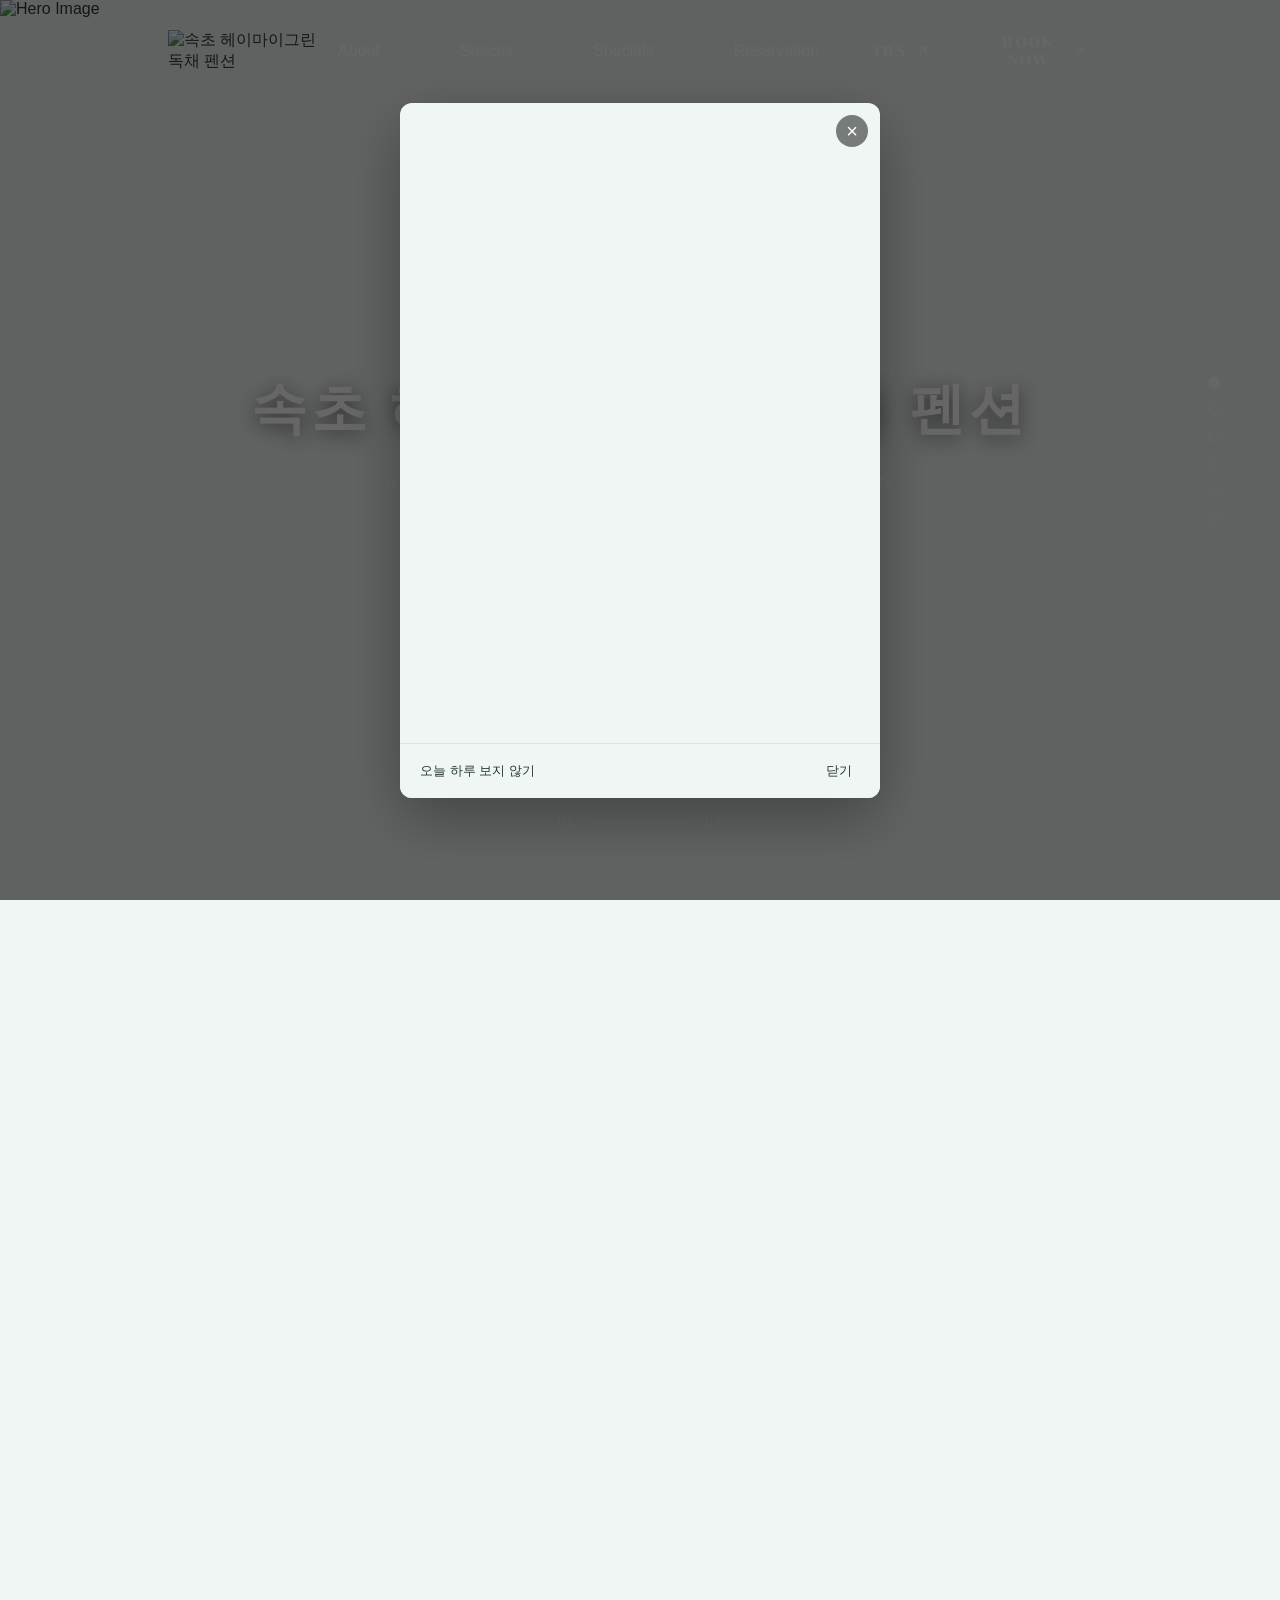
==== commit 2bb34dba: "Update template code and data - deploy-template-update-1773132775192" ====
--- a/index.html
+++ b/index.html
@@ -21,14 +21,14 @@
   <meta property="og:type" content="website" />
   <meta property="og:title" content="속초 헤이마이그린 독채 펜션 - 홈" />
   <meta property="og:description" content="안녕 나의 초록, 헤이! 마이그린" />
-  
+  <meta property="og:image" content="https://jlnjajtcnyqupfaqjerz.supabase.co/storage/v1/object/public/app-images/property/d3ddf9b6-c693-43a3-ae00-bb8da9486947/thumbnail/1773048766495-3g5ipwcsf1c.jpg" />
   <meta property="og:url" content="https://heymygreen.kr" />
 
   <!-- Twitter Card Meta Tags -->
   <meta name="twitter:card" content="summary_large_image" />
   <meta name="twitter:title" content="속초 헤이마이그린 독채 펜션 - 홈" />
   <meta name="twitter:description" content="안녕 나의 초록, 헤이! 마이그린" />
-  
+  <meta name="twitter:image" content="https://jlnjajtcnyqupfaqjerz.supabase.co/storage/v1/object/public/app-images/property/d3ddf9b6-c693-43a3-ae00-bb8da9486947/thumbnail/1773048766495-3g5ipwcsf1c.jpg" />
 </head>
 <body>
     <!-- Include Header -->
--- a/styles/index.css
+++ b/styles/index.css
@@ -1516,7 +1516,7 @@
 
 .signature-slide-title {
     font-family: var(--font-ko-main);
-    font-size: 1.5rem;
+    font-size: 1.1rem;
     font-weight: 700;
     margin-bottom: 20px;
     line-height: 1.2;
@@ -1601,7 +1601,7 @@
     }
 
     .signature-slide-title {
-        font-size: 2rem;
+        font-size: 1.5rem;
     }
 }
 
--- a/styles/theme.css
+++ b/styles/theme.css
@@ -15,4 +15,6 @@
   --font-ko-main: 'ImHyeMin', sans-serif;
   --font-ko-sub: 'Pretendard', sans-serif;
   --font-en-main: 'Chonburi', sans-serif;
+  --color-primary: #EFF6F3;
+  --color-secondary: #263B2D;
 }
--- a/styles/index.css
+++ b/styles/index.css
@@ -1516,7 +1516,7 @@
 
 .signature-slide-title {
     font-family: var(--font-ko-main);
-    font-size: 1.5rem;
+    font-size: 1.1rem;
     font-weight: 700;
     margin-bottom: 20px;
     line-height: 1.2;
@@ -1601,7 +1601,7 @@
     }
 
     .signature-slide-title {
-        font-size: 2rem;
+        font-size: 1.5rem;
     }
 }
 
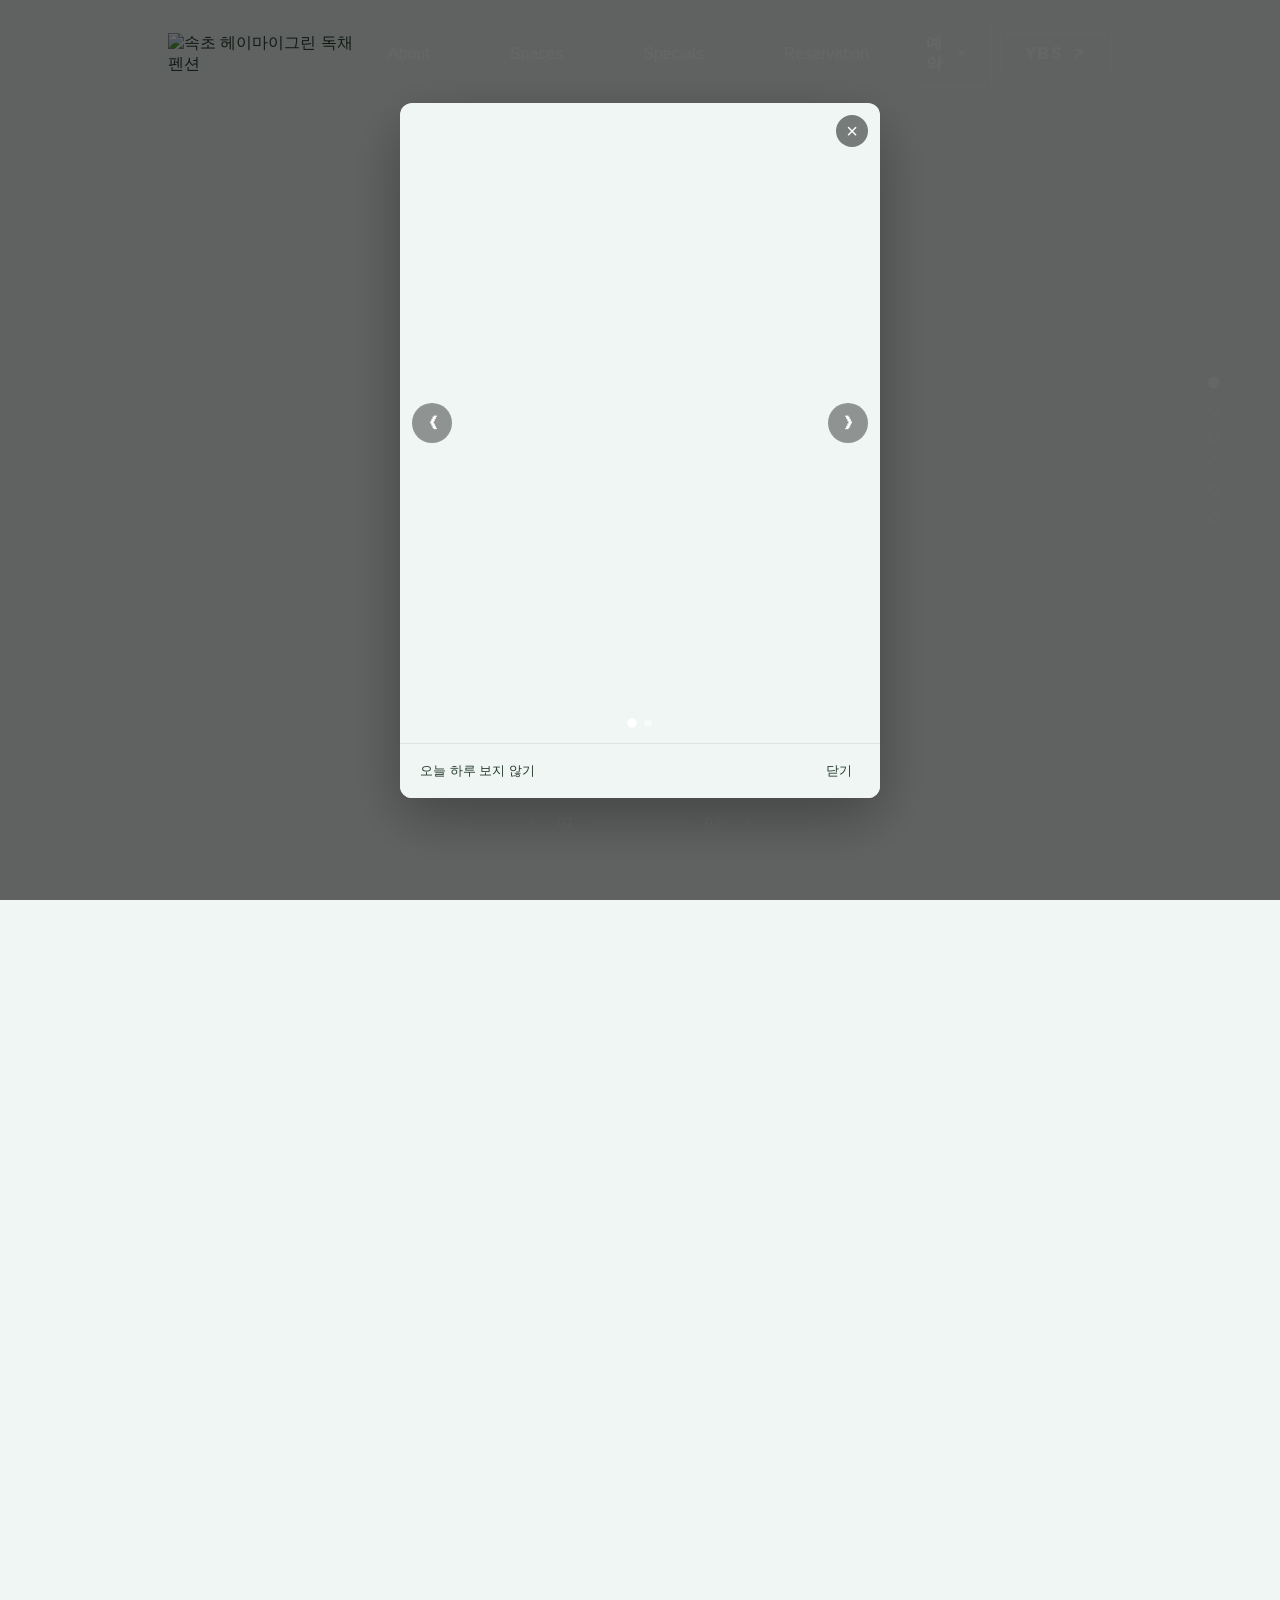
==== commit 5de159f5: "Update template code and site data" ====
--- a/index.html
+++ b/index.html
@@ -3,10 +3,9 @@
 <head>
     <meta charset="UTF-8">
     <meta name="viewport" content="width=device-width, initial-scale=1.0">
-    <meta name="description" content="숙소 설명">
-    <meta name="keywords" content="SEO 키워드">
-    <title>숙소명 - 템플릿</title>
-
+    <title>속초 헤이마이그린 독채 펜션 - 홈</title>
+    <meta name="description" content="설악산의 고요함 속에서 반려견과 함께 쉬어가는 속초 헤이마이그린">
+    <meta name="keywords" content="속초펜션,속초독채펜션,속초가족펜션,속초커플펜션,속초애견펜션,속초헤이마이그린,설악산근처숙소,속초애견동반펜션,신축펜션,울산바위뷰,">
     <!-- Preload critical resources -->
     <link rel="preload" href="styles/common.css" as="style">
     <link rel="preload" href="styles/index.css" as="style">
@@ -20,15 +19,15 @@
   <!-- Open Graph Meta Tags for Social Media -->
   <meta property="og:type" content="website" />
   <meta property="og:title" content="속초 헤이마이그린 독채 펜션 - 홈" />
-  <meta property="og:description" content="안녕 나의 초록, 헤이! 마이그린" />
-  <meta property="og:image" content="https://jlnjajtcnyqupfaqjerz.supabase.co/storage/v1/object/public/app-images/property/d3ddf9b6-c693-43a3-ae00-bb8da9486947/thumbnail/1773048766495-3g5ipwcsf1c.jpg" />
+  <meta property="og:description" content="설악산의 고요함이 머무는 공간, 헤이마이그린. 자연 속에서 반려견과 함께 뛰어놀 수 있는 여유로운 시간 속초 헤이마이그린 입니다." />
+  <meta property="og:image" content="https://bookingplay-media.s3.amazonaws.com/item_images/2026/08/07/jowWbdRqXBcY.jpg" />
   <meta property="og:url" content="https://heymygreen.kr" />
 
   <!-- Twitter Card Meta Tags -->
   <meta name="twitter:card" content="summary_large_image" />
   <meta name="twitter:title" content="속초 헤이마이그린 독채 펜션 - 홈" />
-  <meta name="twitter:description" content="안녕 나의 초록, 헤이! 마이그린" />
-  <meta name="twitter:image" content="https://jlnjajtcnyqupfaqjerz.supabase.co/storage/v1/object/public/app-images/property/d3ddf9b6-c693-43a3-ae00-bb8da9486947/thumbnail/1773048766495-3g5ipwcsf1c.jpg" />
+  <meta name="twitter:description" content="설악산의 고요함이 머무는 공간, 헤이마이그린. 자연 속에서 반려견과 함께 뛰어놀 수 있는 여유로운 시간 속초 헤이마이그린 입니다." />
+  <meta name="twitter:image" content="https://bookingplay-media.s3.amazonaws.com/item_images/2026/08/07/jowWbdRqXBcY.jpg" />
 </head>
 <body>
     <!-- Include Header -->
--- a/styles/common.css
+++ b/styles/common.css
@@ -513,9 +513,9 @@
 
 /* Empty Image Placeholder - 모든 페이지 공통 */
 .empty-image-placeholder {
-    border: 2px dashed color-mix(in srgb, var(--color-secondary) 40%, var(--color-primary)) !important;
+    border: 2px dashed #9ca3af !important;
     border-radius: 0.75rem !important;
-    background: color-mix(in srgb, var(--color-secondary) 20%, var(--color-primary)) !important;
+    background: #d1d5db !important;
 }
 
 /* Mobile Floating Book Now Button */
--- a/styles/index.css
+++ b/styles/index.css
@@ -999,7 +999,7 @@
     .room-preview-right {
         position: relative;
         width: 100%;
-        height: 400px;
+        height: 300px;
          transform: none;
     }
 
@@ -1704,9 +1704,9 @@
 
 @media (max-width: 768px) {
     .hero-section {
-        height: auto;
-        min-height: 100vh;
-        padding: 60px 0;
+        height: 60vh;
+        min-height: 60vh;
+        padding: 0;
     }
 
     .logo-text {
@@ -1866,3 +1866,78 @@
     opacity: 1;
     transform: scale(1);
 }
+
+/* ===================================
+   Video Mode Styles
+   =================================== */
+
+/* Essence video mode */
+.essence-left-image.video-mode {
+    height: 680px;
+}
+
+.essence-left-image.video-mode video {
+    width: 100%;
+    height: 100%;
+    object-fit: cover;
+    display: block;
+    border-radius: 16px;
+}
+
+@media (max-width: 1024px) {
+    .essence-left-image.video-mode {
+        height: 420px;
+        grid-column: unset;
+    }
+}
+
+@media (max-width: 768px) {
+    .essence-left-image.video-mode {
+        height: 400px;
+    }
+}
+
+/* Hero video */
+#hero-slider video[data-hero-video] {
+    width: 100%;
+    height: 100%;
+    object-fit: cover;
+    display: block;
+}
+
+/* Gallery video */
+.gallery-video-container {
+    width: 100%;
+    height: 60vh;
+    overflow: hidden;
+    border-radius: 8px;
+}
+
+.gallery-video-container video {
+    width: 100%;
+    height: 100%;
+    object-fit: cover;
+    display: block;
+}
+
+.gallery-video-container img.empty-image-placeholder {
+    width: 100%;
+    height: 100%;
+    object-fit: cover;
+}
+
+/* Closing video */
+.index-closing .closing-video {
+    position: absolute;
+    inset: 0;
+    width: 100%;
+    height: 100%;
+    object-fit: cover;
+    z-index: 0;
+}
+
+@media (max-width: 768px) {
+    .index-closing:has(.closing-video) {
+        min-height: 120vh;
+    }
+}
--- a/styles/common.css
+++ b/styles/common.css
@@ -513,9 +513,9 @@
 
 /* Empty Image Placeholder - 모든 페이지 공통 */
 .empty-image-placeholder {
-    border: 2px dashed color-mix(in srgb, var(--color-secondary) 40%, var(--color-primary)) !important;
+    border: 2px dashed #9ca3af !important;
     border-radius: 0.75rem !important;
-    background: color-mix(in srgb, var(--color-secondary) 20%, var(--color-primary)) !important;
+    background: #d1d5db !important;
 }
 
 /* Mobile Floating Book Now Button */
--- a/styles/index.css
+++ b/styles/index.css
@@ -999,7 +999,7 @@
     .room-preview-right {
         position: relative;
         width: 100%;
-        height: 400px;
+        height: 300px;
          transform: none;
     }
 
@@ -1704,9 +1704,9 @@
 
 @media (max-width: 768px) {
     .hero-section {
-        height: auto;
-        min-height: 100vh;
-        padding: 60px 0;
+        height: 60vh;
+        min-height: 60vh;
+        padding: 0;
     }
 
     .logo-text {
@@ -1866,3 +1866,78 @@
     opacity: 1;
     transform: scale(1);
 }
+
+/* ===================================
+   Video Mode Styles
+   =================================== */
+
+/* Essence video mode */
+.essence-left-image.video-mode {
+    height: 680px;
+}
+
+.essence-left-image.video-mode video {
+    width: 100%;
+    height: 100%;
+    object-fit: cover;
+    display: block;
+    border-radius: 16px;
+}
+
+@media (max-width: 1024px) {
+    .essence-left-image.video-mode {
+        height: 420px;
+        grid-column: unset;
+    }
+}
+
+@media (max-width: 768px) {
+    .essence-left-image.video-mode {
+        height: 400px;
+    }
+}
+
+/* Hero video */
+#hero-slider video[data-hero-video] {
+    width: 100%;
+    height: 100%;
+    object-fit: cover;
+    display: block;
+}
+
+/* Gallery video */
+.gallery-video-container {
+    width: 100%;
+    height: 60vh;
+    overflow: hidden;
+    border-radius: 8px;
+}
+
+.gallery-video-container video {
+    width: 100%;
+    height: 100%;
+    object-fit: cover;
+    display: block;
+}
+
+.gallery-video-container img.empty-image-placeholder {
+    width: 100%;
+    height: 100%;
+    object-fit: cover;
+}
+
+/* Closing video */
+.index-closing .closing-video {
+    position: absolute;
+    inset: 0;
+    width: 100%;
+    height: 100%;
+    object-fit: cover;
+    z-index: 0;
+}
+
+@media (max-width: 768px) {
+    .index-closing:has(.closing-video) {
+        min-height: 120vh;
+    }
+}
